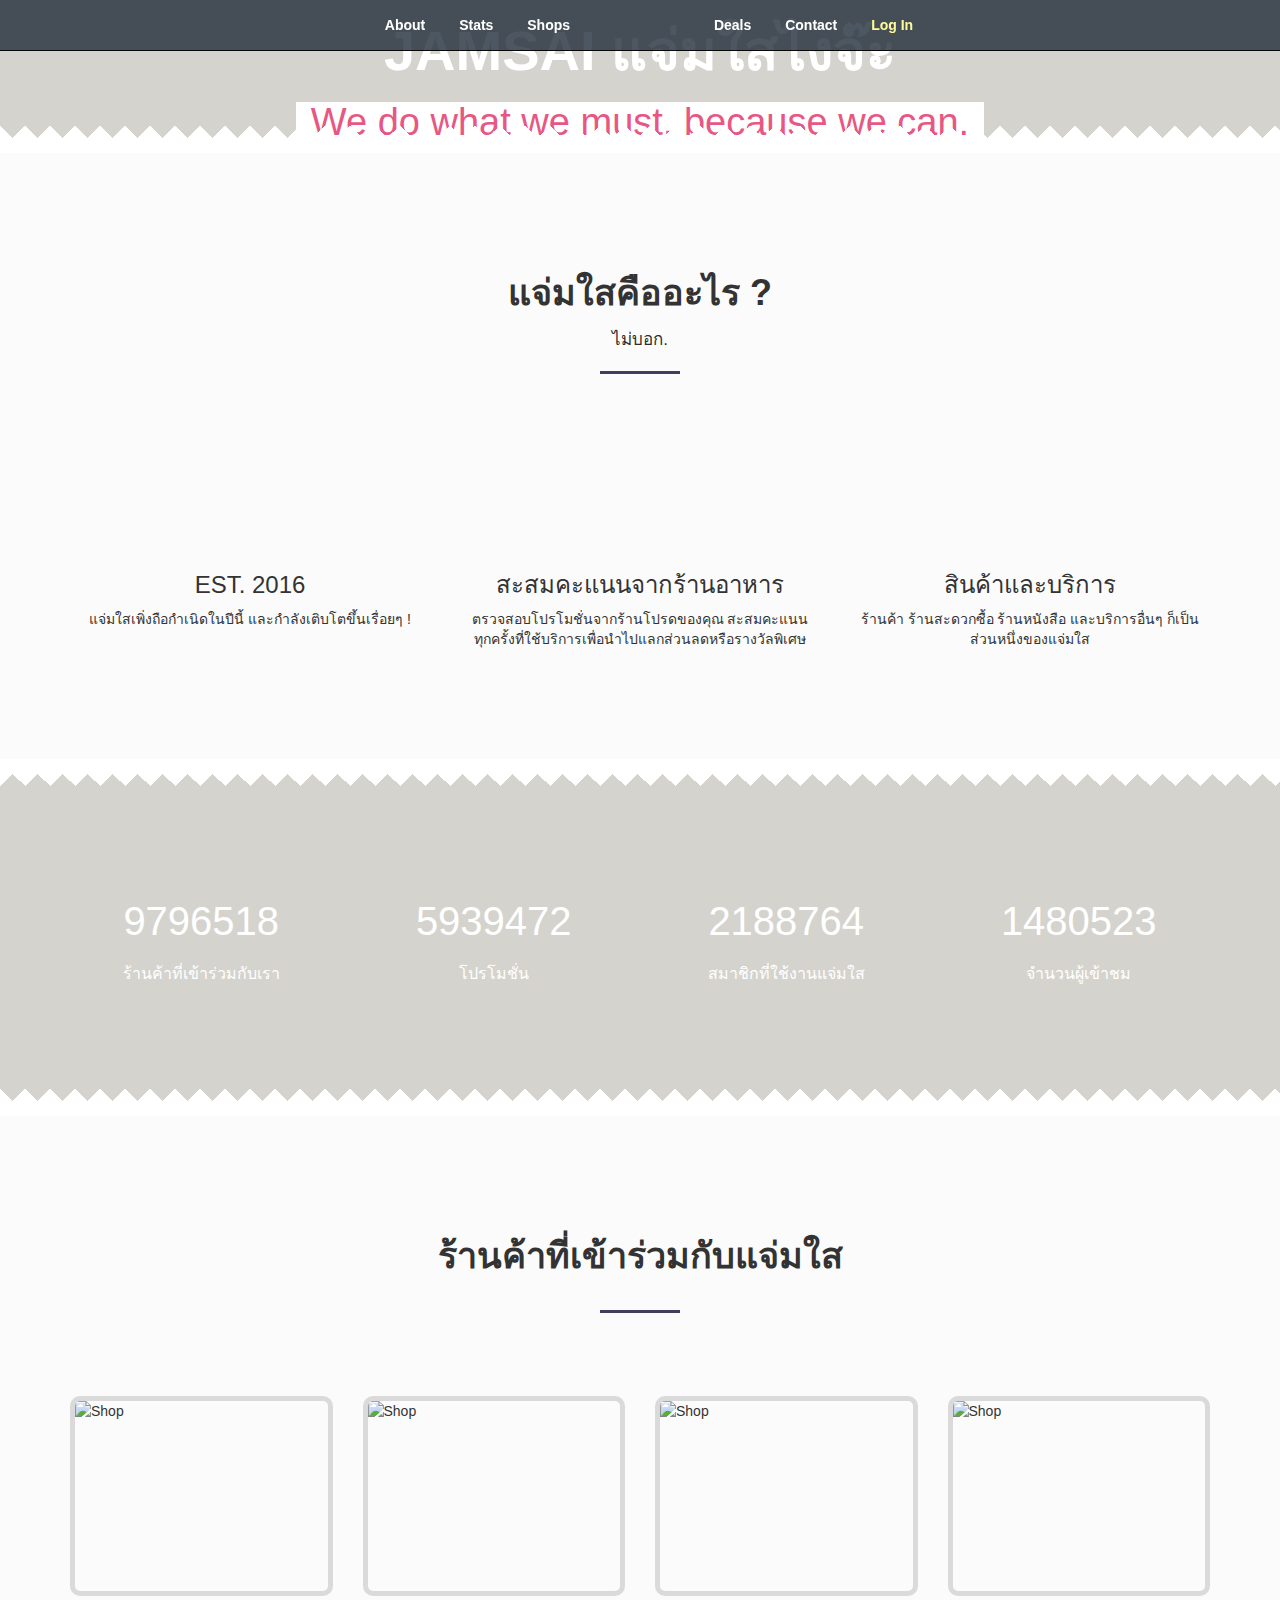
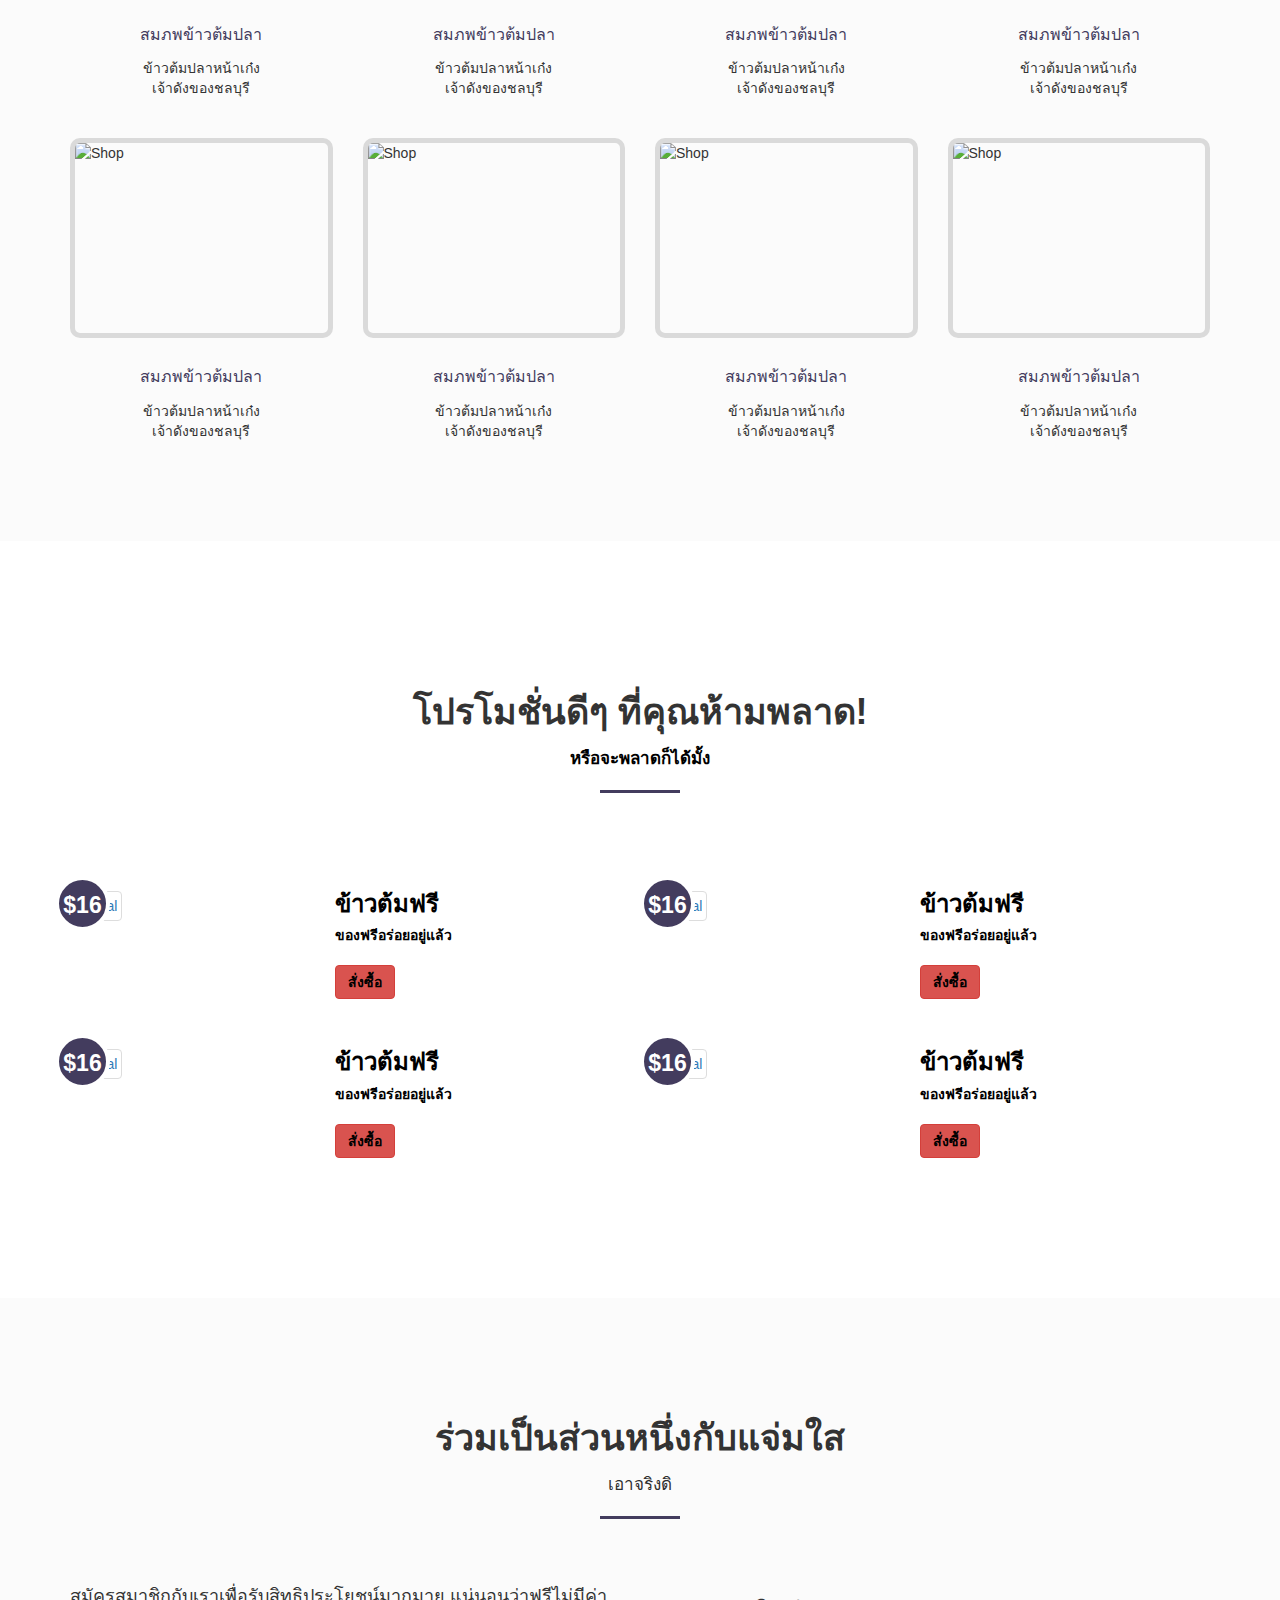
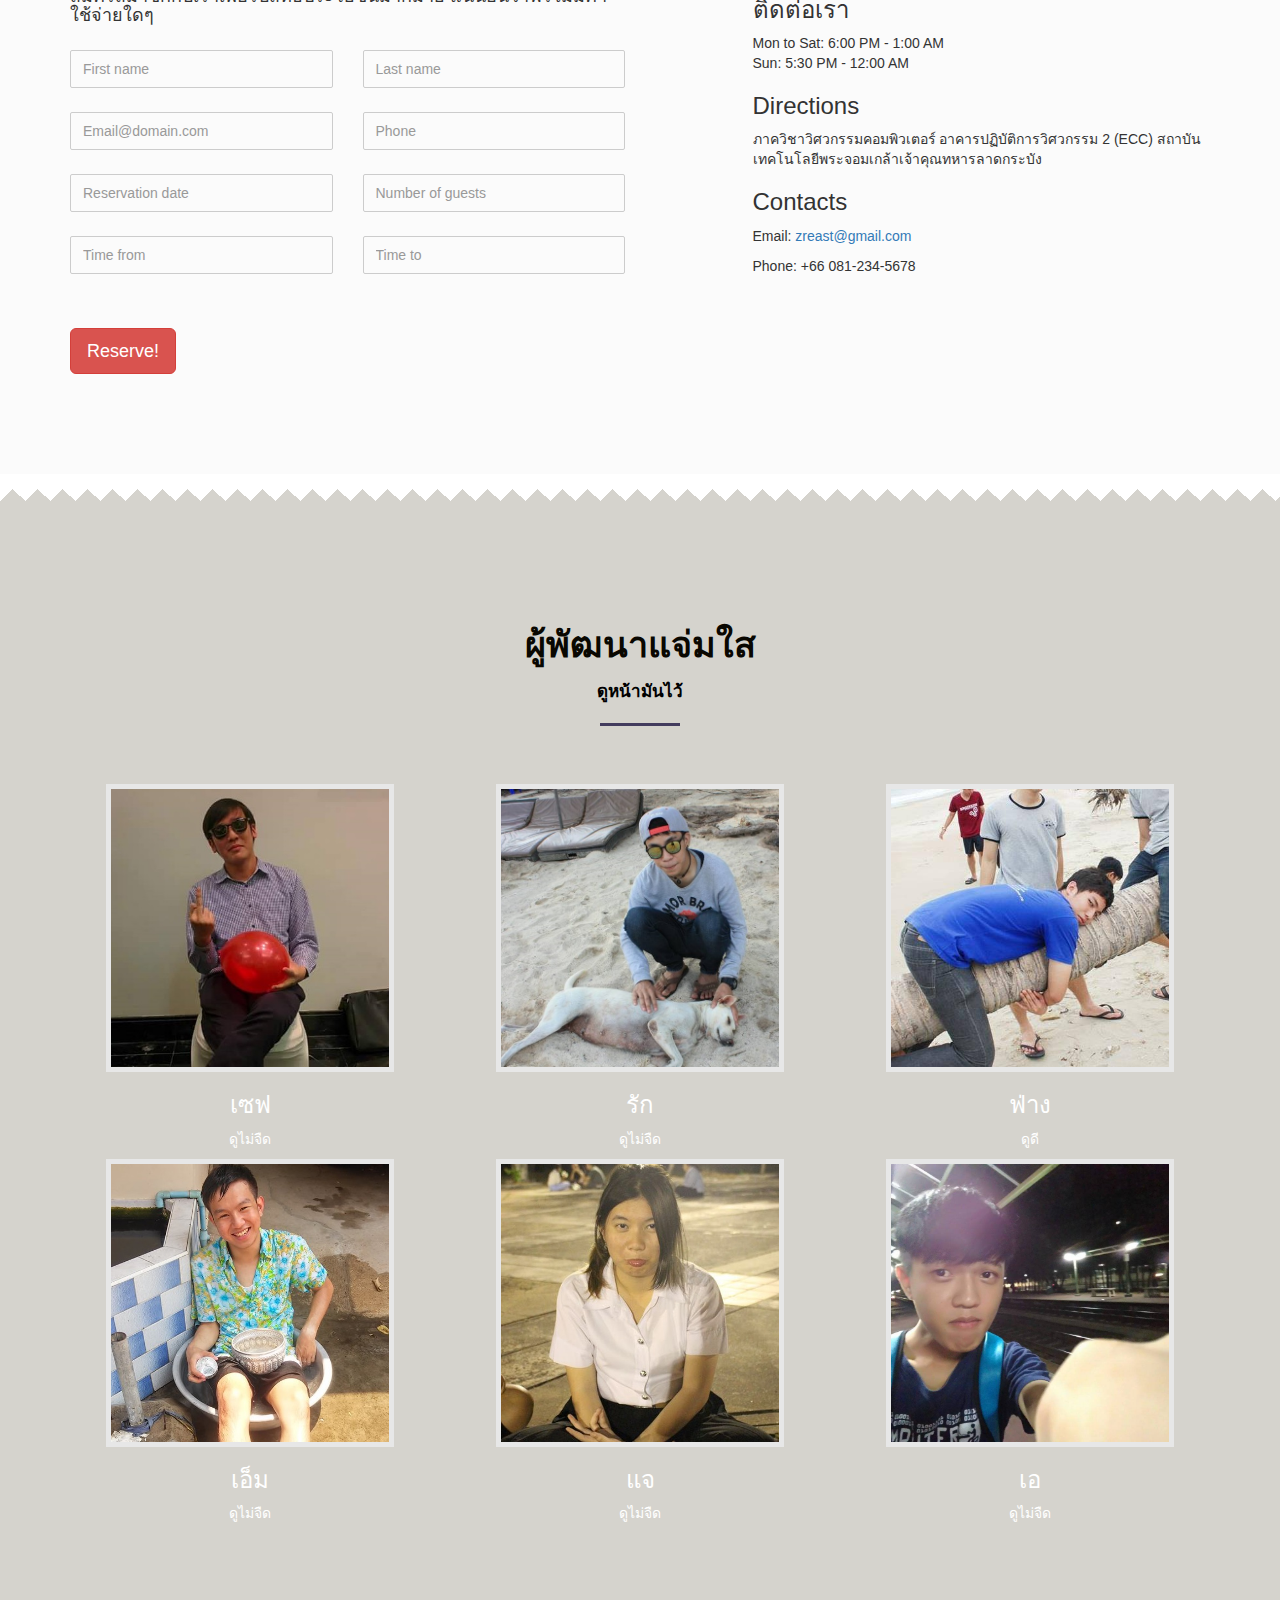
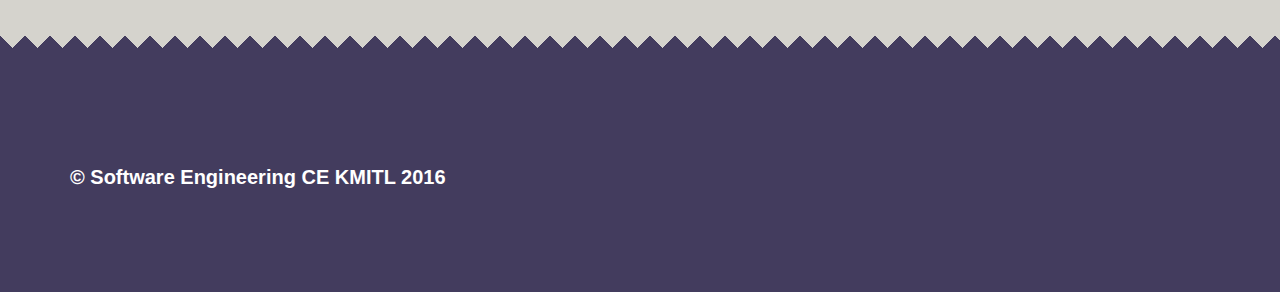
==== index.html @ 4656d829 "update dev photos" ====
<!--
        Zreast the Nerazzurri

Color Palette
- http://colorpalettes.net/color-palette-3062

Not forget it
- http://www.siamhtml.com/%E0%B8%84%E0%B8%A7%E0%B8%B2%E0%B8%A1%E0%B9%81%E0%B8%95%E0%B8%81%E0%B8%95%E0%B9%88%E0%B8%B2%E0%B8%87%E0%B8%82%E0%B8%AD%E0%B8%87-font-size-%E0%B9%81%E0%B8%9A%E0%B8%9A-percent-em-px-pt/

Current Requirement

- Add logged as user to navbar
- Add Site Description
- localize CDN
- edit Header Photo to some great material

Done

# init webfont
# Pick some cool palette
# Design jamsai icon

-->

<!DOCTYPE html>
<html >
  <head>
    <meta charset="UTF-8">
    <meta name="viewport" content="width=device-width, initial-scale=1">
    <title>ควย</title>
    <meta name="description" content="แจ่มใส | ที่เดียวที่รวบรวมทุกแต้มสะสมร้านอาหารและร้านค้า มาร่วมสัมผัสประสบการณ์ใหม่แห่งความสะดวกสบายไปกับเรา">
    <meta name="author" content="Emily and the gang.">

    <!-- Favicon -->
    <link rel="shortcut icon" href="assets/images/favicon.ico" />

    <!-- Bootstrap CDN -->
    <link rel='stylesheet prefetch' href='http://maxcdn.bootstrapcdn.com/bootstrap/3.3.5/css/bootstrap.min.css'>
    <link rel='stylesheet prefetch' href='http://maxcdn.bootstrapcdn.com/bootstrap/3.3.5/css/bootstrap-theme.min.css'>

    <!-- Main Design -->
    <link rel="stylesheet" href="css/style.css">
    <link rel="stylesheet" type="text/css"  href="assets/fonts/font.css">
    <link rel="stylesheet" href="assets/fonts/awesome/css/font-awesome.min.css">

  </head>

  <body>

    <div id="menu" class="navbar navbar-inverse navbar-fixed-top" role="navigation">
        <div class="container">
            <div class="navbar-header visible-xs">
                <button type="button" class="navbar-toggle" data-toggle="collapse" data-target=".navbar-collapse">
                <span class="sr-only">Toggle navigation</span>
                <span class="icon-bar"></span>
                <span class="icon-bar"></span>
                <span class="icon-bar"></span>
                </button>
                <a class="navbar-brand" href="#"><h2>Jamsai</h2></a>
            </div><!-- navbar-header -->
        <div id="navbar" class="navbar-collapse collapse">
            <div class="hidden-xs" id="logo"><a href="#header">
                <img src="assets/images/jamsai_logo.svg" alt="">
            </a></div>

            <ul class="nav navbar-nav navbar-right">
                <li><a href="#story">About</a></li>
                <li><a href="#facts">Stats</a></li>
                <li><a href="#food-menu">Shops</a></li>
                <li><a href="#special-offser">Deals</a></li>
                <li><a href="#reservation">Contact</a></li>
                <li><a href="#"><font color="#fefa99">Log In</font></a></li>

                <!--fix for scroll spy active menu element-->
                <li style="display:none;"><a href="#header"></a></li>

            </ul>
        </div><!--/.navbar-collapse -->
        </div><!-- container -->
    </div><!-- menu -->

    <div id="header">
        <div class="bg-overlay"></div>
        <div class="center text-center">
            <div class="banner">
                <h1 class="">Jamsai แจ่มใสไงจ๊ะ</h1>
            </div>
            <div class="subtitle"><h4>We do what we must, because we can.</h4></div>
        </div>
        <div class="bottom text-center">
            <a id="scrollDownArrow" href="#"><i class="fa fa-chevron-down"></i></a>
        </div>
    </div>
    <!-- /#header -->

    <div id="story" class="light-wrapper">
        <section class="ss-style-top"></section>
        <div class="container inner">
            <h2 class="section-title text-center">แจ่มใสคืออะไร ?</h2>
            <p class="lead main text-center">ไม่บอก.</p>
            <div class="row text-center story">
                <div class="col-sm-4">
                    <div class="col-wrapper">
                        <div class="icon-wrapper"> <i class="fa fa-anchor"></i> </div>
                        <h3>EST. 2016</h3>
                        <p>แจ่มใสเพิ่งถือกำเนิดในปีนี้ และกำลังเติบโตขึ้นเรื่อยๆ !</p>
                    </div>
                </div>
                <div class="col-sm-4">
                    <div class="col-wrapper">
                        <div class="icon-wrapper"> <i class="fa  fa-cutlery"></i> </div>
                        <h3>สะสมคะแนนจากร้านอาหาร</h3>
                        <p>ตรวจสอบโปรโมชั่นจากร้านโปรดของคุณ สะสมคะแนนทุกครั้งที่ใช้บริการเพื่อนำไปแลกส่วนลดหรือรางวัลพิเศษ </p>
                    </div>
                </div>
                <div class="col-sm-4">
                    <div class="col-wrapper">
                        <div class="icon-wrapper"> <i class="fa fa-coffee"></i> </div>
                        <h3>สินค้าและบริการ</h3>
                        <p>ร้านค้า ร้านสะดวกซื้อ ร้านหนังสือ และบริการอื่นๆ ก็เป็นส่วนหนึ่งของแจ่มใส</p>
                    </div>
                </div>
            </div>
            <!-- /.services -->
        </div>
        <!-- /.container -->
        <section class="ss-style-bottom"></section>
    </div><!-- #story -->

    <div id="facts" class="parallax parallax2 facts">
      <div class="bg-overlay"></div>
        <div class="container inner">
            <div class="row text-center services-3">
                <div class="col-sm-3">
                    <div class="col-wrapper">
                    <div class="icon-border bm10"> <i class="fa fa-shopping-bag"></i> </div>
                    <h4>9796518</h4>
                    <p>ร้านค้าที่เข้าร่วมกับเรา</p>
                </div>
            </div>
            <div class="col-sm-3">
                <div class="col-wrapper">
                    <div class="icon-border bm10"> <i class="fa fa-star"></i> </div>
                    <h4>5939472</h4>
                    <p>โปรโมชั่น</p>
                </div>
            </div>
            <div class="col-sm-3">
                <div class="col-wrapper">
                    <div class="icon-border bm10"> <i class="fa fa-user-circle-o"></i> </div>
                    <h4>2188764</h4>
                    <p>สมาชิกที่ใช้งานแจ่มใส</p>
                </div>
            </div>
            <div class="col-sm-3">
                <div class="col-wrapper">
                    <div class="icon-border bm10"> <i class="fa fa-users"></i> </div>
                    <h4>1480523</h4>
                    <p>จำนวนผู้เข้าชม</p>
                    </div>
                </div>
            </div>
        </div>
        <!-- /.container -->
    </div><!-- #facts -->

    <div id="food-menu" class="light-wrapper">
        <section class="ss-style-top"></section>
        <div class="container inner">
            <h2 class="section-title text-center">ร้านค้าที่เข้าร่วมกับแจ่มใส</h2>
            <p class="lead main text-center"></p>

                        <div class="row">
                <div class="col-sm-3 col-md-3">
                    <div class="menu-images "><img src="assets/images/shop1.jpg" alt="Shop"></div>
                    <div class="menu-titles"><h1 class="">สมภพข้าวต้มปลา</h1></div>
                    <div class="menu-items ">
                        <ul>
                            <li>ข้าวต้มปลาหน้าเก๋ง</li>
                            <li>เจ้าดังของชลบุรี</li>
                        </ul>
                    </div>
                </div>
                <div class="col-sm-3 col-md-3">
                    <div class="menu-images "><img src="assets/images/shop1.jpg" alt="Shop"></div>
                    <div class="menu-titles"><h1 class="">สมภพข้าวต้มปลา</h1></div>
                    <div class="menu-items ">
                        <ul>
                            <li>ข้าวต้มปลาหน้าเก๋ง</li>
                            <li>เจ้าดังของชลบุรี</li>
                        </ul>
                    </div>
                </div>
                <div class="col-sm-3 col-md-3">
                    <div class="menu-images "><img src="assets/images/shop1.jpg" alt="Shop"></div>
                    <div class="menu-titles"><h1 class="">สมภพข้าวต้มปลา</h1></div>
                    <div class="menu-items ">
                        <ul>
                            <li>ข้าวต้มปลาหน้าเก๋ง</li>
                            <li>เจ้าดังของชลบุรี</li>
                        </ul>
                    </div>
                </div>
                <div class="col-sm-3 col-md-3">
                    <div class="menu-images "><img src="assets/images/shop1.jpg" alt="Shop"></div>
                    <div class="menu-titles"><h1 class="">สมภพข้าวต้มปลา</h1></div>
                    <div class="menu-items ">
                        <ul>
                            <li>ข้าวต้มปลาหน้าเก๋ง</li>
                            <li>เจ้าดังของชลบุรี</li>
                        </ul>
                    </div>
                </div>
            </div>

            <div class="row">
              <div class="col-sm-3 col-md-3">
                  <div class="menu-images "><img src="assets/images/shop1.jpg" alt="Shop"></div>
                  <div class="menu-titles"><h1 class="">สมภพข้าวต้มปลา</h1></div>
                  <div class="menu-items ">
                      <ul>
                          <li>ข้าวต้มปลาหน้าเก๋ง</li>
                          <li>เจ้าดังของชลบุรี</li>
                      </ul>
                  </div>
              </div>
              <div class="col-sm-3 col-md-3">
                  <div class="menu-images "><img src="assets/images/shop1.jpg" alt="Shop"></div>
                  <div class="menu-titles"><h1 class="">สมภพข้าวต้มปลา</h1></div>
                  <div class="menu-items ">
                      <ul>
                          <li>ข้าวต้มปลาหน้าเก๋ง</li>
                          <li>เจ้าดังของชลบุรี</li>
                      </ul>
                  </div>
              </div>
              <div class="col-sm-3 col-md-3">
                  <div class="menu-images "><img src="assets/images/shop1.jpg" alt="Shop"></div>
                  <div class="menu-titles"><h1 class="">สมภพข้าวต้มปลา</h1></div>
                  <div class="menu-items ">
                      <ul>
                          <li>ข้าวต้มปลาหน้าเก๋ง</li>
                          <li>เจ้าดังของชลบุรี</li>
                      </ul>
                  </div>
              </div>
              <div class="col-sm-3 col-md-3">
                  <div class="menu-images "><img src="assets/images/shop1.jpg" alt="Shop"></div>
                  <div class="menu-titles"><h1 class="">สมภพข้าวต้มปลา</h1></div>
                  <div class="menu-items ">
                      <ul>
                          <li>ข้าวต้มปลาหน้าเก๋ง</li>
                          <li>เจ้าดังของชลบุรี</li>
                      </ul>
                  </div>
              </div>
            </div>

        </div>
        <!-- /.container -->
        <section class="ss-style-bottom"></section>
    </div><!--/#food-menu-->




    <div id="special-offser" class="parallax pricing">
      <div class="bg-overlay-white"></div>
        <div class="container inner">


            <h2 class="section-title text-center">โปรโมชั่นดีๆ ที่คุณห้ามพลาด!</h2>
            <p class="lead main text-center">หรือจะพลาดก็ได้มั้ง</p>

            <div class="row">
                <div class="col-md-6 col-sm-6">

                    <div class="pricing-item">

                        <a href="#"><img class="img-responsive img-thumbnail" src="assets/images/deal1.jpg" alt="deal"></a>

                        <div class="pricing-item-details">

                            <h3><a href="#">ข้าวต้มฟรี</a></h3>

                            <p>ของฟรีอร่อยอยู่แล้ว</p>

                            <a class="btn btn-danger" href="#">สั่งซื้อ</a>
                            <div class="clearfix"></div>
                        </div>
                        <!--price tag-->
                        <span class="hot-tag br-red">$16</span>
                        <div class="clearfix"></div>
                    </div>
                </div>
                <div class="col-md-6 col-sm-6">

                    <div class="pricing-item">

                        <a href="#"><img class="img-responsive img-thumbnail" src="assets/images/deal1.jpg" alt="deal"></a>

                        <div class="pricing-item-details">

                            <h3><a href="#">ข้าวต้มฟรี</a></h3>

                            <p>ของฟรีอร่อยอยู่แล้ว</p>

                            <a class="btn btn-danger" href="#">สั่งซื้อ</a>
                            <div class="clearfix"></div>
                        </div>
                        <!--price tag-->
                        <span class="hot-tag br-red">$16</span>
                        <div class="clearfix"></div>
                    </div>
                </div>
                <div class="col-md-6 col-sm-6">

                    <div class="pricing-item">

                        <a href="#"><img class="img-responsive img-thumbnail" src="assets/images/deal1.jpg" alt="deal"></a>

                        <div class="pricing-item-details">

                            <h3><a href="#">ข้าวต้มฟรี</a></h3>

                            <p>ของฟรีอร่อยอยู่แล้ว</p>

                            <a class="btn btn-danger" href="#">สั่งซื้อ</a>
                            <div class="clearfix"></div>
                        </div>
                        <!--price tag-->
                        <span class="hot-tag br-red">$16</span>
                        <div class="clearfix"></div>
                    </div>
                </div>
                <div class="col-md-6 col-sm-6">

                    <div class="pricing-item">

                        <a href="#"><img class="img-responsive img-thumbnail" src="assets/images/deal1.jpg" alt="deal"></a>

                        <div class="pricing-item-details">

                            <h3><a href="#">ข้าวต้มฟรี</a></h3>

                            <p>ของฟรีอร่อยอยู่แล้ว</p>

                            <a class="btn btn-danger" href="#">สั่งซื้อ</a>
                            <div class="clearfix"></div>
                        </div>
                        <!--price tag-->
                        <span class="hot-tag br-red">$16</span>
                        <div class="clearfix"></div>
                    </div>
                </div>
            </div>

        </div>
        <!-- /.container -->
    </div><!-- /#special-offser -->




    <div id="reservation" class="light-wrapper">
        <section class="ss-style-top"></section>
        <div class="container inner">
            <h2 class="section-title text-center">ร่วมเป็นส่วนหนึ่งกับแจ่มใส</h2>
            <p class="lead main text-center">เอาจริงดิ</p>
            <div class="row">
                <div class="col-md-6">
                    <form class="form form-table" method="post" name="">
                        <div class="form-group">
                            <h4>สมัครสมาชิกกับเราเพื่อรับสิทธิประโยชน์มากมาย แน่นอนว่าฟรีไม่มีค่าใช้จ่ายใดๆ</h4>
                        </div>

                        <div class="row">
                          <div class="col-lg-6 col-md-6 form-group">
                            <label class="sr-only" for="first_name1">first name</label>
                            <input class="form-control hint" type="text" id="first_name1" name="first_name" placeholder="First name" required="">
                          </div>
                          <div class="col-lg-6 col-md-6 form-group">
                            <label class="sr-only" for="last_name1">last name</label>
                            <input class="form-control hint" type="text" id="last_name1" name="last_name" placeholder="Last name" required="">
                          </div>
                        </div>
                        <div class="row">
                          <div class="col-lg-6 col-md-6 form-group">
                            <label class="sr-only" for="email1">email</label>
                            <input class="form-control hint" type="email" id="email1" name="email" placeholder="Email@domain.com" required="">
                          </div>
                          <div class="col-lg-6 col-md-6 form-group">
                            <label class="sr-only" for="phone1">phone</label>
                            <input class="form-control hint" type="text" id="phone1" name="phone" placeholder="Phone" required="">
                          </div>
                        </div>
                        <div class="row">
                          <div class="col-lg-6 col-md-6 form-group">
                            <label class="sr-only" for="reserv_date1">reservation date</label>
                            <input class="form-control datepicker hasDatepicker hint" type="text" id="reserv_date1" name="reserv_date" placeholder="Reservation date" required="">
                          </div>
                          <div class="col-lg-6 col-md-6 form-group">
                            <label class="sr-only" for="numb_guests1">number of guests</label>
                            <input class="form-control hint" type="text" id="numb_guests1" name="numb_guests" placeholder="Number of guests" required="">
                          </div>
                        </div>
                        <div class="row">
                          <div class="col-lg-6 col-md-6 form-group">
                            <label class="sr-only" for="alt_reserv_date1">time from</label>
                            <input class="form-control datepicker hasDatepicker hint" type="text" id="alt_reserv_date1" name="alt_reserv_date" placeholder="Time from" required="">
                          </div>
                          <div class="col-lg-6 col-md-6 form-group">
                            <label class="sr-only" for="time1">time</label>
                            <input class="form-control timepicker ui-timepicker-input hint" type="text" id="time1" name="time" placeholder="Time to" required="" autocomplete="off">
                          </div>
                        </div>
                        <div class="row">
                          <div class="col-lg-12 col-md-12">
                            <p></p>
                          </div>
                        </div>
                        <div class="row">
                          <div class="col-lg-12 col-md-12">
                            <button type="submit" class="btn btn-danger btn-lg">Reserve!</button>
                          </div>
                        </div>
                      </form>
                </div><!-- col-md-6 -->
                <div class="col-md-5 col-md-offset-1">

                    <h3><i class="fa fa-info-circle fa-fw"></i>ติดต่อเรา</h3>
                    <p>Mon to Sat: 6:00 PM -  1:00 AM<br>Sun: 5:30 PM - 12:00 AM</p>

                    <h3><i class="fa fa-map-marker fa-fw"></i>Directions</h3>
                    <p>ภาควิชาวิศวกรรมคอมพิวเตอร์ อาคารปฏิบัติการวิศวกรรม 2 (ECC) สถาบันเทคโนโลยีพระจอมเกล้าเจ้าคุณทหารลาดกระบัง</p>

                    <h3><i class="fa fa-mobile fa-fw"></i>Contacts</h3>
                    <p>Email: <a href="mailto:zreast@gmail.com">zreast@gmail.com</a></p>
                    <p>Phone: +66 081-234-5678</p>

                </div><!-- col-md-6 -->
            </div>
            <!-- /.services -->
        </div>
        <!-- /.container -->
        <section class="ss-style-bottom"></section>
    </div><!-- #reservation -->



    <div id="chefs" class="parallax pricing">
      <div class="bg-overlay"></div>
        <div class="container inner">

            <h2 class="section-title text-center">ผู้พัฒนาแจ่มใส</h2>
            <p class="lead main text-center">ดูหน้ามันไว้</p>

            <div class="row text-center chefs">
                <div class="col-sm-4">
                    <div class="col-wrapper">
                        <div class="icon-wrapper">
                            <img src="assets/images/dev1.jpg">
                        </div>
                        <h3>เซฟ</h3>
                        <p>ดูไม่จืด</p>
                    </div>
                </div>
                <div class="col-sm-4">
                    <div class="col-wrapper">
                        <div class="icon-wrapper">
                            <img src="assets/images/dev2.jpg">
                        </div>
                        <h3>รัก</h3>
                        <p>ดูไม่จืด</p>
                    </div>
                </div>
                <div class="col-sm-4">
                    <div class="col-wrapper">
                        <div class="icon-wrapper">
                            <img src="assets/images/dev3.jpg">
                        </div>
                        <h3>ฟ่าง</h3>
                        <p>ดูดี</p>
                    </div>
                </div>
            </div>

            <div class="row text-center chefs">
                <div class="col-sm-4">
                    <div class="col-wrapper">
                        <div class="icon-wrapper">
                            <img src="assets/images/dev4.jpg">
                        </div>
                        <h3>เอ็ม</h3>
                        <p>ดูไม่จืด</p>
                    </div>
                </div>
                <div class="col-sm-4">
                    <div class="col-wrapper">
                        <div class="icon-wrapper">
                            <img src="assets/images/dev5.jpg">
                        </div>
                        <h3>แจ</h3>
                        <p>ดูไม่จืด</p>
                    </div>
                </div>
                <div class="col-sm-4">
                    <div class="col-wrapper">
                        <div class="icon-wrapper">
                            <img src="assets/images/dev6.jpg">
                        </div>
                        <h3>เอ</h3>
                        <p>ดูไม่จืด</p>
                    </div>
                </div>
            </div>

        </div>
        <!-- /.container -->
    </div><!-- /#chefs -->

    <footer id="footer" class="dark-wrapper">
        <section class="ss-style-top"></section>
        <div class="container inner">
            <div class="row">
                <div class="col-sm-6">
                    &copy; Software Engineering CE KMITL 2016

                </div>
                <div class="col-sm-6">
                    <div class="social-bar">
                        <a href="#" class="fa fa-instagram tooltipped" title="instagram"></a>
                        <a href="#" class="fa fa-youtube-square tooltipped" title="youtube"></a>
                        <a href="#" class="fa fa-facebook-square tooltipped" title="facebook"></a>
                        <a href="#" class="fa fa-twitter-square tooltipped" title="twitter"></a>
                        <a href="#" class="fa fa-google-plus-square tooltipped" title="google+"></a>
                    </div>
                </div>
            </div>
        </div>
        <!-- /.container -->
    </footer>
<script src='http://cdnjs.cloudflare.com/ajax/libs/jquery/2.1.3/jquery.min.js'></script>
<script src='http://cdnjs.cloudflare.com/ajax/libs/jquery.actual/1.0.17/jquery.actual.min.js'></script>
<script src='http://cdnjs.cloudflare.com/ajax/libs/jquery-scrollTo/2.1.1/jquery.scrollTo.min.js'></script>
<script src='http://cdnjs.cloudflare.com/ajax/libs/twitter-bootstrap/3.3.5/js/bootstrap.min.js'></script>
<script src='http://cdnjs.cloudflare.com/ajax/libs/modernizr/2.8.3/modernizr.min.js'></script>

        <script src="js/index.js"></script>




  </body>
</html>
---- css/style.css ----
/*
Theme Name: Jamsai
Version:    0.1 BETA
Author:     Zreast


TABLE OF CONTENTS
    01 - General and Typography
    02 - Header
    03 - Navigation
    04 - Services
    05 - Parallax
    06 - Food menu
    07 - Special offers
    08 - Reservation
    09 - Chefs
    10 - Footer
    11 - Responsive styles
*/


/* ==========================================================================
    01. General and Typography
========================================================================== */
body {
    -webkit-font-smoothing:antialiased;
    -webkit-text-size-adjust:100%;
}
img {
    max-height:100%;
    max-width:100%;
}
section {
    position:relative;
    padding:0;
    background:#F0A830;
    color:#FFF;
    text-align:center;
}
section::before,section::after {
    position:absolute;
    content: '';
}

/* Separators Styles */
.ss-style-top::before {
    left:0;
    width:100%;
    height:30px;
    -webkit-background-size:25px 100%;
    -moz-background-size:25px 100%;
    -o-background-size:25px 100%;
    background-size:25px 100%;
    top:0;
    background-image:linear-gradient(315deg,#FFF 50%,transparent 50%),linear-gradient(45deg,#FFF 50%,transparent 50%);
    margin-top:-30px;
    z-index:100;
}
.ss-style-bottom::before {
    left:0;
    width:100%;
    height:30px;
    -webkit-background-size:25px 100%;
    -moz-background-size:25px 100%;
    -o-background-size:25px 100%;
    background-size:25px 100%;
    top:0;
    background-image:linear-gradient(583deg,#FFF 50%,transparent 50%),linear-gradient(136deg,#FFF 50%,transparent 50%);
    margin-top:0px;
    z-index: 100;
}


/* ==========================================================================
    02. Header
========================================================================== */
#header {
    background-image:url(../assets/images/bg1.png);
    -webkit-background-size:/*@@prefixmycss->No equivalent*/;
    -moz-background-size:cover;
    -o-background-size:/*@@prefixmycss->No equivalent*/;
    background-size:cover;
    background-position:center center;
    background-attachment:fixed;
    background-repeat:no-repeat;
    position:relative;
}
.bg-overlay {
    position:absolute;
    top:0;
    left:0;
    right:0;
    bottom:0;
    background:rgba(44,33,5,0.2);
    z-index:0;
}
#header .center {
    position:relative;
    z-index:1;
    color:white;
}
#header .bottom {
    color:white;
}
#header .center .slogan {
    font-size:26px;
    text-transform:uppercase;
}
#header .banner h1 {
    font-size:4em;
    color:white;
    text-transform:uppercase;
    font-weight:bold;
    display:inline-block;
    padding:0px 18px;
}
#header .subtitle h4 {
    display:inline-block;
    background:white;
    color:#e85783;
    font-size:38px;
    padding:0px 15px;
}
#header .bottom {
    text-align:center;
    width:100%;
    position:absolute;
    bottom:30px;
}
#header .bottom a {
    font-size:36px;
    color:whitesmoke;
    position:relative;
    top:-5px;
}
.navbar-nav>li:nth-child(3) {
    margin-right: 110px;
}


/* ==========================================================================
    03. Navigation
========================================================================== */
#menu {
    background:rgba(33,45,57,0.8);
    margin-bottom:0;
}
.navbar-brand h2 {
    margin-top:0;
    font-weight:bold;
    color:white;
}
.navbar-brand {
    padding-top:8px;
    padding-bottom:0;
}
/*logo*/
.navbar #logo {
  margin-top: -15px;
  background:rgba(33,45,57,0.0);
  background-position: bottom;
  -webkit-transition:all 0.4s;
    -moz-transition:all 0.4s;
    -o-transition:all 0.4s;
    transition:all 0.4s;
  color: #fff;
}

.navbar #logo:hover {
  background:#ebc1d2;
  -webkit-transition:all 0.4s;
    -moz-transition:all 0.4s;
    -o-transition:all 0.4s;
    transition:all 0.4s;

}
.navbar-inverse .navbar-nav>li>a {
    -webkit-transition:all 0.4s;
    -moz-transition:all 0.4s;
    -o-transition:all 0.4s;
    transition:all 0.4s;
    color:white;
    font-weight:bold;
}
.navbar-inverse .navbar-nav>li>a:hover,.navbar-inverse .navbar-nav>.active>a {
    background:#ebc1d2;
    color:white;
    text-shadow:none;
}


/* ==========================================================================
    04. Services
========================================================================== */
.light-wrapper {
    background:#fbfbfb;
}
.inner {
    padding-top:100px;
    padding-bottom:100px;
}
.section-title {
    font-size:36px;
    line-height:40px;
    text-transform:uppercase;
    margin-bottom:15px;
    font-weight:600;
}
.main.lead {
    margin-bottom:80px;
}
.lead {
    font-size:17px;
    line-height:24px;
    font-weight:normal;
    text-transform:uppercase;
    margin-bottom:15px;
    color:#2e2e2e;
    position:relative;
}
.lead:after {
    position:absolute;
    content:' ';
    background:#433c5e;
    width:80px;
    height:3px;
    bottom:-22px;
    left:50%;
    margin-left:-40px;
}
.story .col-wrapper {
    padding:0 10px;
}
.story .icon-wrapper {
    position:relative;
    height:80px;
    margin-top: 40px;
}


/* ==========================================================================
    05. parallax
========================================================================== */
.parallax {
  background: rgba(0,0,0,0.1);
}

.parallax {
    background:url(https://40.media.tumblr.com/70854822907e1f1fd71d911c16b3086b/tumblr_ntds0hCPzI1ud7rr3o1_1280.jpg) fixed no-repeat center center;
    -webkit-background-size:/*@@prefixmycss->No equivalent*/;
    -moz-background-size:cover;
    -o-background-size:/*@@prefixmycss->No equivalent*/;
    background-size:cover;
    position:relative;
    color:#FFF;
}
.parallax .inner {
    padding-top:130px;
    padding-bottom:130px;
}
.parallax.parallax2 {
    background-image:url(../assets/images/bg2.jpg);
}
.bm10 {
    margin-bottom:10px !important;
}
.facts h4 {
    font-size:40px;
    margin-bottom:20px;
}
.parallax h1,.parallax h2,.parallax h3,.parallax h4,.parallax h5,.parallax h6 {
    color:#fff;
}
.facts p {
    font-size:16px;
    text-transform:uppercase;
    margin:0;
}
.story .icon-wrapper i {
    font-size:70px;
}
.facts i {
    font-size: 70px;
}


/* ==========================================================================
    06. Food menu
========================================================================== */
.menu-items {
    text-align:center;
    margin:0 auto;
}
.menu-titles h1 {
    text-shadow:none;
    color:#433c5e;
    text-align:center;
    margin:0 auto;
    padding-top:30px;
    padding-bottom:15px;
}
#food-menu ul {
    margin:0;
    padding:0;
    list-style:none;
}
.menu-images img {
    -webkit-border-radius:10px;
    -moz-border-radius:10px;
    border-radius:10px;
    border:5px solid #dadada;
    display:block;
    margin:auto;
    margin-top: 40px;
    height: 200px;
}


/* ==========================================================================
    07. Special offers
========================================================================== */
/*Gets the overlay*/
.bg-overlay-white {
  position:absolute;
    top:0;
    left:0;
    right:0;
    bottom:0;
    background:rgba(255,255,255,0.2);
    z-index:0;
}
.hot-tag {
    position:absolute;
    bottom:0;
    right:0;
    z-index:15;
    display:inline-block;
    width:80px;
    height:80px;
    line-height:90px;
    text-align:center;
    font-weight:700;
    color:#fff;
    -webkit-border-radius:100px;
    -moz-border-radius:100px;
    border-radius:100px;
}
.br-red {
    background-color:#433c5e !important;
}
.br-lblue {
    background-color:#32c8de !important;
}
.br-green {
    background-color:#51d466 !important;
}
.pricing {
    border-top:1px solid #f1f1f1;
}
/*gets tastyboxbites h2*/
.pricing h2 {
  color: #000;
}

.pricing .pricing-item {
    position:relative;
    margin-top:40px;
    margin-bottom:10px;
}
.pricing .pricing-item img {
    max-width:250px;
    float:left;
}
/*Gets a, p elements*/
.pricing-item-details a,.pricing-item-details p,.pricing .lead {
    color:#000;
    font-weight:bold;
}
.pricing .pricing-item .pricing-item-details {
    margin-left:265px;
}
.pricing .pricing-item .pricing-item-details h3 {
    margin-top:0;
    margin-bottom:8px;

}
.pricing .pricing-item .pricing-item-details p {
    color: #000;
}
.pricing .pricing-item .pricing-item-details a.btn {
    margin-top:10px;
}
.pricing .pricing-item .pricing-item-details a.view-link {
    display:inline-block;
    margin-top:7px;
    font-size:12px;
    border-bottom:1px dotted #aeaeae;
}
.pricing .pricing-item .hot-tag {
    top:0;
    left:0;
    margin-top:-15px;
    margin-left:-15px;
    width:55px;
    height:55px;
    line-height:50px;
    font-size:23px;
    font-weight:700;
    border: 4px solid white;
}


/* ==========================================================================
    08. Reservation
========================================================================== */
.form-group {
    margin-bottom:24px;
}
.form-control[disabled],.form-control[readonly],fieldset[disabled] .form-control {
    cursor:not-allowed;
    background-color: transparent;
}
.form-control {
    height:38px;
    font-size:14px;
    vertical-align:middle;
    background-color:transparent;
    -webkit-border-radius:2px;
    -webkit-border-radius:2px;
    -moz-border-radius:2px;
    border-radius:2px;
    -webkit-box-shadow:none !important;
    -moz-box-shadow:none !important;
    box-shadow:none !important;
    -webkit-transition:none !important;
    -moz-transition:none !important;
    -o-transition:none !important;
    transition:none !important;
}

.form p {
    margin: 10px 0 30px 0;
}


/* ==========================================================================
    09. Chefs
========================================================================== */
.chefs img {
    border:5px solid #e7e7e7;
    width: 80%;
}


/* ==========================================================================
    10. Footer
========================================================================== */
.dark-wrapper {
    background:#433c5e;
    color:white;
    font-size:20px;
    font-weight:bold;
}
.dark-wrapper .ss-style-top::before {
    background-image:linear-gradient(315deg,#433c5e 50%,transparent 50%),linear-gradient(45deg,#433c5e 50%,transparent 50%);
}
.social-bar {
    width:100%;
    text-align:right;
}
.social-bar a {
    display:inline-block;
    margin-right:11px;
    font-size:2.15em;
    text-decoration:none;
    color:#fff;
    opacity:1;
    filter:alpha(opacity=100);
    -webkit-transition:opacity 350ms ease;
    -moz-transition:opacity 350ms ease;
    -o-transition:opacity 350ms ease;
    transition:opacity 350ms ease;
}
.social-bar a:hover {
    opacity:0.5;
    filter: alpha(opacity=50);
}

.themeBy{
    color: #433c5e;
    background: white;
}

/* ==========================================================================
    11. Responsive styles
========================================================================== */

@media (max-width: 991px){
    .pricing .pricing-item .pricing-item-details {
        margin-left: 0;
    }

    .pricing .pricing-item a img {
        float: none;
        margin-bottom: 30px;
    }
  .menu-titles h1 {
    font-size: 25px;
}
}

@media (min-width:768px) {
    .navbar-nav {
        float:none !important;
        width:100%;
        text-align:center;
        margin-left:9px;
    }
    .navbar-nav>li {
        display:inline-block;
        float:none;
    }
    #logo {
        position:absolute;
        display:block !important;
        width:110px;
        left:50%;
        margin-left:-55px;
        background:black;
        -webkit-border-radius:0 0 100% 100%;
        -moz-border-radius:0 0 100% 100%;
        border-radius:0 0 100% 100%;
        padding: 12px;
    }
}

@media (max-width:767px) {
    #header .banner h1 {
        font-size:60px;
    }
    #header .subtitle h4 {
        font-size: 22px;
    }
    .social-bar {
        text-align: left;
        margin-top: 30px;
    }
}
---- assets/fonts/font.css ----
@font-face
{
    font-family: 'thai_sans_literegular';
    src: url('thaisanslite_r1-webfont.eot');
    src: url('thaisanslite_r1-webfont.eot?#iefix') format('embedded-opentype'),
         url('thaisanslite_r1-webfont.woff2') format('woff2'),
         url('thaisanslite_r1-webfont.woff') format('woff'),
         url('thaisanslite_r1-webfont.ttf') format('truetype');
    font-weight: normal;
    font-style: normal;

}
html
{
    font-size: 62.5%;
}
body
{
	font-size: 14px;
  font-size 1.4em;
}
h1
{
	font-size: 16px;
  font-size 1.6em;
}
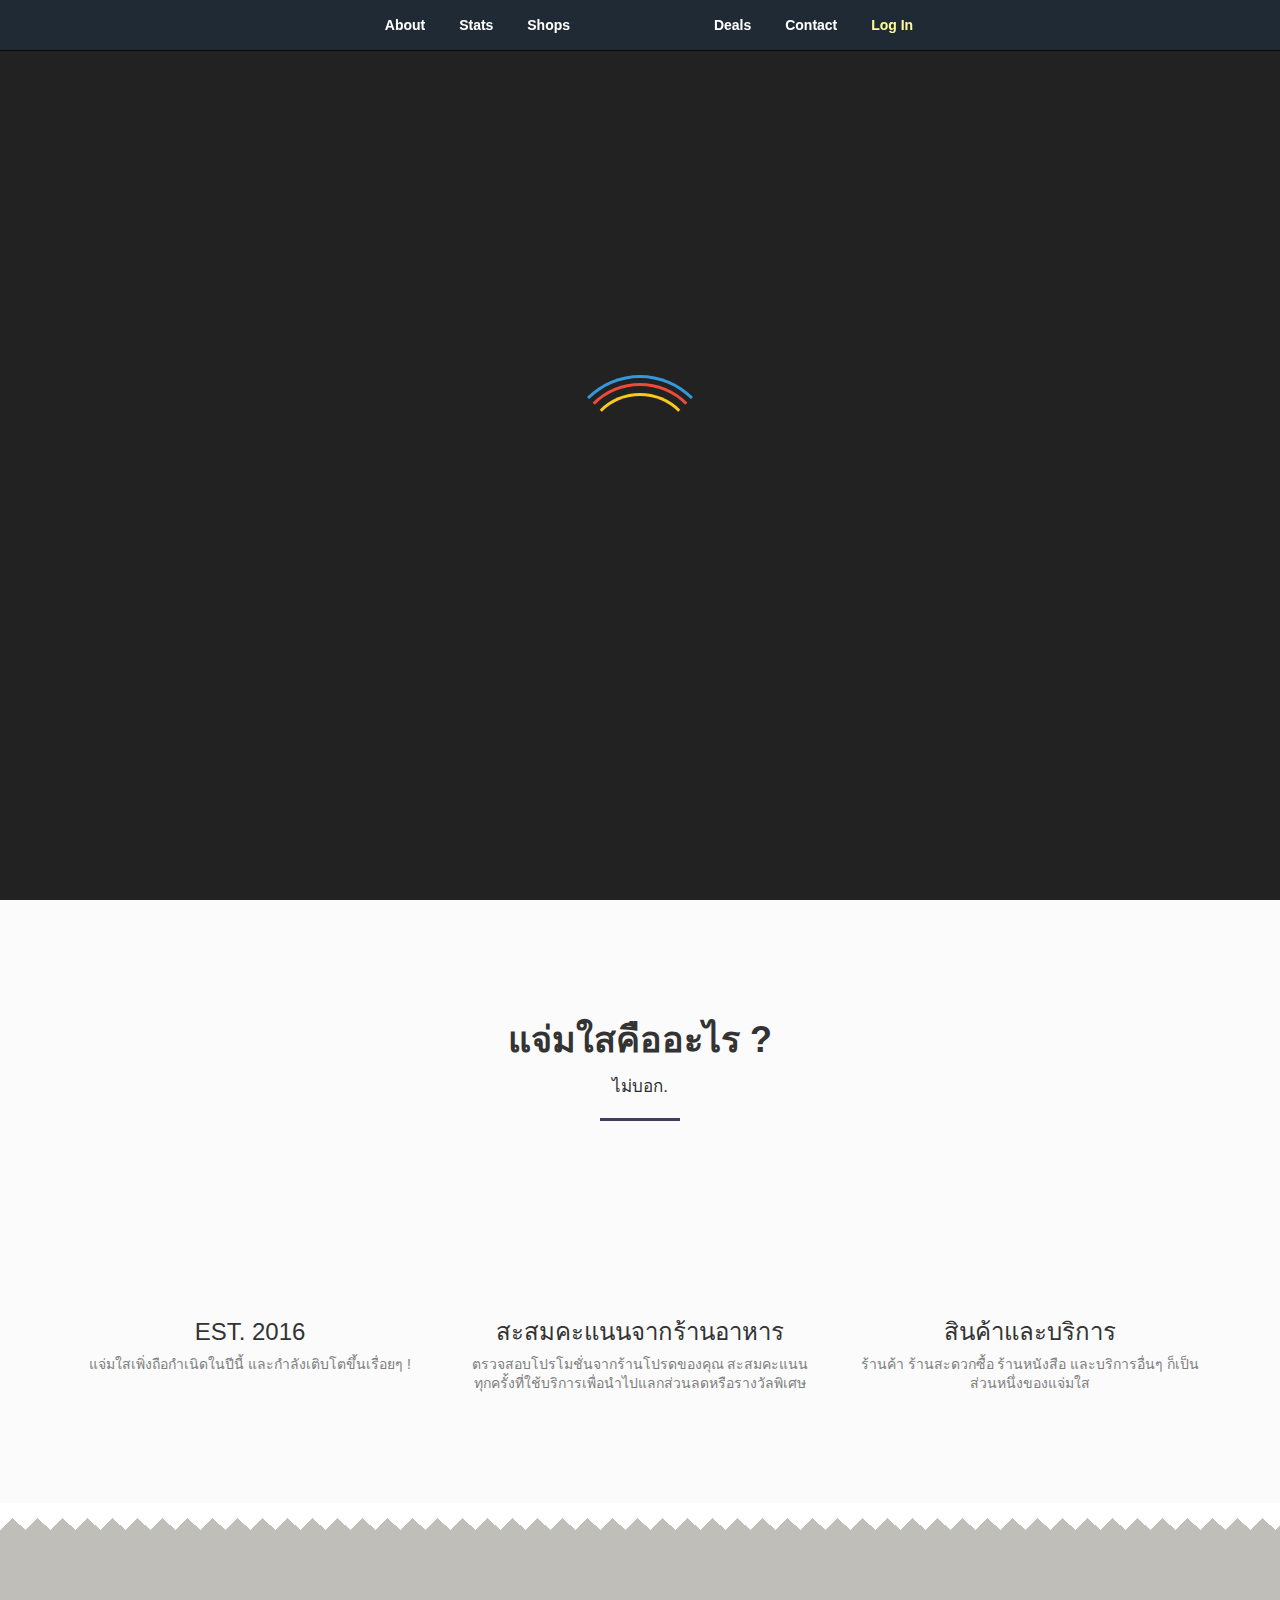
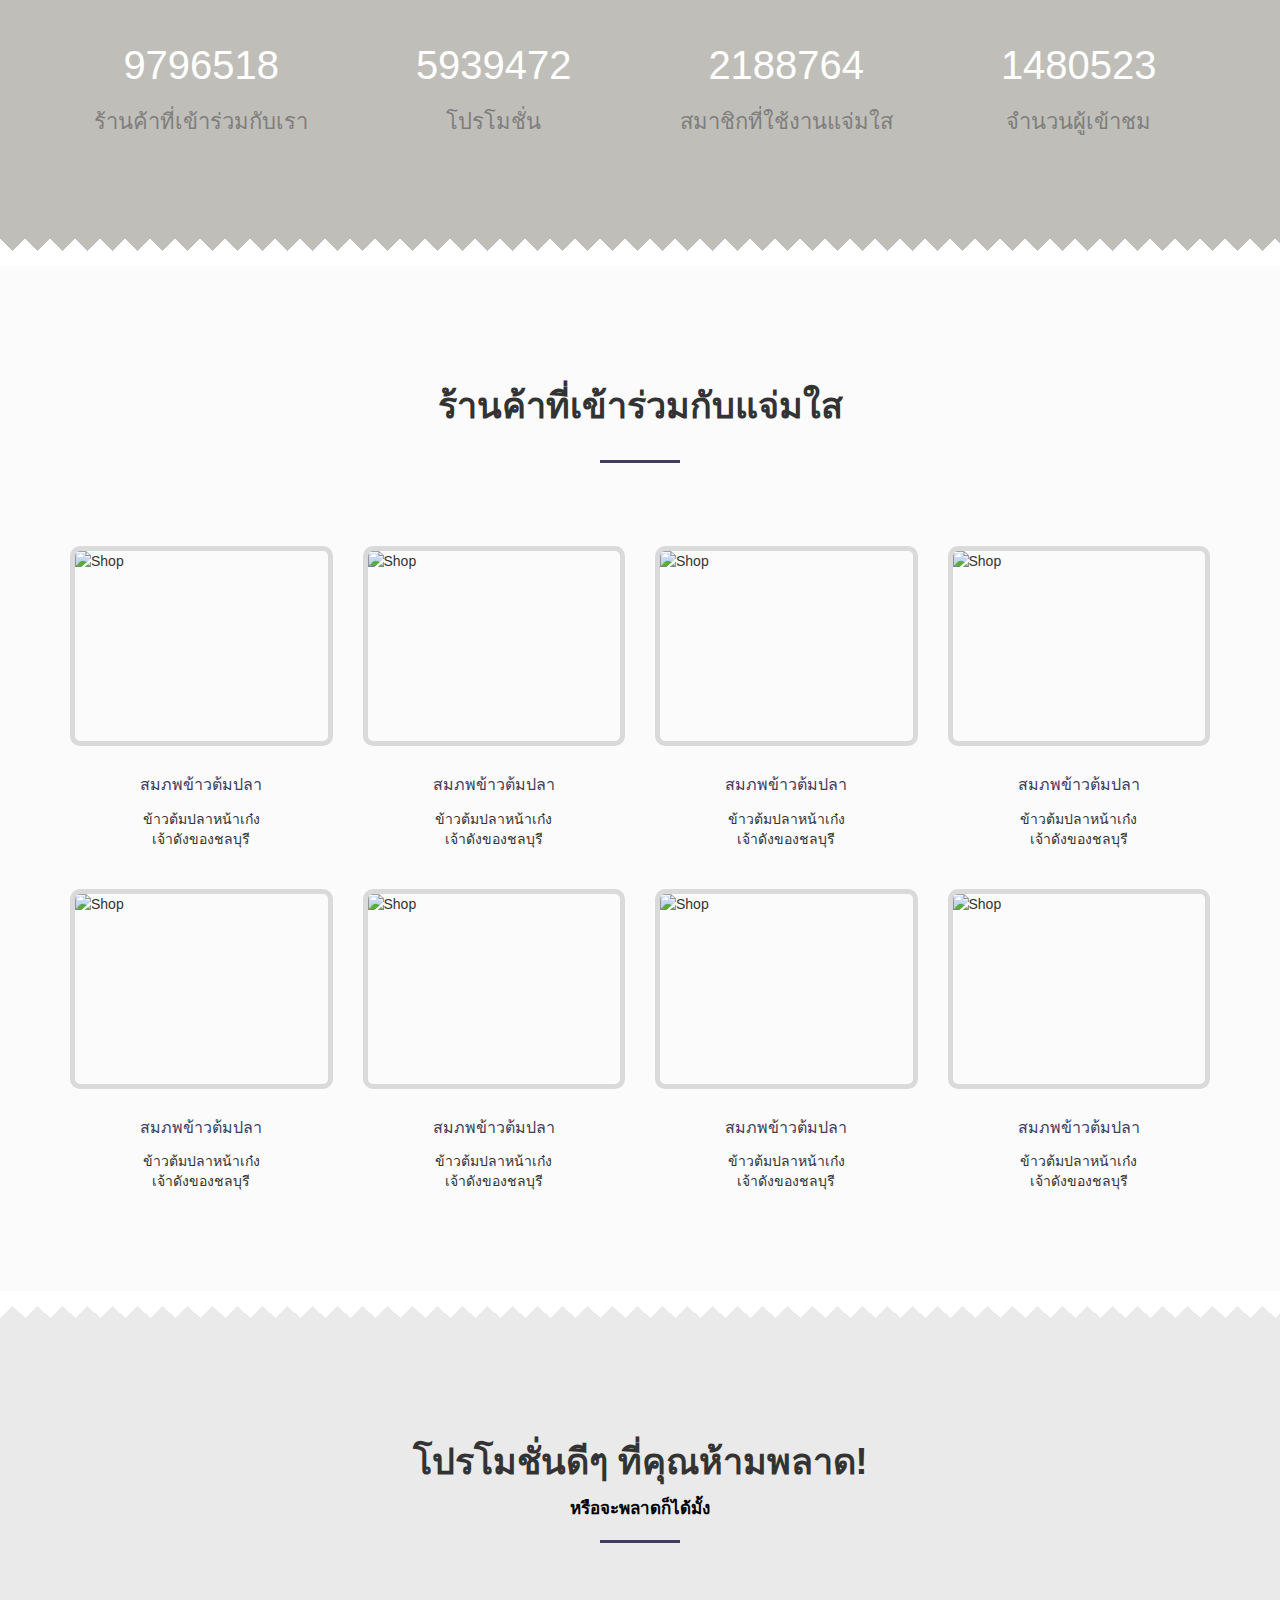
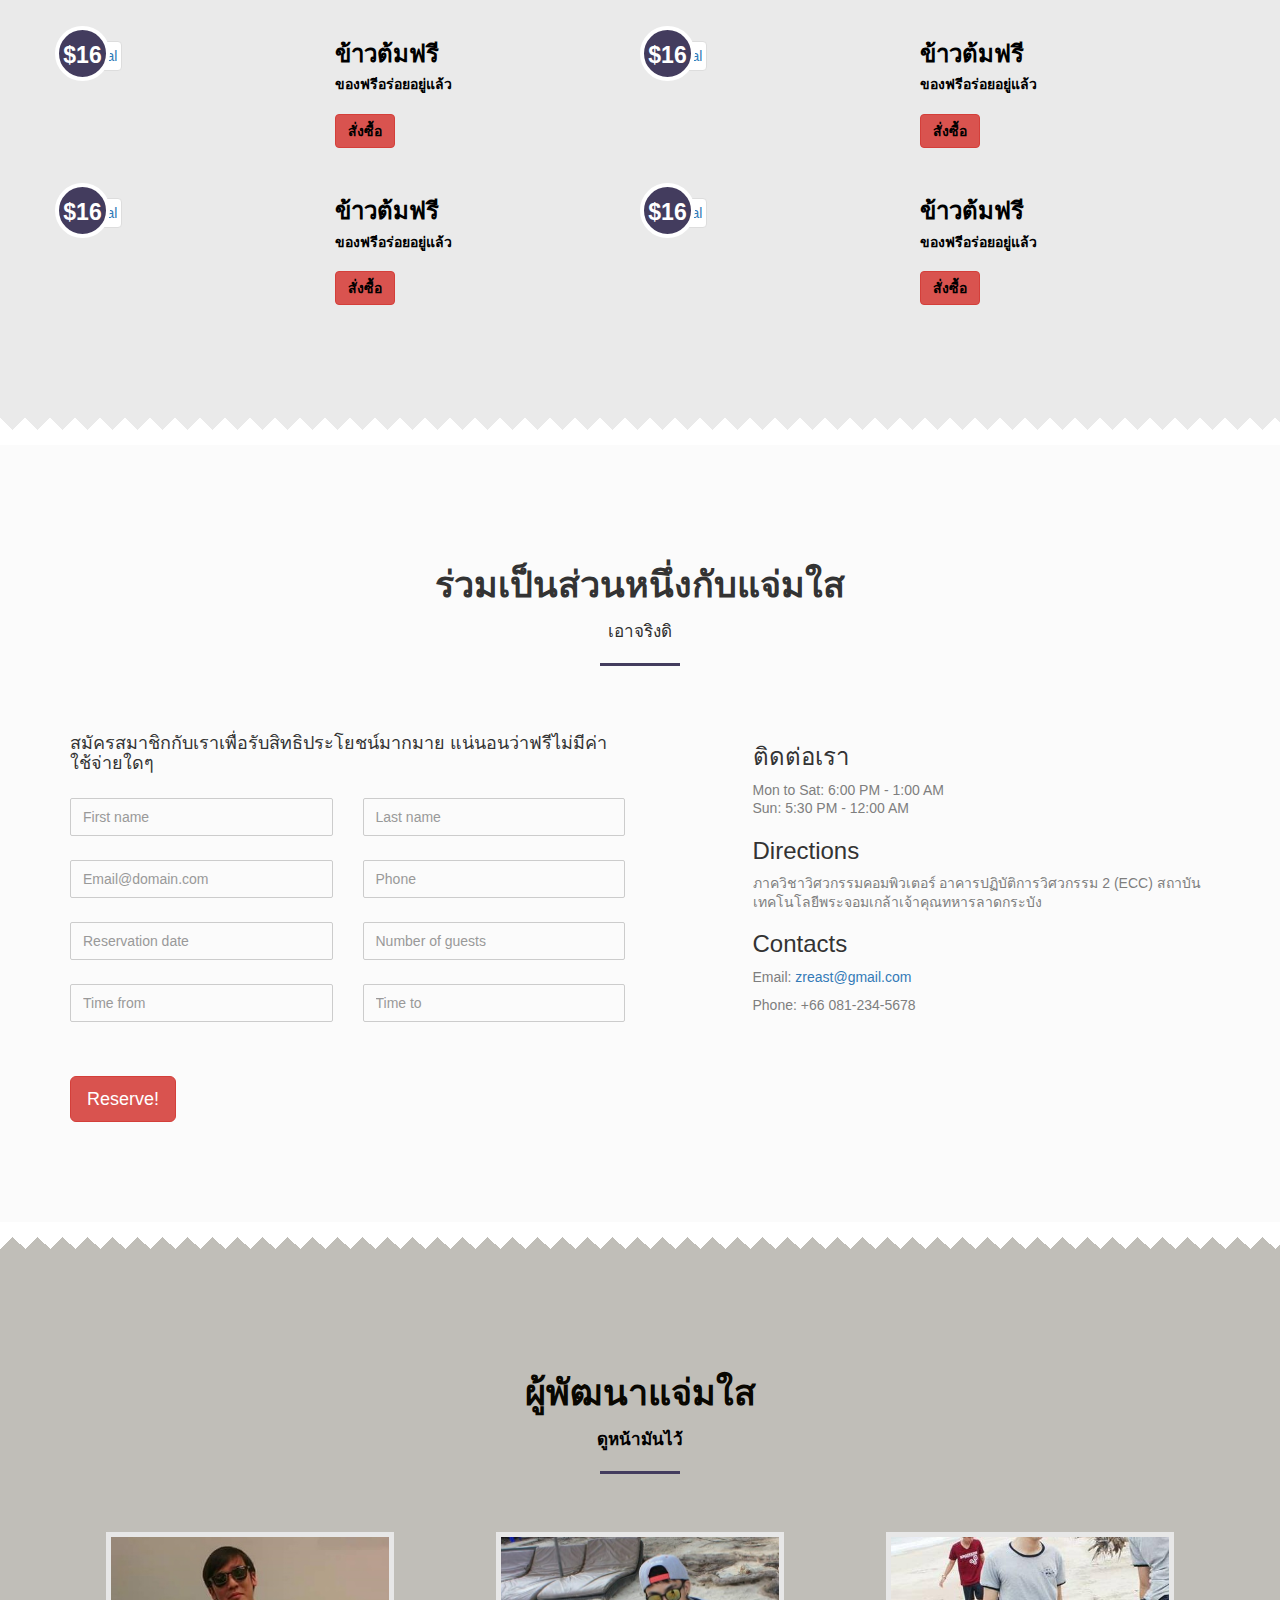
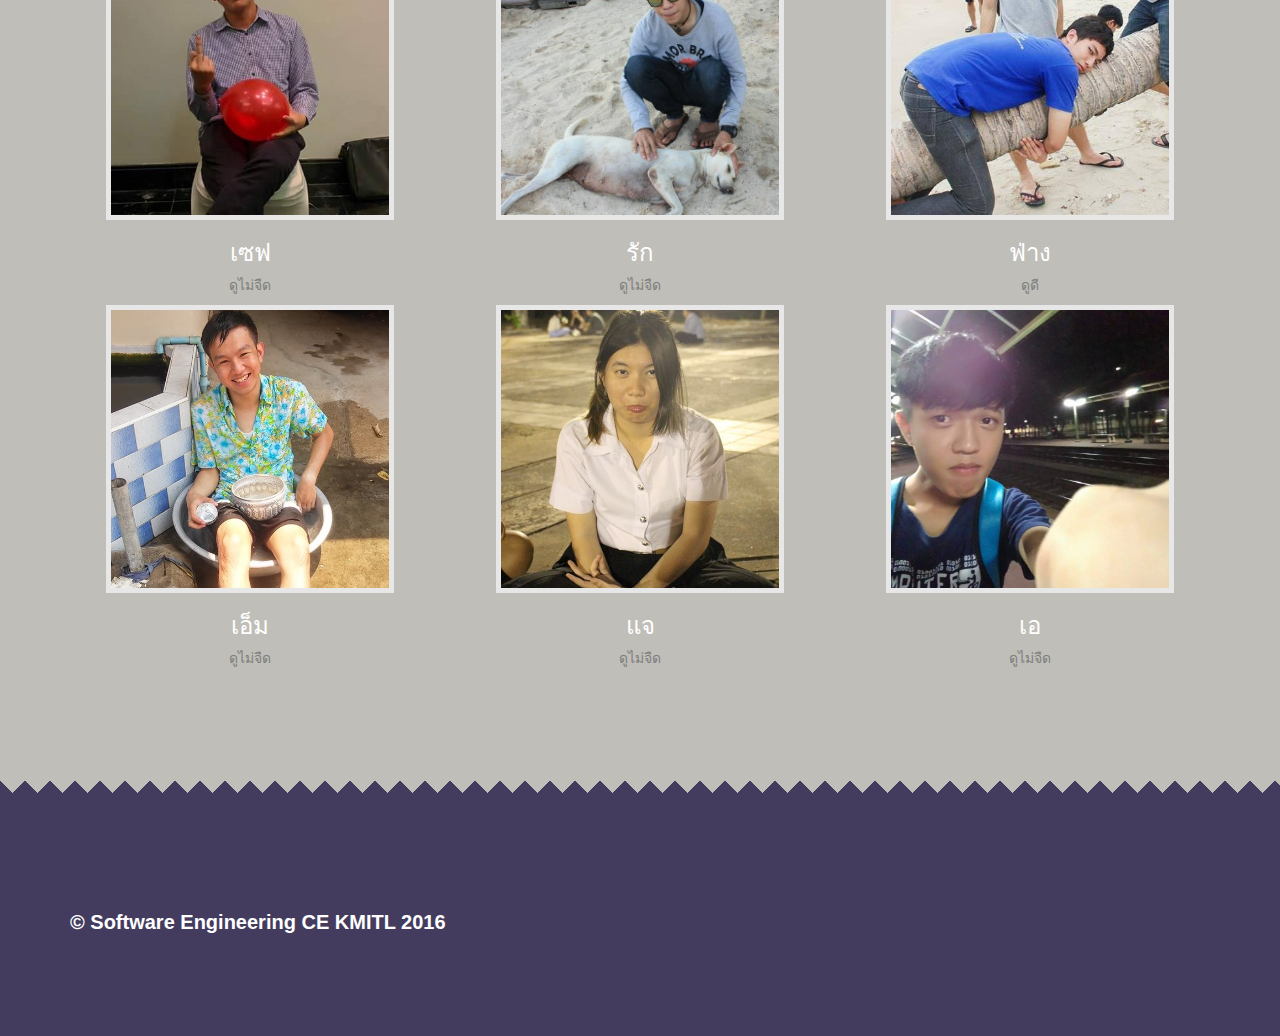
==== commit 944500ab: "add some FUCKIN COOL PRELOADER" ====
--- a/index.html
+++ b/index.html
@@ -8,7 +8,8 @@
 - http://www.siamhtml.com/%E0%B8%84%E0%B8%A7%E0%B8%B2%E0%B8%A1%E0%B9%81%E0%B8%95%E0%B8%81%E0%B8%95%E0%B9%88%E0%B8%B2%E0%B8%87%E0%B8%82%E0%B8%AD%E0%B8%87-font-size-%E0%B9%81%E0%B8%9A%E0%B8%9A-percent-em-px-pt/
 
 Current Requirement
-
+- Add 404 Page
+- Add Dashboard panel
 - Add logged as user to navbar
 - Add Site Description
 - localize CDN
@@ -46,6 +47,12 @@
   </head>
 
   <body>
+
+    <div id="loader-wrapper">
+      <div id="loader"></div>
+      <div class="loader-section section-left"></div>
+      <div class="loader-section section-right"></div>
+    </div>
 
     <div id="menu" class="navbar navbar-inverse navbar-fixed-top" role="navigation">
         <div class="container">
--- a/css/style.css
+++ b/css/style.css
@@ -17,6 +17,150 @@
     10 - Footer
     11 - Responsive styles
 */
+/* ==========================================================================
+    00. Preloader
+========================================================================== */
+
+.wrapper {
+  position: relative;
+  height: 100%;
+  width: 100%;
+}
+
+p {
+  line-height: 1.33em;
+  color: #7E7E7E;
+}
+
+h1 {
+  color: #EEE;
+}
+
+#content {
+  margin: 0 auto;
+  padding-bottom: 50px;
+  width: 80%;
+  max-width: 978px;
+}
+
+#loader-wrapper {
+  position: fixed;
+  top: 0;
+  left: 0;
+  width: 100%;
+  height: 100%;
+  z-index: 1000;
+}
+
+#loader {
+  display: block;
+  position: relative;
+  left: 50%;
+  top: 50%;
+  width: 150px;
+  height: 150px;
+  margin: -75px 0 0 -75px;
+  border-radius: 50%;
+  border: 3px solid transparent;
+  border-top-color: #3498db;
+  z-index: 1001;
+  -webkit-animation: spin 2s linear infinite;
+          animation: spin 2s linear infinite;
+}
+#loader:before {
+  content: "";
+  position: absolute;
+  top: 5px;
+  left: 5px;
+  right: 5px;
+  bottom: 5px;
+  border-radius: 50%;
+  border: 3px solid transparent;
+  border-top-color: #e74c3c;
+  -webkit-animation: spin 3s linear infinite;
+          animation: spin 3s linear infinite;
+}
+#loader:after {
+  content: "";
+  position: absolute;
+  top: 15px;
+  right: 15px;
+  left: 15px;
+  bottom: 15px;
+  border-radius: 50%;
+  border: 3px solid transparent;
+  border-top-color: #f9c922;
+  -webkit-animation: spin 1.5s linear infinite;
+          animation: spin 1.5s linear infinite;
+}
+
+#loader-wrapper .loader-section {
+  position: fixed;
+  top: 0;
+  width: 51%;
+  height: 100%;
+  background: #222;
+  z-index: 1000;
+  -webkit-transform: translateX(0);
+          transform: translateX(0);
+}
+
+#loader-wrapper .loader-section.section-left {
+  left: 0;
+}
+
+#loader-wrapper .loader-section.section-right {
+  right: 0;
+}
+
+@-webkit-keyframes spin {
+  0% {
+    -webkit-transform: rotate(0deg);
+            transform: rotate(0deg);
+  }
+  100% {
+    -webkit-transform: rotate(360deg);
+            transform: rotate(360deg);
+  }
+}
+
+@keyframes spin {
+  0% {
+    -webkit-transform: rotate(0deg);
+            transform: rotate(0deg);
+  }
+  100% {
+    -webkit-transform: rotate(360deg);
+            transform: rotate(360deg);
+  }
+}
+.loaded #loader-wrapper .loader-section.section-left {
+  -webkit-transform: translateX(-100%);
+          transform: translateX(-100%);
+  -webkit-transition: all 0.7s 0.3s cubic-bezier(0.645, 0.045, 0.355, 1);
+  transition: all 0.7s 0.3s cubic-bezier(0.645, 0.045, 0.355, 1);
+}
+
+.loaded #loader-wrapper .loader-section.section-right {
+  -webkit-transform: translateX(100%);
+          transform: translateX(100%);
+  -webkit-transition: all 0.7s 0.3s cubic-bezier(0.645, 0.045, 0.355, 1);
+  transition: all 0.7s 0.3s cubic-bezier(0.645, 0.045, 0.355, 1);
+}
+
+.loaded #loader {
+  opacity: 0;
+  -webkit-transition: all 0.3s ease-out;
+  transition: all 0.3s ease-out;
+}
+
+.loaded #loader-wrapper {
+  visibility: hidden;
+  -webkit-transform: translateY(-100%);
+          transform: translateY(-100%);
+  -webkit-transition: all 0.3s 1s ease-out;
+  transition: all 0.3s 1s ease-out;
+}
 
 
 /* ==========================================================================
@@ -246,7 +390,7 @@
 }
 
 .parallax {
-    background:url(https://40.media.tumblr.com/70854822907e1f1fd71d911c16b3086b/tumblr_ntds0hCPzI1ud7rr3o1_1280.jpg) fixed no-repeat center center;
+    background-image:url(../assets/images/bg3.jpg); fixed no-repeat center center;
     -webkit-background-size:/*@@prefixmycss->No equivalent*/;
     -moz-background-size:cover;
     -o-background-size:/*@@prefixmycss->No equivalent*/;
@@ -272,7 +416,7 @@
     color:#fff;
 }
 .facts p {
-    font-size:16px;
+    font-size:2.2rem;
     text-transform:uppercase;
     margin:0;
 }
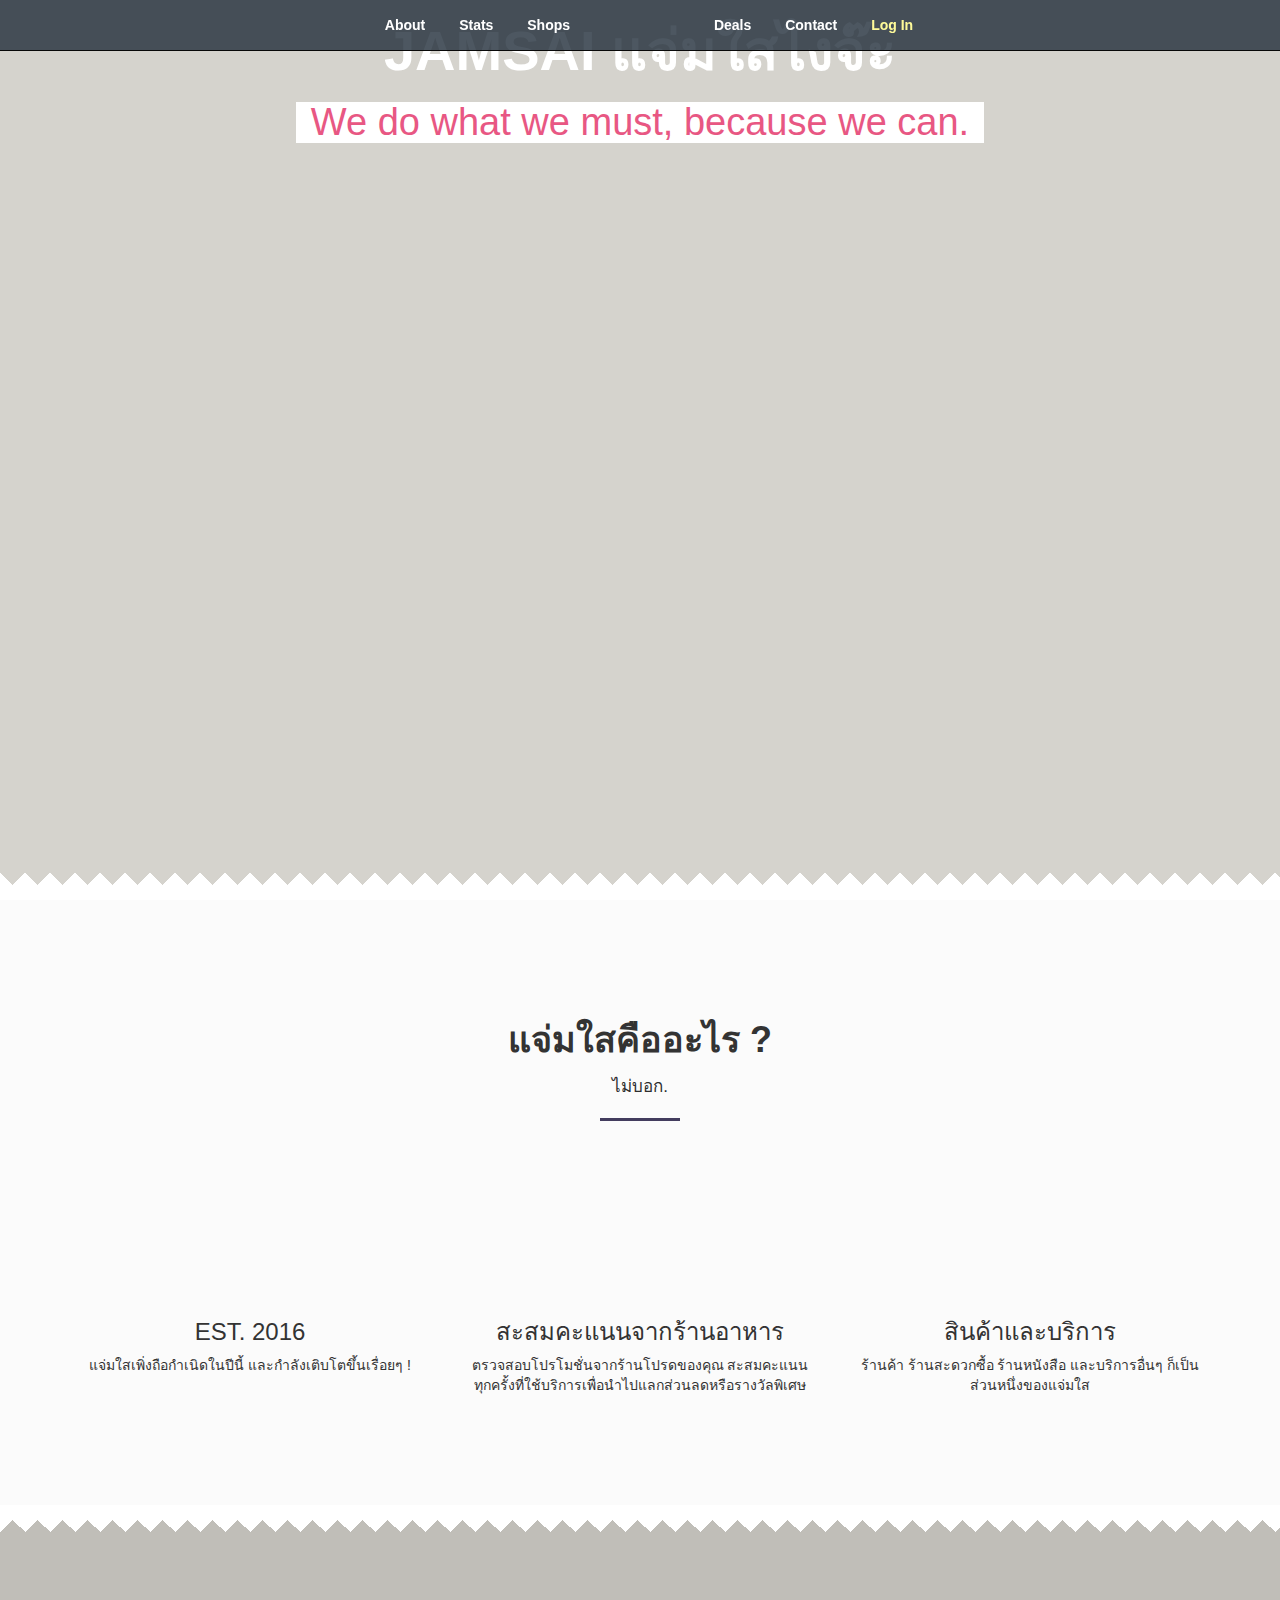
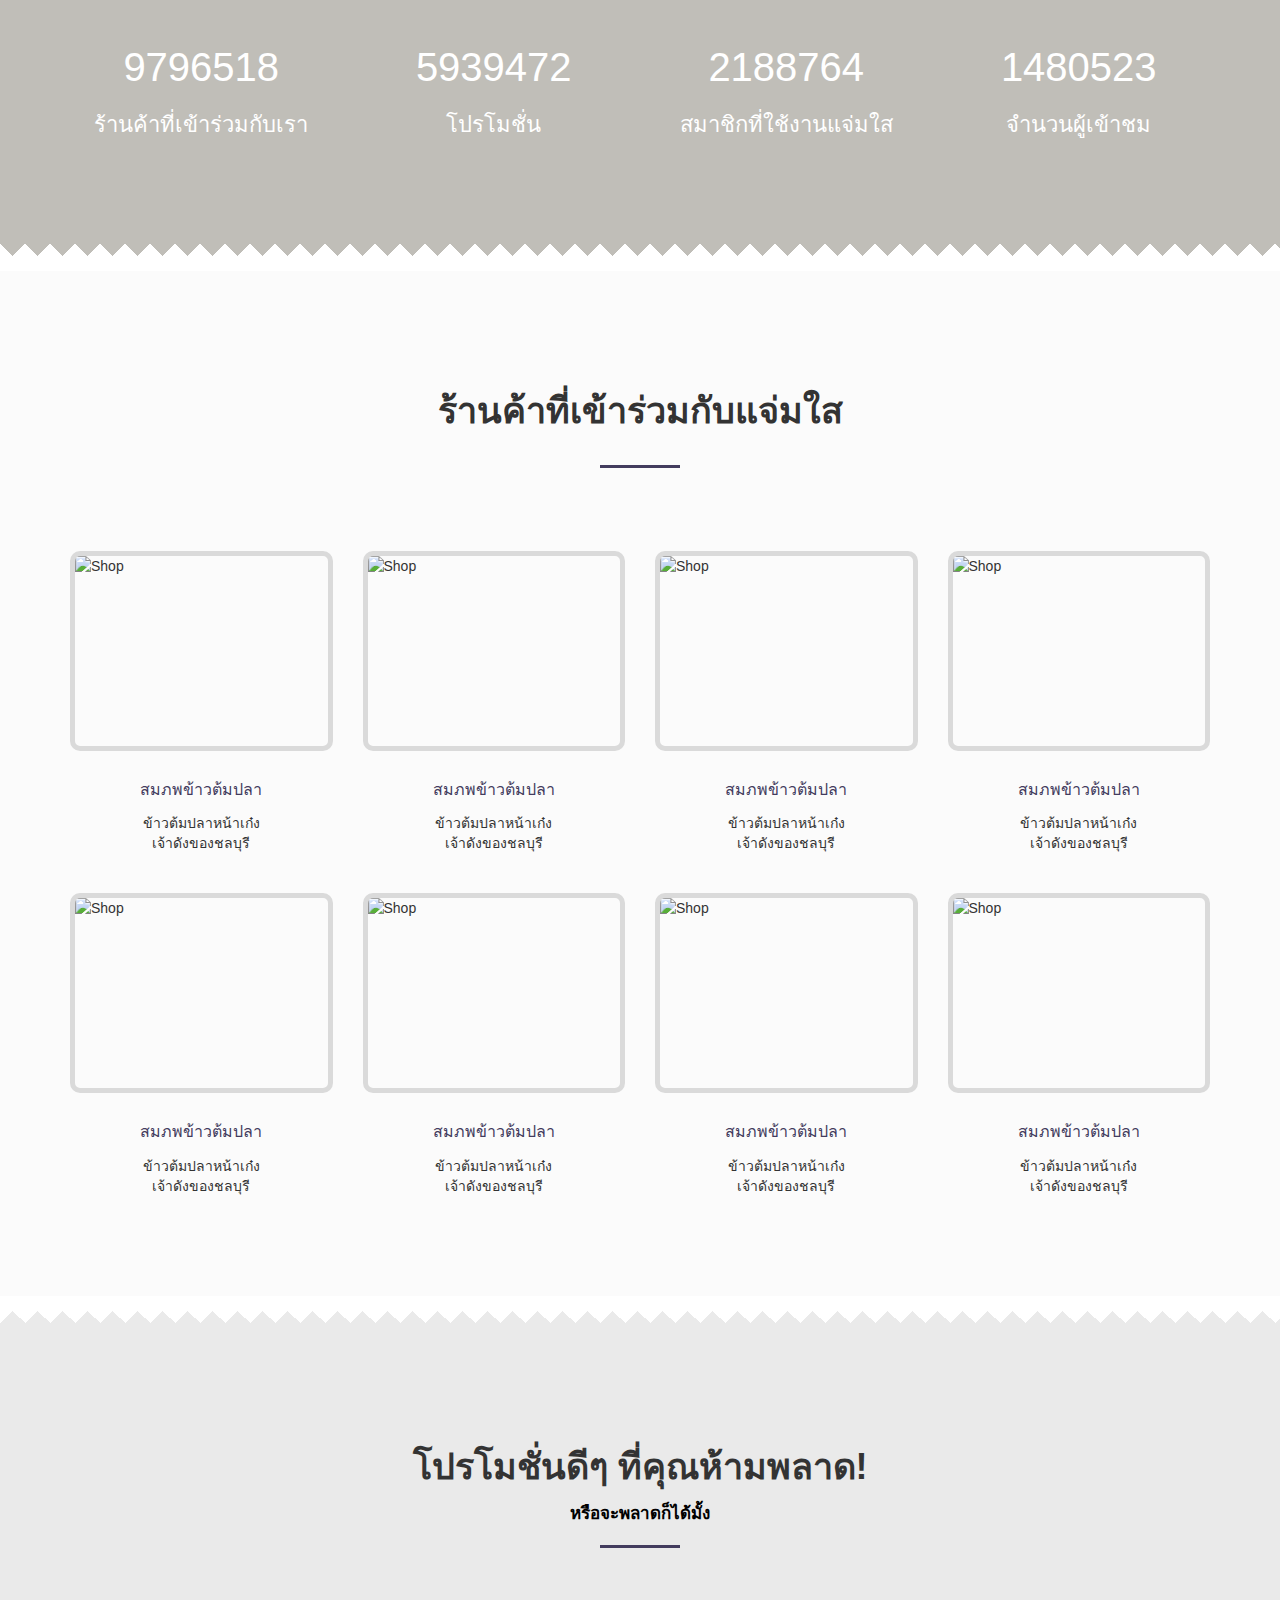
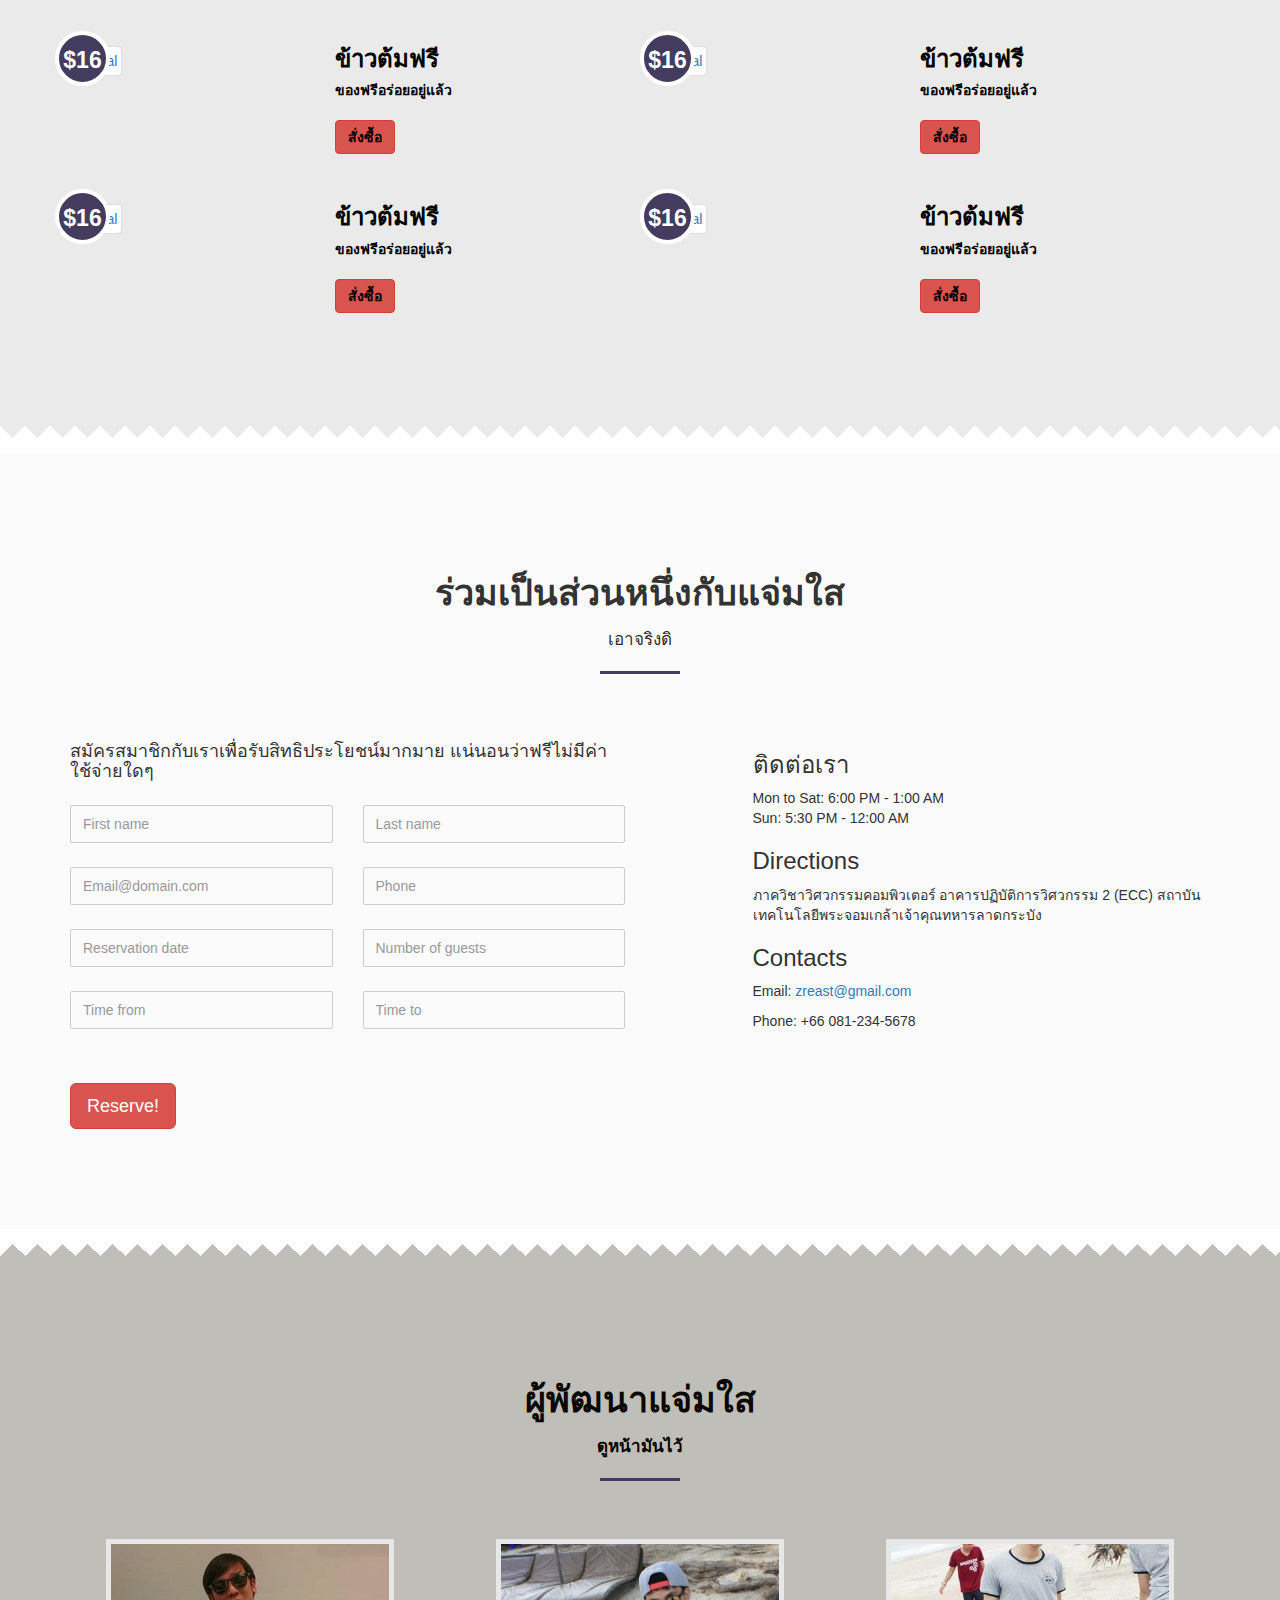
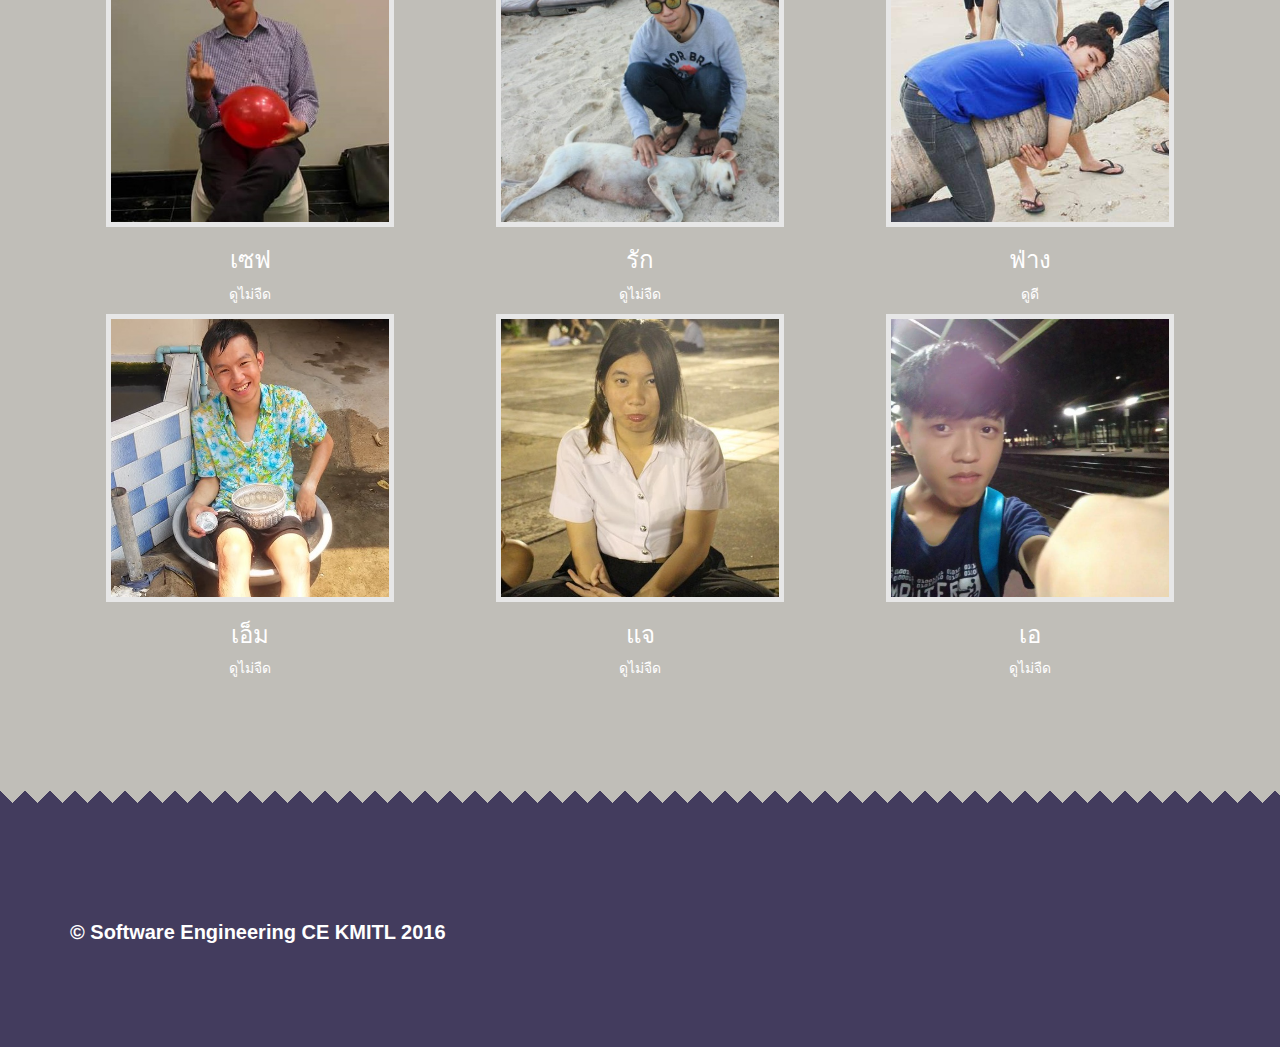
==== commit 7eab61cd: "Fuckoff preloader" ====
--- a/index.html
+++ b/index.html
@@ -48,11 +48,6 @@
 
   <body>
 
-    <div id="loader-wrapper">
-      <div id="loader"></div>
-      <div class="loader-section section-left"></div>
-      <div class="loader-section section-right"></div>
-    </div>
 
     <div id="menu" class="navbar navbar-inverse navbar-fixed-top" role="navigation">
         <div class="container">
--- a/css/style.css
+++ b/css/style.css
@@ -17,152 +17,6 @@
     10 - Footer
     11 - Responsive styles
 */
-/* ==========================================================================
-    00. Preloader
-========================================================================== */
-
-.wrapper {
-  position: relative;
-  height: 100%;
-  width: 100%;
-}
-
-p {
-  line-height: 1.33em;
-  color: #7E7E7E;
-}
-
-h1 {
-  color: #EEE;
-}
-
-#content {
-  margin: 0 auto;
-  padding-bottom: 50px;
-  width: 80%;
-  max-width: 978px;
-}
-
-#loader-wrapper {
-  position: fixed;
-  top: 0;
-  left: 0;
-  width: 100%;
-  height: 100%;
-  z-index: 1000;
-}
-
-#loader {
-  display: block;
-  position: relative;
-  left: 50%;
-  top: 50%;
-  width: 150px;
-  height: 150px;
-  margin: -75px 0 0 -75px;
-  border-radius: 50%;
-  border: 3px solid transparent;
-  border-top-color: #3498db;
-  z-index: 1001;
-  -webkit-animation: spin 2s linear infinite;
-          animation: spin 2s linear infinite;
-}
-#loader:before {
-  content: "";
-  position: absolute;
-  top: 5px;
-  left: 5px;
-  right: 5px;
-  bottom: 5px;
-  border-radius: 50%;
-  border: 3px solid transparent;
-  border-top-color: #e74c3c;
-  -webkit-animation: spin 3s linear infinite;
-          animation: spin 3s linear infinite;
-}
-#loader:after {
-  content: "";
-  position: absolute;
-  top: 15px;
-  right: 15px;
-  left: 15px;
-  bottom: 15px;
-  border-radius: 50%;
-  border: 3px solid transparent;
-  border-top-color: #f9c922;
-  -webkit-animation: spin 1.5s linear infinite;
-          animation: spin 1.5s linear infinite;
-}
-
-#loader-wrapper .loader-section {
-  position: fixed;
-  top: 0;
-  width: 51%;
-  height: 100%;
-  background: #222;
-  z-index: 1000;
-  -webkit-transform: translateX(0);
-          transform: translateX(0);
-}
-
-#loader-wrapper .loader-section.section-left {
-  left: 0;
-}
-
-#loader-wrapper .loader-section.section-right {
-  right: 0;
-}
-
-@-webkit-keyframes spin {
-  0% {
-    -webkit-transform: rotate(0deg);
-            transform: rotate(0deg);
-  }
-  100% {
-    -webkit-transform: rotate(360deg);
-            transform: rotate(360deg);
-  }
-}
-
-@keyframes spin {
-  0% {
-    -webkit-transform: rotate(0deg);
-            transform: rotate(0deg);
-  }
-  100% {
-    -webkit-transform: rotate(360deg);
-            transform: rotate(360deg);
-  }
-}
-.loaded #loader-wrapper .loader-section.section-left {
-  -webkit-transform: translateX(-100%);
-          transform: translateX(-100%);
-  -webkit-transition: all 0.7s 0.3s cubic-bezier(0.645, 0.045, 0.355, 1);
-  transition: all 0.7s 0.3s cubic-bezier(0.645, 0.045, 0.355, 1);
-}
-
-.loaded #loader-wrapper .loader-section.section-right {
-  -webkit-transform: translateX(100%);
-          transform: translateX(100%);
-  -webkit-transition: all 0.7s 0.3s cubic-bezier(0.645, 0.045, 0.355, 1);
-  transition: all 0.7s 0.3s cubic-bezier(0.645, 0.045, 0.355, 1);
-}
-
-.loaded #loader {
-  opacity: 0;
-  -webkit-transition: all 0.3s ease-out;
-  transition: all 0.3s ease-out;
-}
-
-.loaded #loader-wrapper {
-  visibility: hidden;
-  -webkit-transform: translateY(-100%);
-          transform: translateY(-100%);
-  -webkit-transition: all 0.3s 1s ease-out;
-  transition: all 0.3s 1s ease-out;
-}
-
-
 /* ==========================================================================
     01. General and Typography
 ========================================================================== */
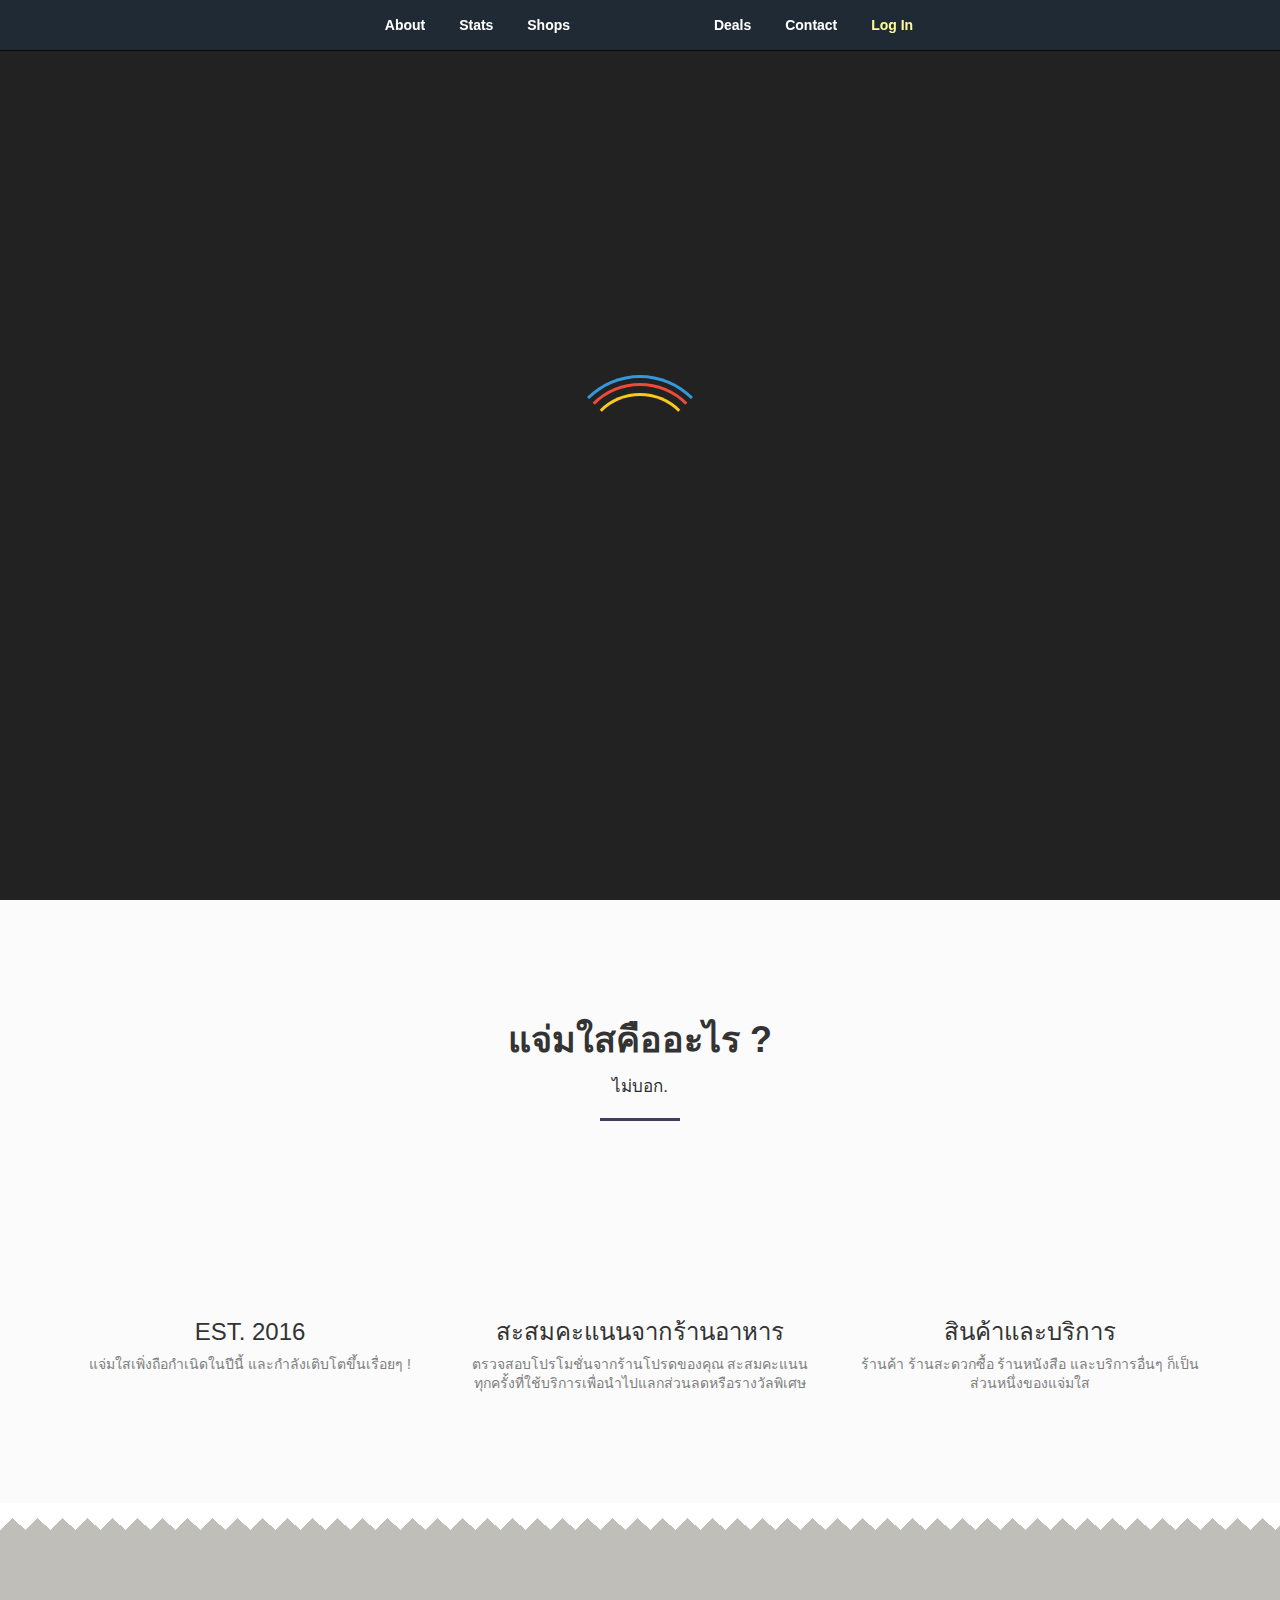
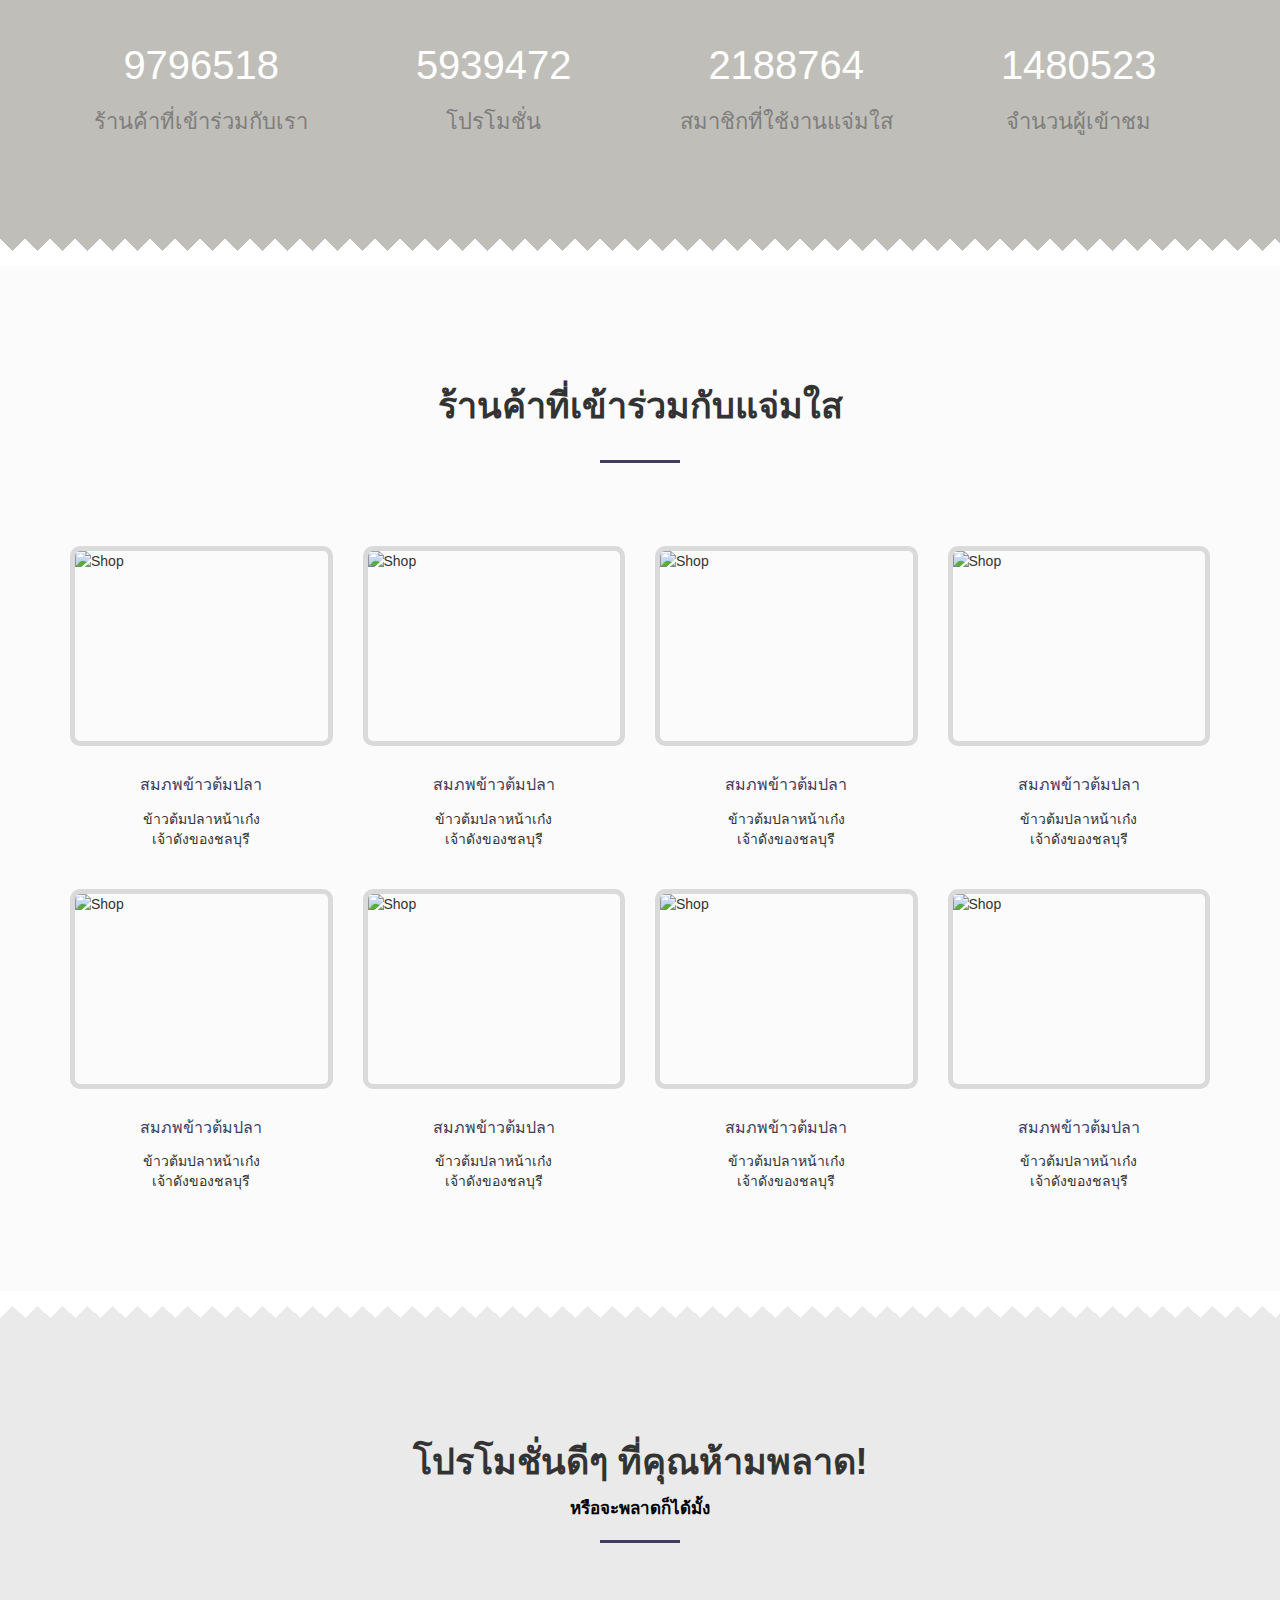
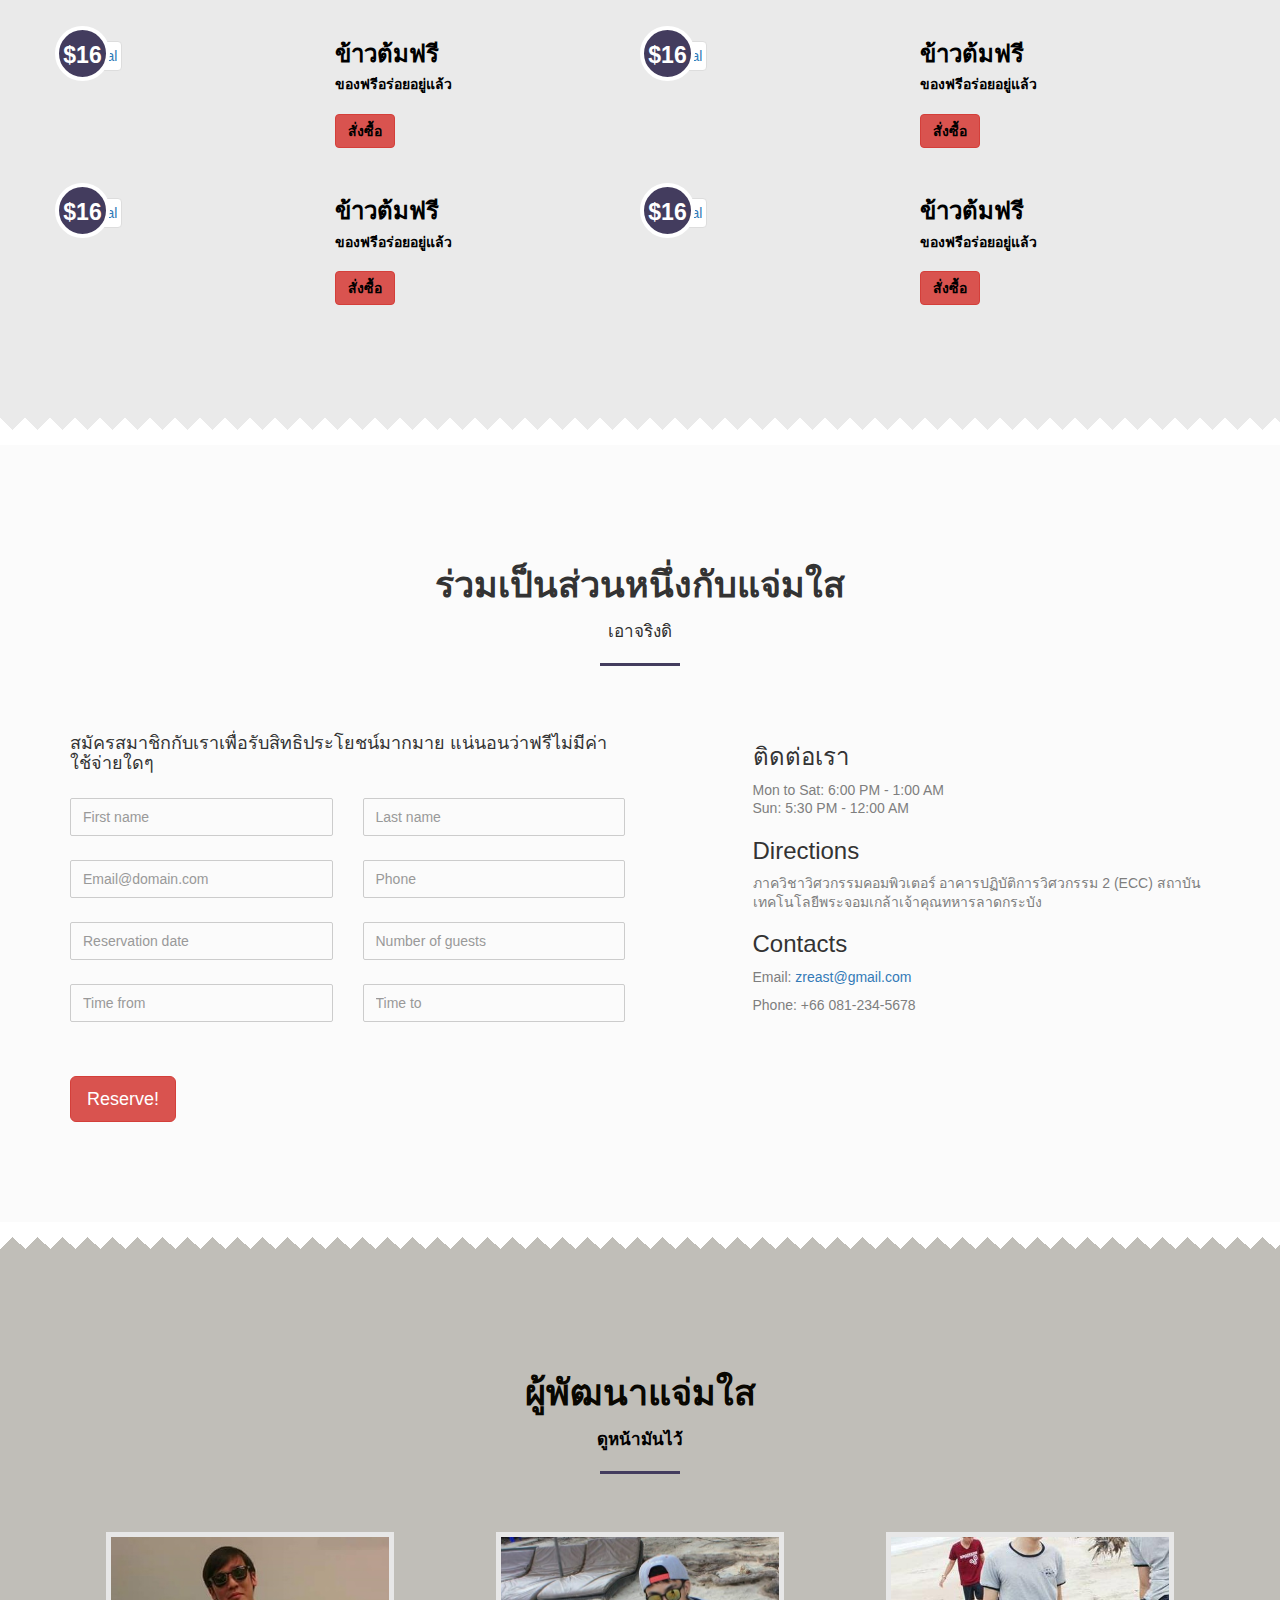
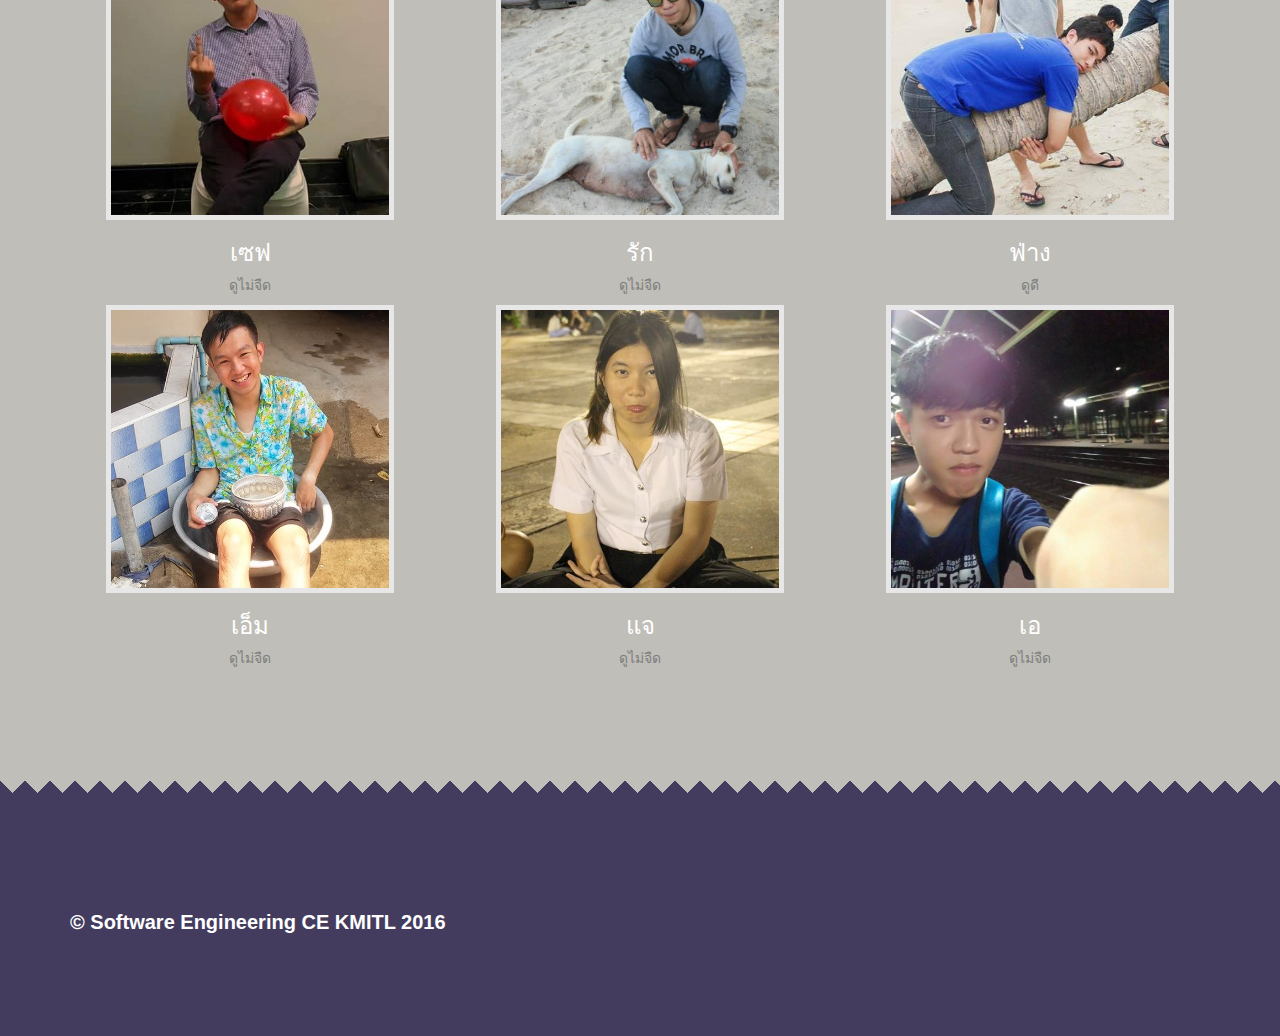
==== commit 1e14a7f1: "Revert "Fuckoff preloader"" ====
--- a/index.html
+++ b/index.html
@@ -3,6 +3,9 @@
 
 Color Palette
 - http://colorpalettes.net/color-palette-3062
+
+BackEnd Template
+- https://colorlib.com/wp/free-html5-admin-dashboard-templates/
 
 Not forget it
 - http://www.siamhtml.com/%E0%B8%84%E0%B8%A7%E0%B8%B2%E0%B8%A1%E0%B9%81%E0%B8%95%E0%B8%81%E0%B8%95%E0%B9%88%E0%B8%B2%E0%B8%87%E0%B8%82%E0%B8%AD%E0%B8%87-font-size-%E0%B9%81%E0%B8%9A%E0%B8%9A-percent-em-px-pt/
@@ -48,6 +51,11 @@
 
   <body>
 
+    <div id="loader-wrapper">
+      <div id="loader"></div>
+      <div class="loader-section section-left"></div>
+      <div class="loader-section section-right"></div>
+    </div>
 
     <div id="menu" class="navbar navbar-inverse navbar-fixed-top" role="navigation">
         <div class="container">
--- a/css/style.css
+++ b/css/style.css
@@ -17,6 +17,152 @@
     10 - Footer
     11 - Responsive styles
 */
+/* ==========================================================================
+    00. Preloader
+========================================================================== */
+
+.wrapper {
+  position: relative;
+  height: 100%;
+  width: 100%;
+}
+
+p {
+  line-height: 1.33em;
+  color: #7E7E7E;
+}
+
+h1 {
+  color: #EEE;
+}
+
+#content {
+  margin: 0 auto;
+  padding-bottom: 50px;
+  width: 80%;
+  max-width: 978px;
+}
+
+#loader-wrapper {
+  position: fixed;
+  top: 0;
+  left: 0;
+  width: 100%;
+  height: 100%;
+  z-index: 1000;
+}
+
+#loader {
+  display: block;
+  position: relative;
+  left: 50%;
+  top: 50%;
+  width: 150px;
+  height: 150px;
+  margin: -75px 0 0 -75px;
+  border-radius: 50%;
+  border: 3px solid transparent;
+  border-top-color: #3498db;
+  z-index: 1001;
+  -webkit-animation: spin 2s linear infinite;
+          animation: spin 2s linear infinite;
+}
+#loader:before {
+  content: "";
+  position: absolute;
+  top: 5px;
+  left: 5px;
+  right: 5px;
+  bottom: 5px;
+  border-radius: 50%;
+  border: 3px solid transparent;
+  border-top-color: #e74c3c;
+  -webkit-animation: spin 3s linear infinite;
+          animation: spin 3s linear infinite;
+}
+#loader:after {
+  content: "";
+  position: absolute;
+  top: 15px;
+  right: 15px;
+  left: 15px;
+  bottom: 15px;
+  border-radius: 50%;
+  border: 3px solid transparent;
+  border-top-color: #f9c922;
+  -webkit-animation: spin 1.5s linear infinite;
+          animation: spin 1.5s linear infinite;
+}
+
+#loader-wrapper .loader-section {
+  position: fixed;
+  top: 0;
+  width: 51%;
+  height: 100%;
+  background: #222;
+  z-index: 1000;
+  -webkit-transform: translateX(0);
+          transform: translateX(0);
+}
+
+#loader-wrapper .loader-section.section-left {
+  left: 0;
+}
+
+#loader-wrapper .loader-section.section-right {
+  right: 0;
+}
+
+@-webkit-keyframes spin {
+  0% {
+    -webkit-transform: rotate(0deg);
+            transform: rotate(0deg);
+  }
+  100% {
+    -webkit-transform: rotate(360deg);
+            transform: rotate(360deg);
+  }
+}
+
+@keyframes spin {
+  0% {
+    -webkit-transform: rotate(0deg);
+            transform: rotate(0deg);
+  }
+  100% {
+    -webkit-transform: rotate(360deg);
+            transform: rotate(360deg);
+  }
+}
+.loaded #loader-wrapper .loader-section.section-left {
+  -webkit-transform: translateX(-100%);
+          transform: translateX(-100%);
+  -webkit-transition: all 0.7s 0.3s cubic-bezier(0.645, 0.045, 0.355, 1);
+  transition: all 0.7s 0.3s cubic-bezier(0.645, 0.045, 0.355, 1);
+}
+
+.loaded #loader-wrapper .loader-section.section-right {
+  -webkit-transform: translateX(100%);
+          transform: translateX(100%);
+  -webkit-transition: all 0.7s 0.3s cubic-bezier(0.645, 0.045, 0.355, 1);
+  transition: all 0.7s 0.3s cubic-bezier(0.645, 0.045, 0.355, 1);
+}
+
+.loaded #loader {
+  opacity: 0;
+  -webkit-transition: all 0.3s ease-out;
+  transition: all 0.3s ease-out;
+}
+
+.loaded #loader-wrapper {
+  visibility: hidden;
+  -webkit-transform: translateY(-100%);
+          transform: translateY(-100%);
+  -webkit-transition: all 0.3s 1s ease-out;
+  transition: all 0.3s 1s ease-out;
+}
+
+
 /* ==========================================================================
     01. General and Typography
 ========================================================================== */
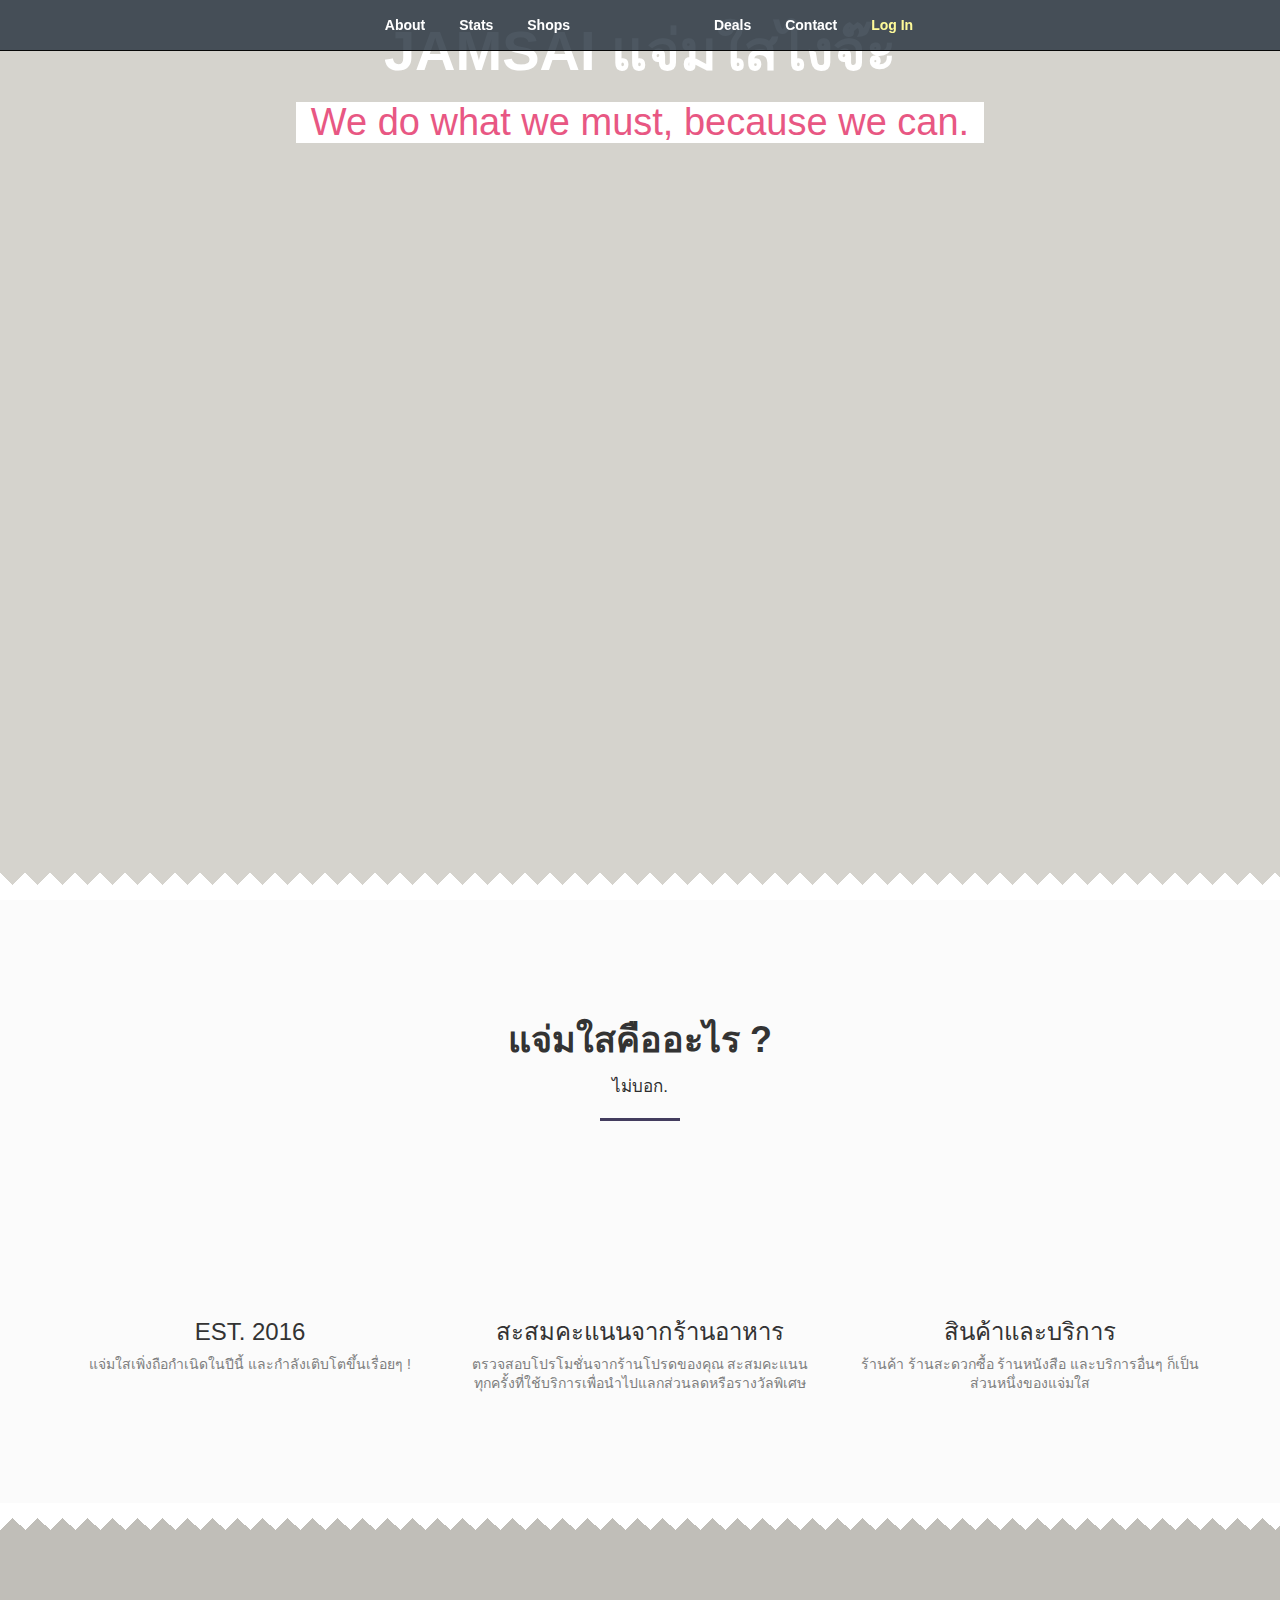
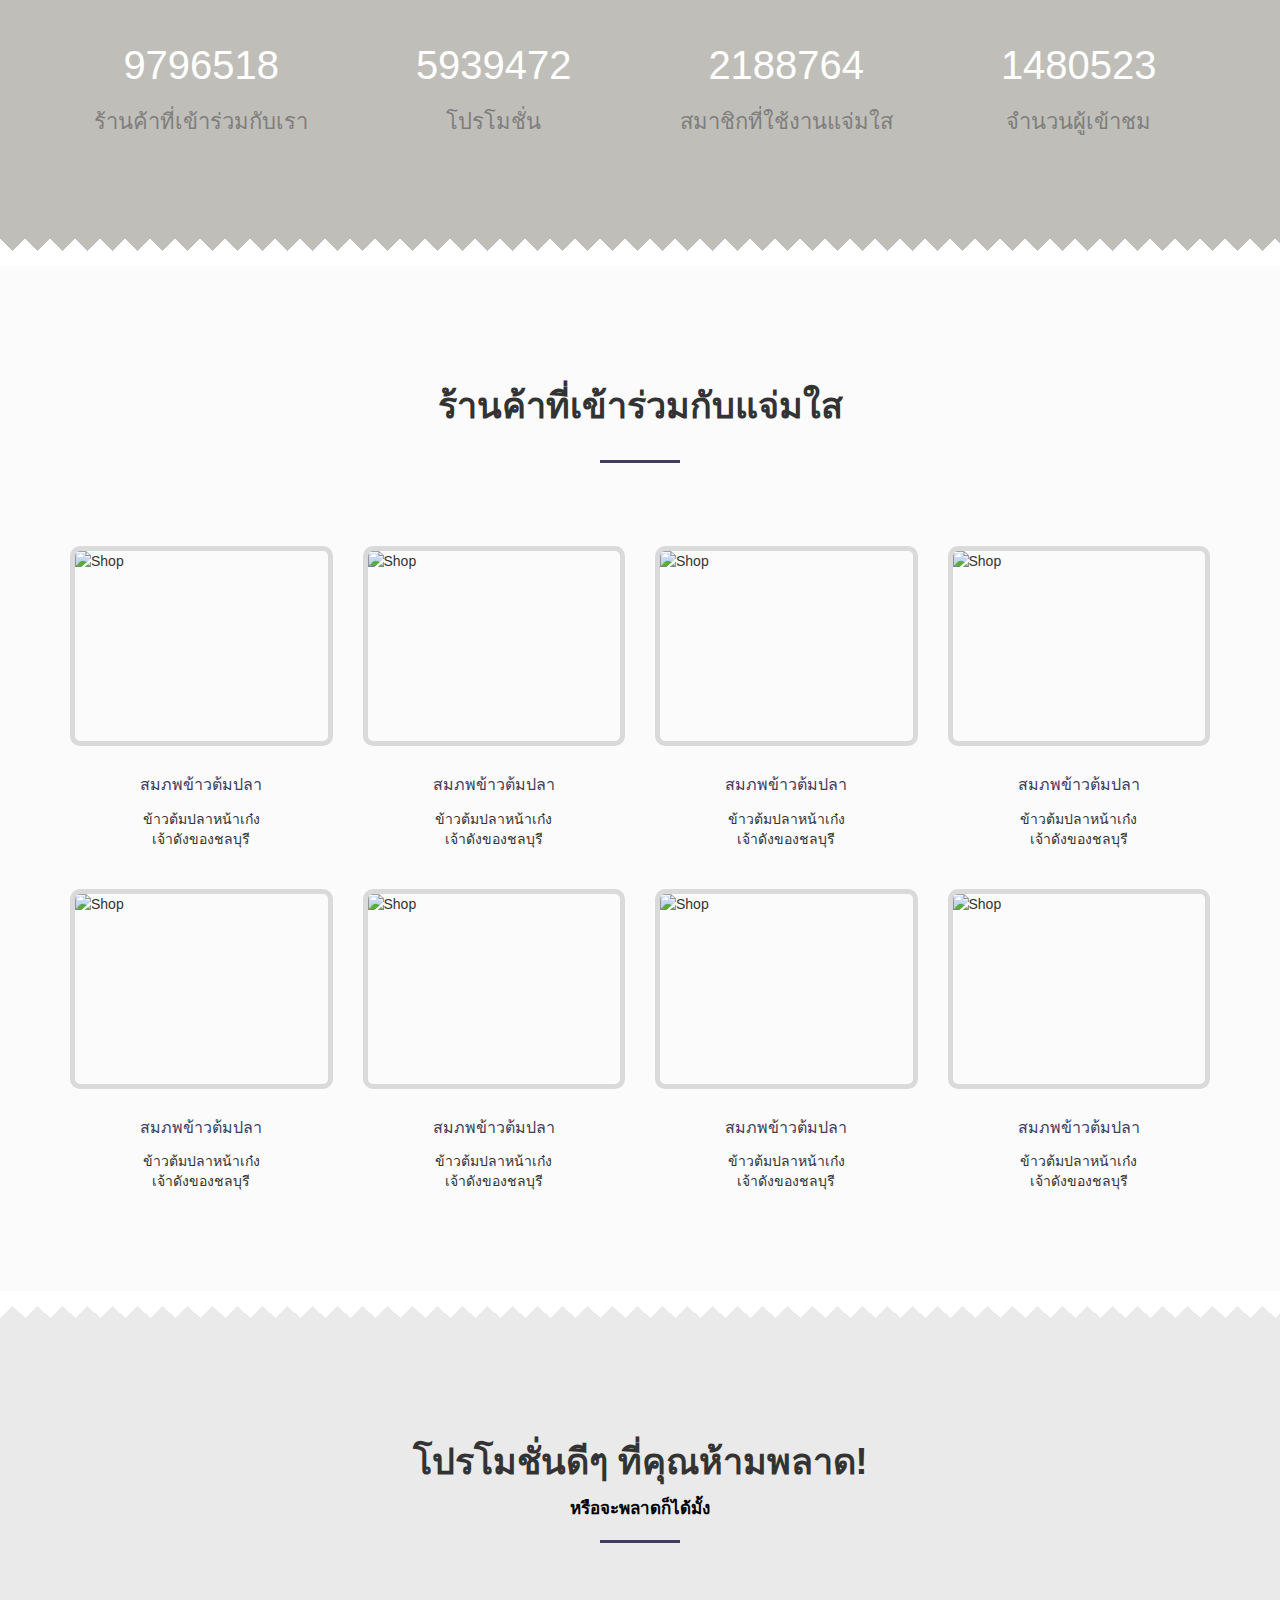
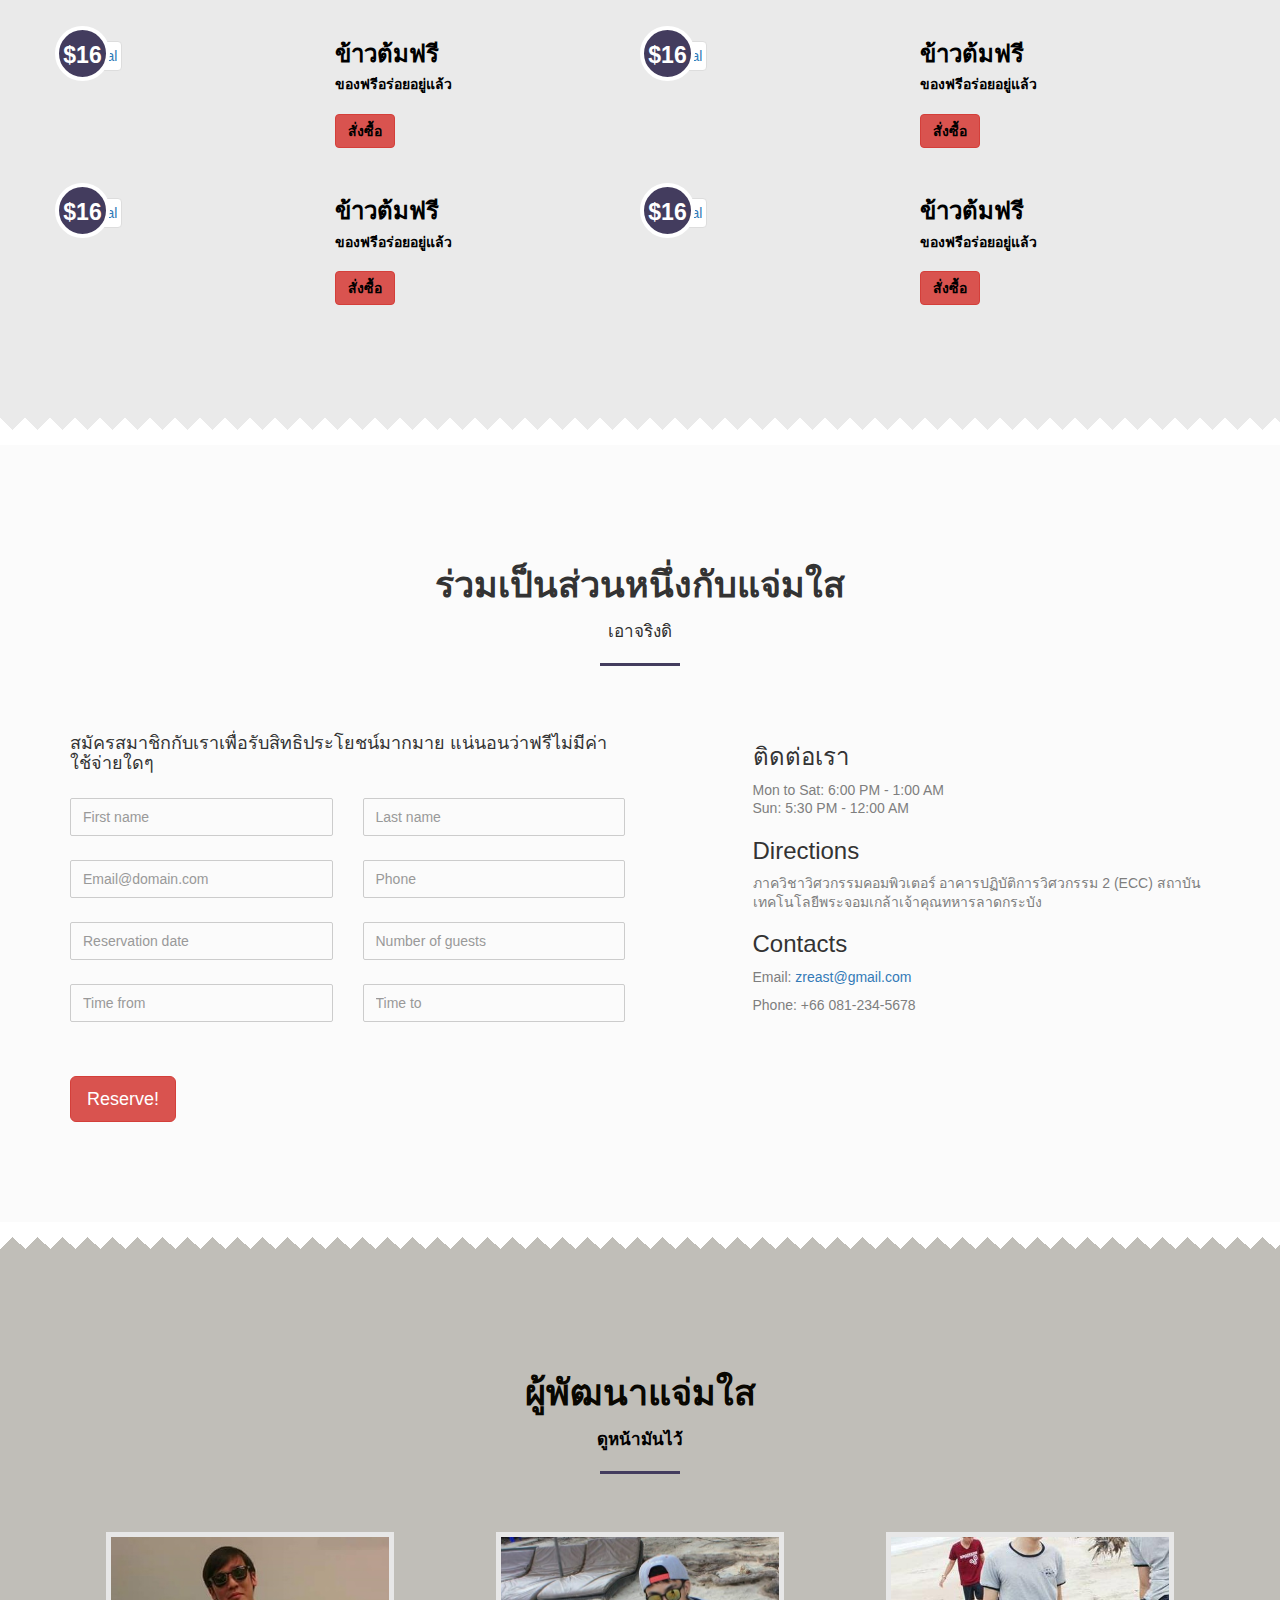
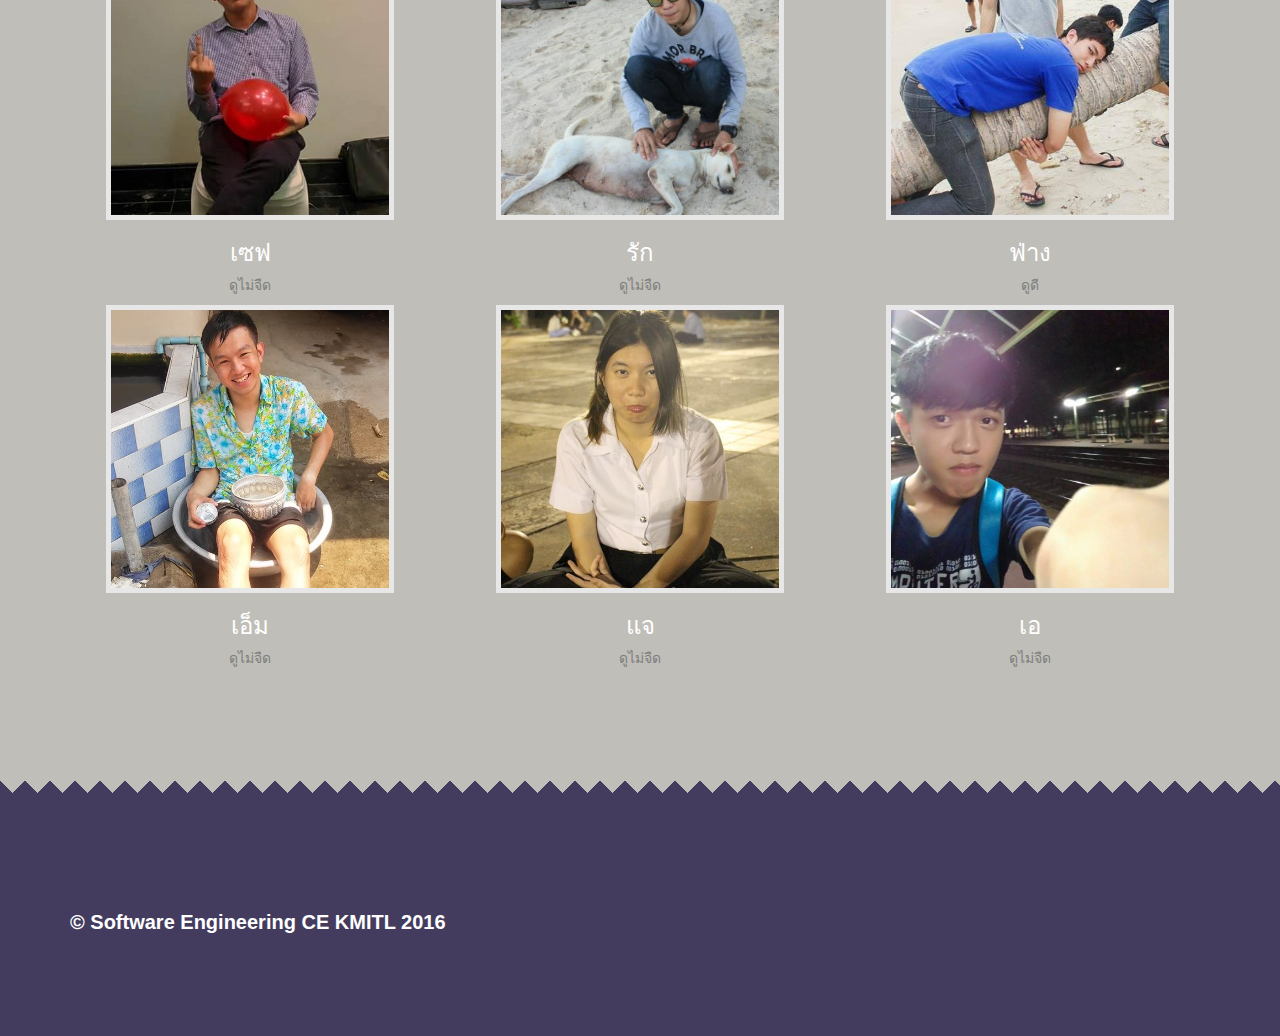
==== commit 07ea243e: "Revert "Revert "Edit comment memo""" ====
--- a/index.html
+++ b/index.html
@@ -11,8 +11,7 @@
 - http://www.siamhtml.com/%E0%B8%84%E0%B8%A7%E0%B8%B2%E0%B8%A1%E0%B9%81%E0%B8%95%E0%B8%81%E0%B8%95%E0%B9%88%E0%B8%B2%E0%B8%87%E0%B8%82%E0%B8%AD%E0%B8%87-font-size-%E0%B9%81%E0%B8%9A%E0%B8%9A-percent-em-px-pt/
 
 Current Requirement
-- Add 404 Page
-- Add Dashboard panel
+
 - Add logged as user to navbar
 - Add Site Description
 - localize CDN
@@ -50,12 +49,6 @@
   </head>
 
   <body>
-
-    <div id="loader-wrapper">
-      <div id="loader"></div>
-      <div class="loader-section section-left"></div>
-      <div class="loader-section section-right"></div>
-    </div>
 
     <div id="menu" class="navbar navbar-inverse navbar-fixed-top" role="navigation">
         <div class="container">
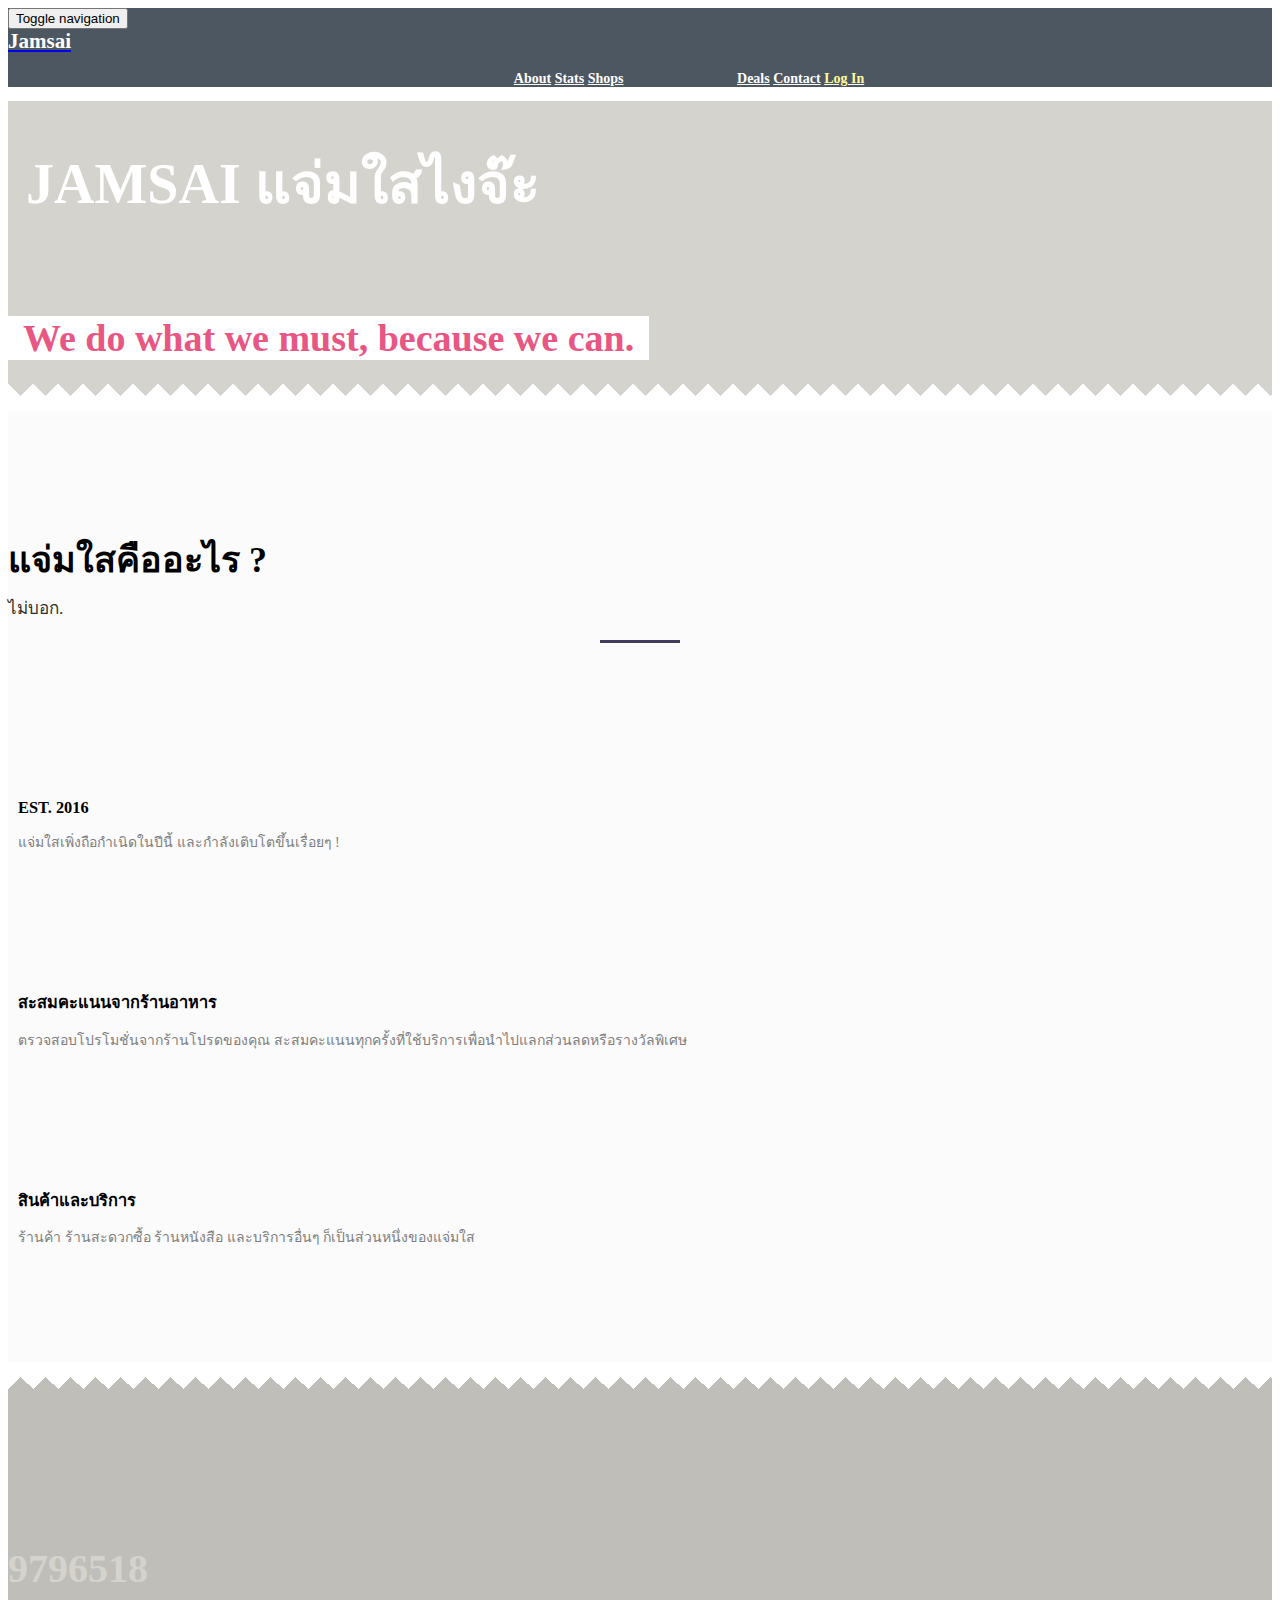
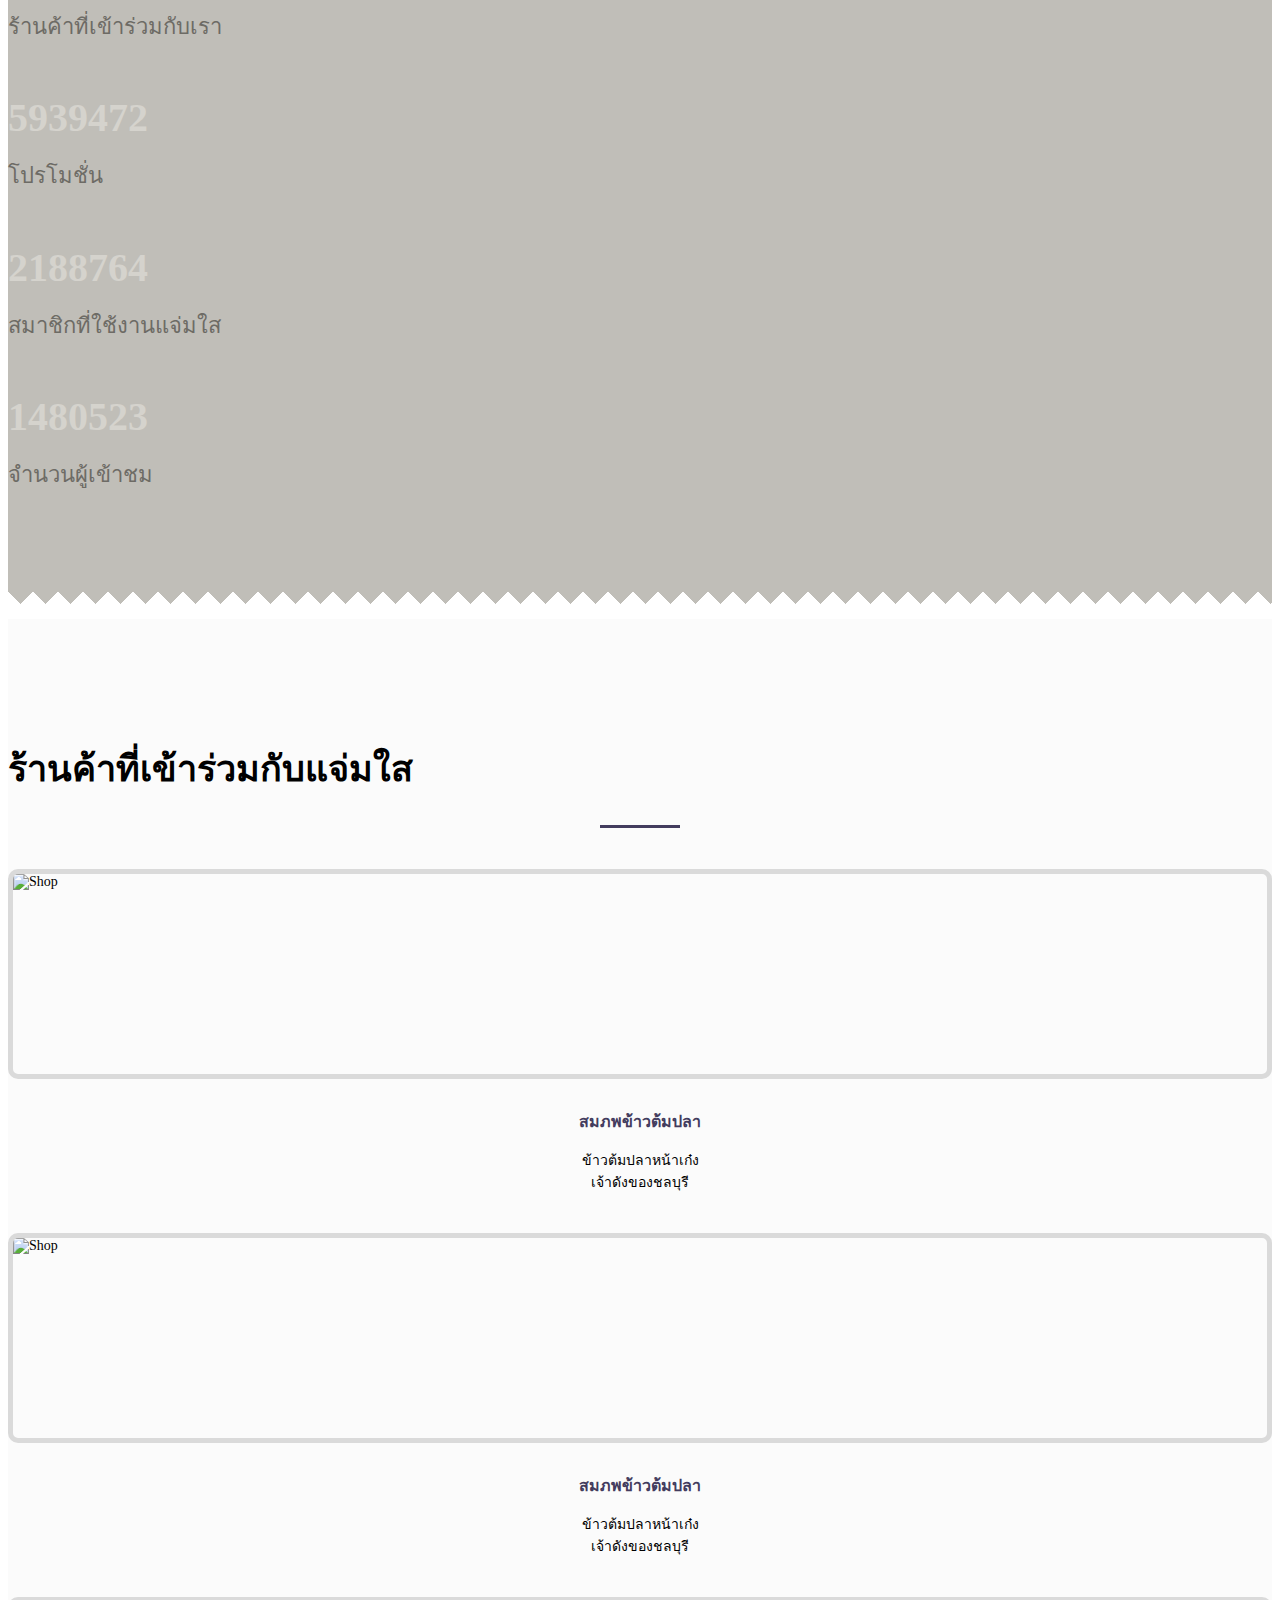
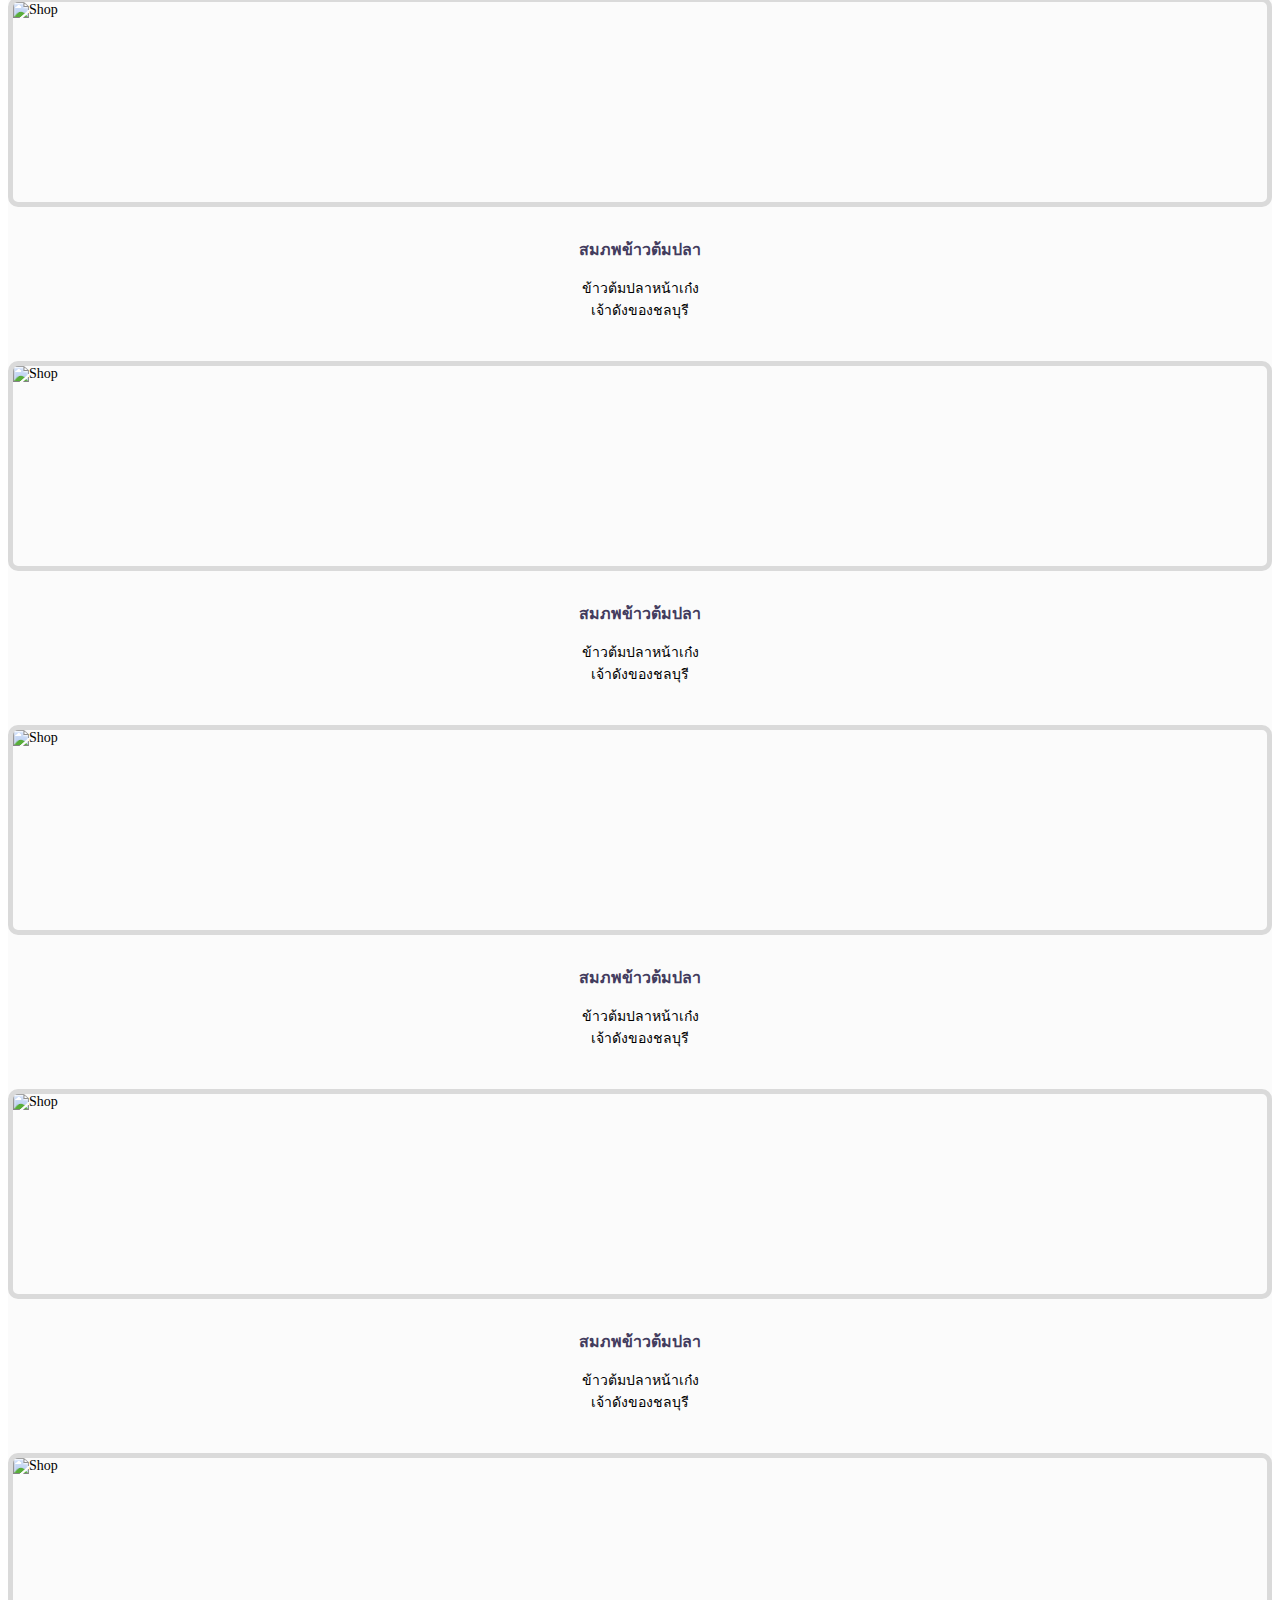
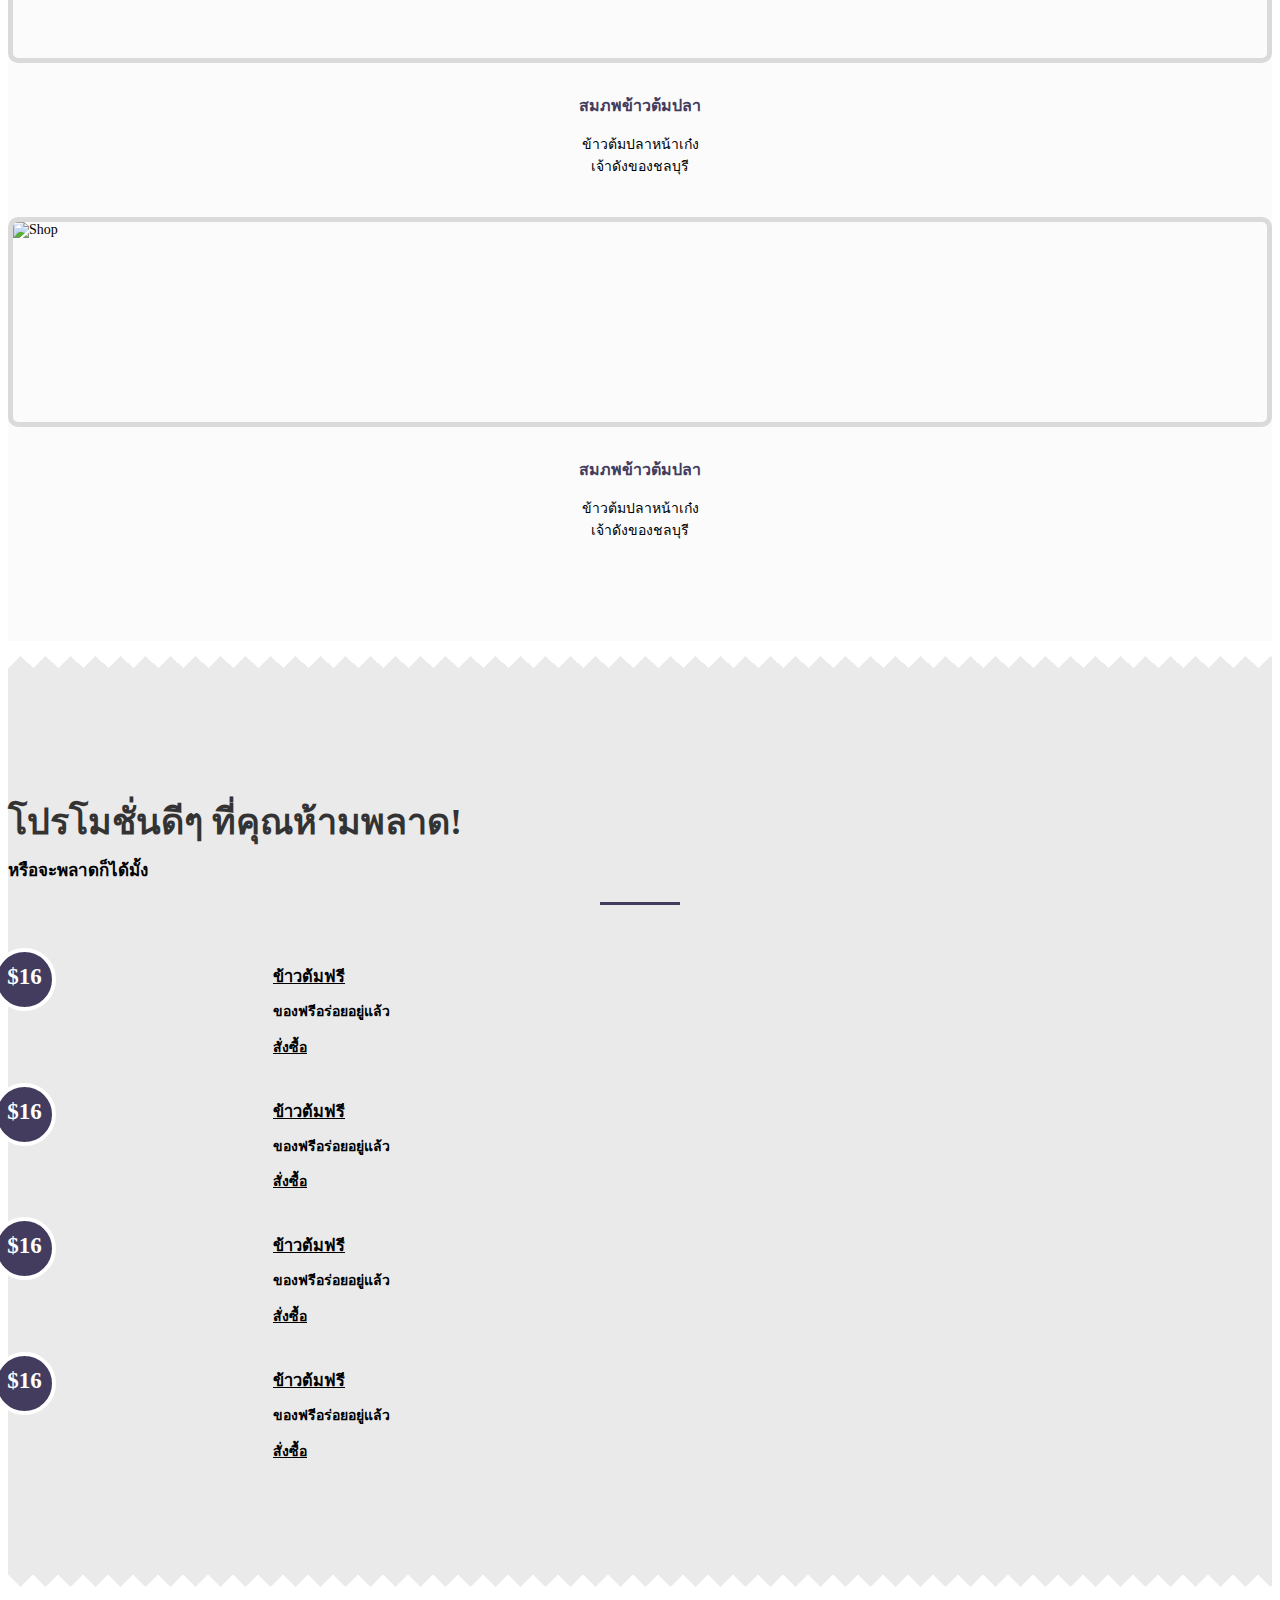
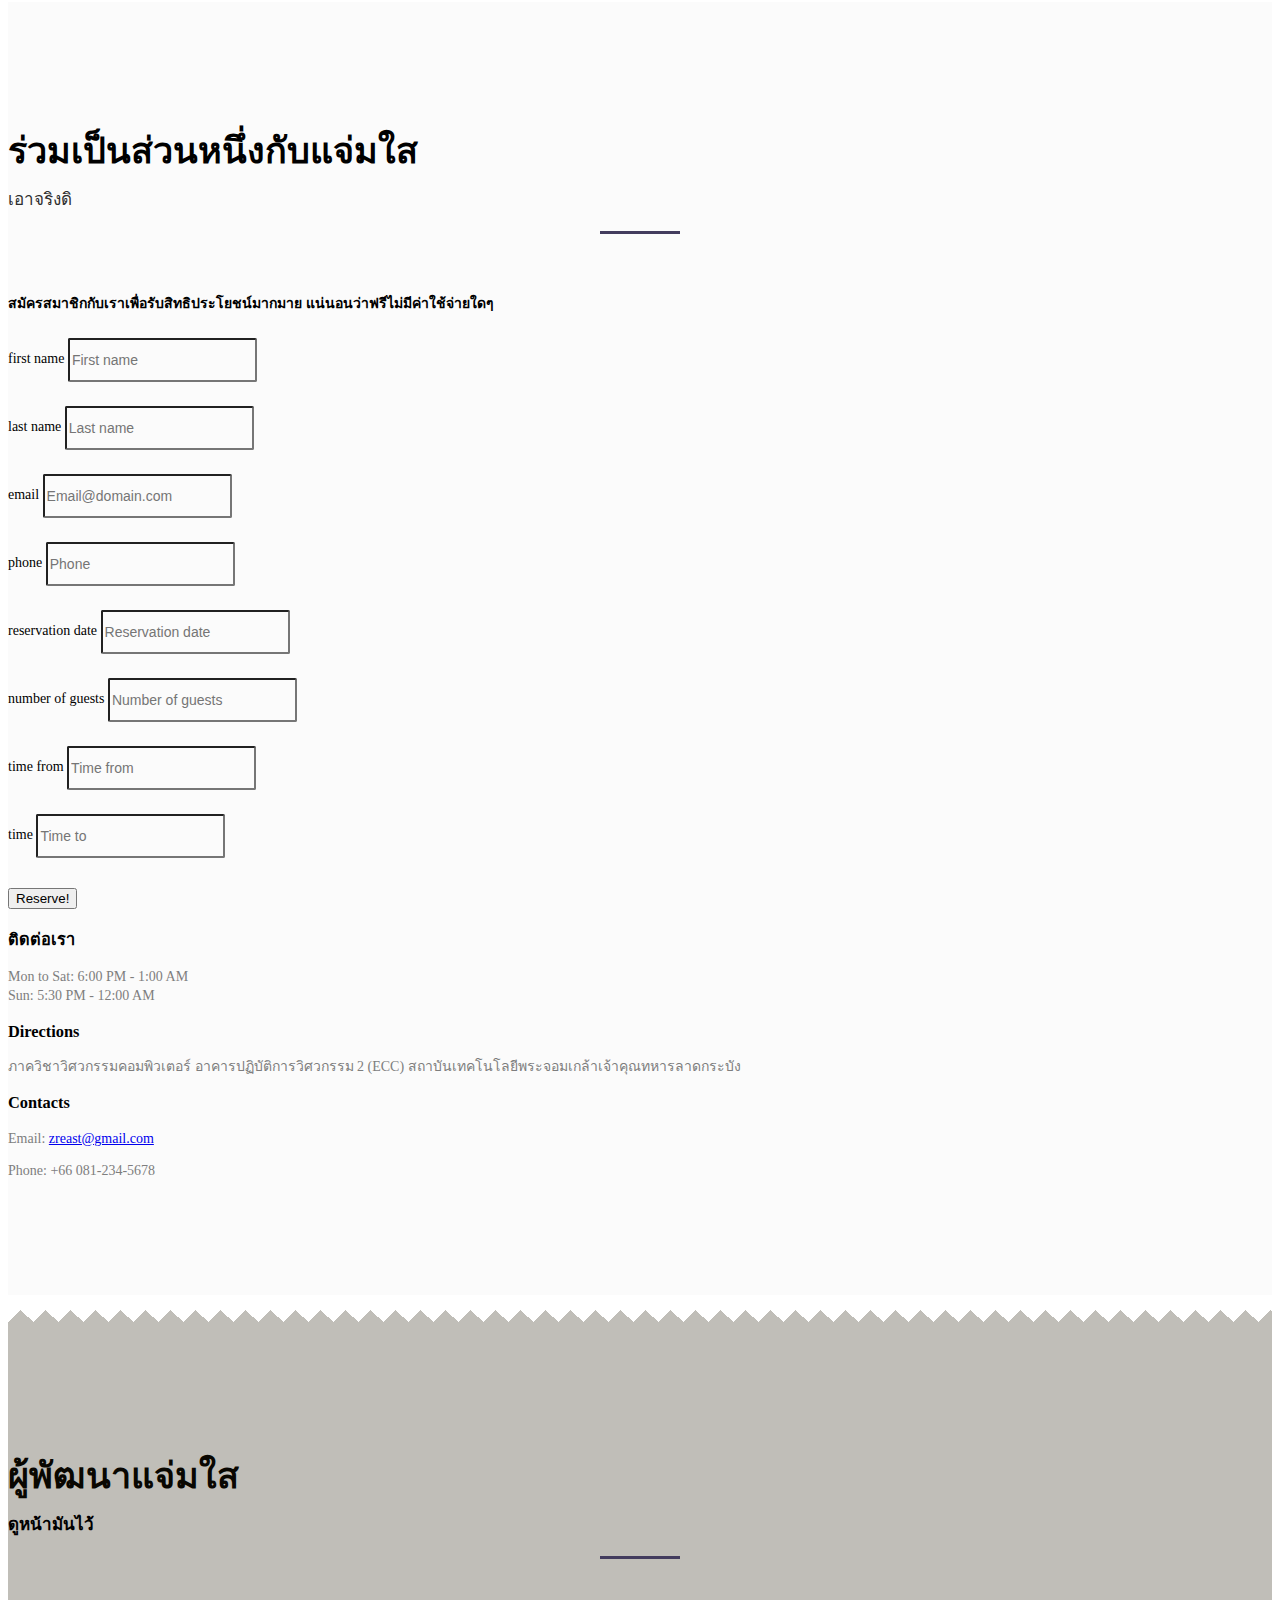
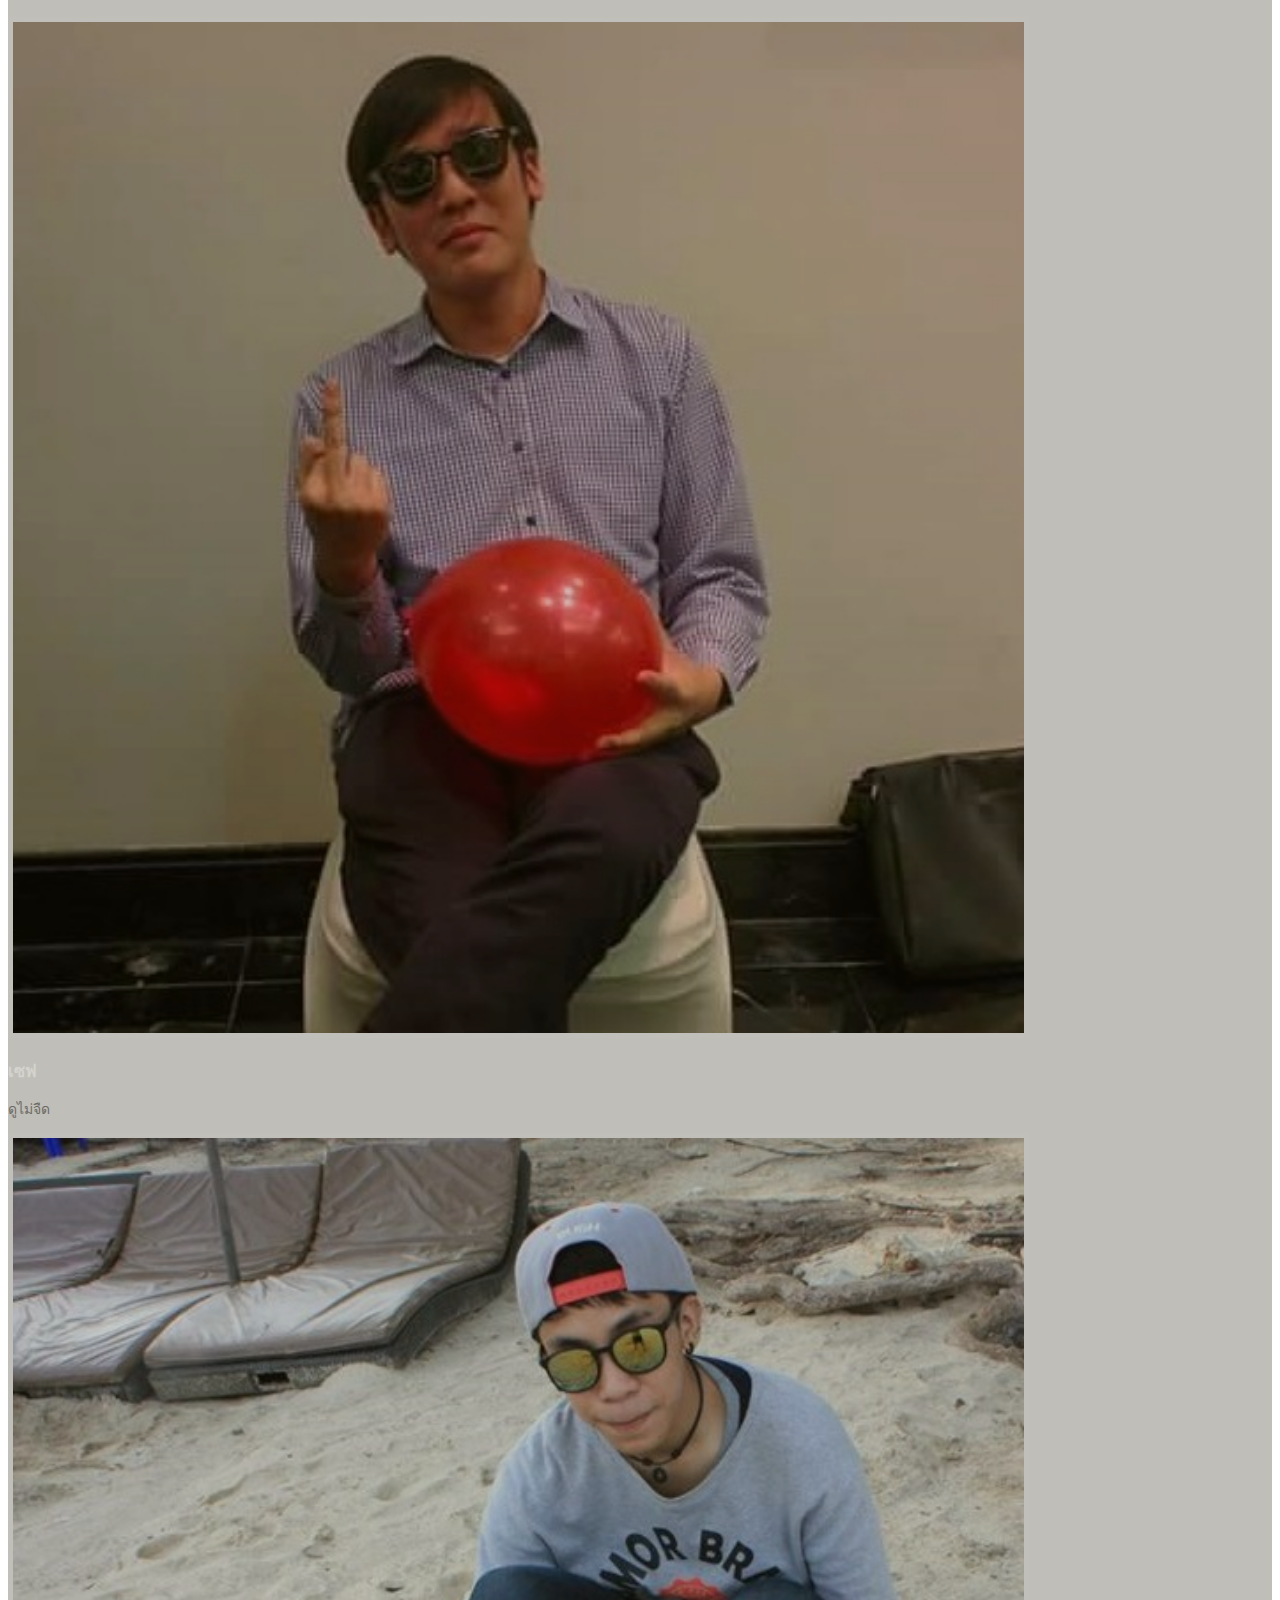
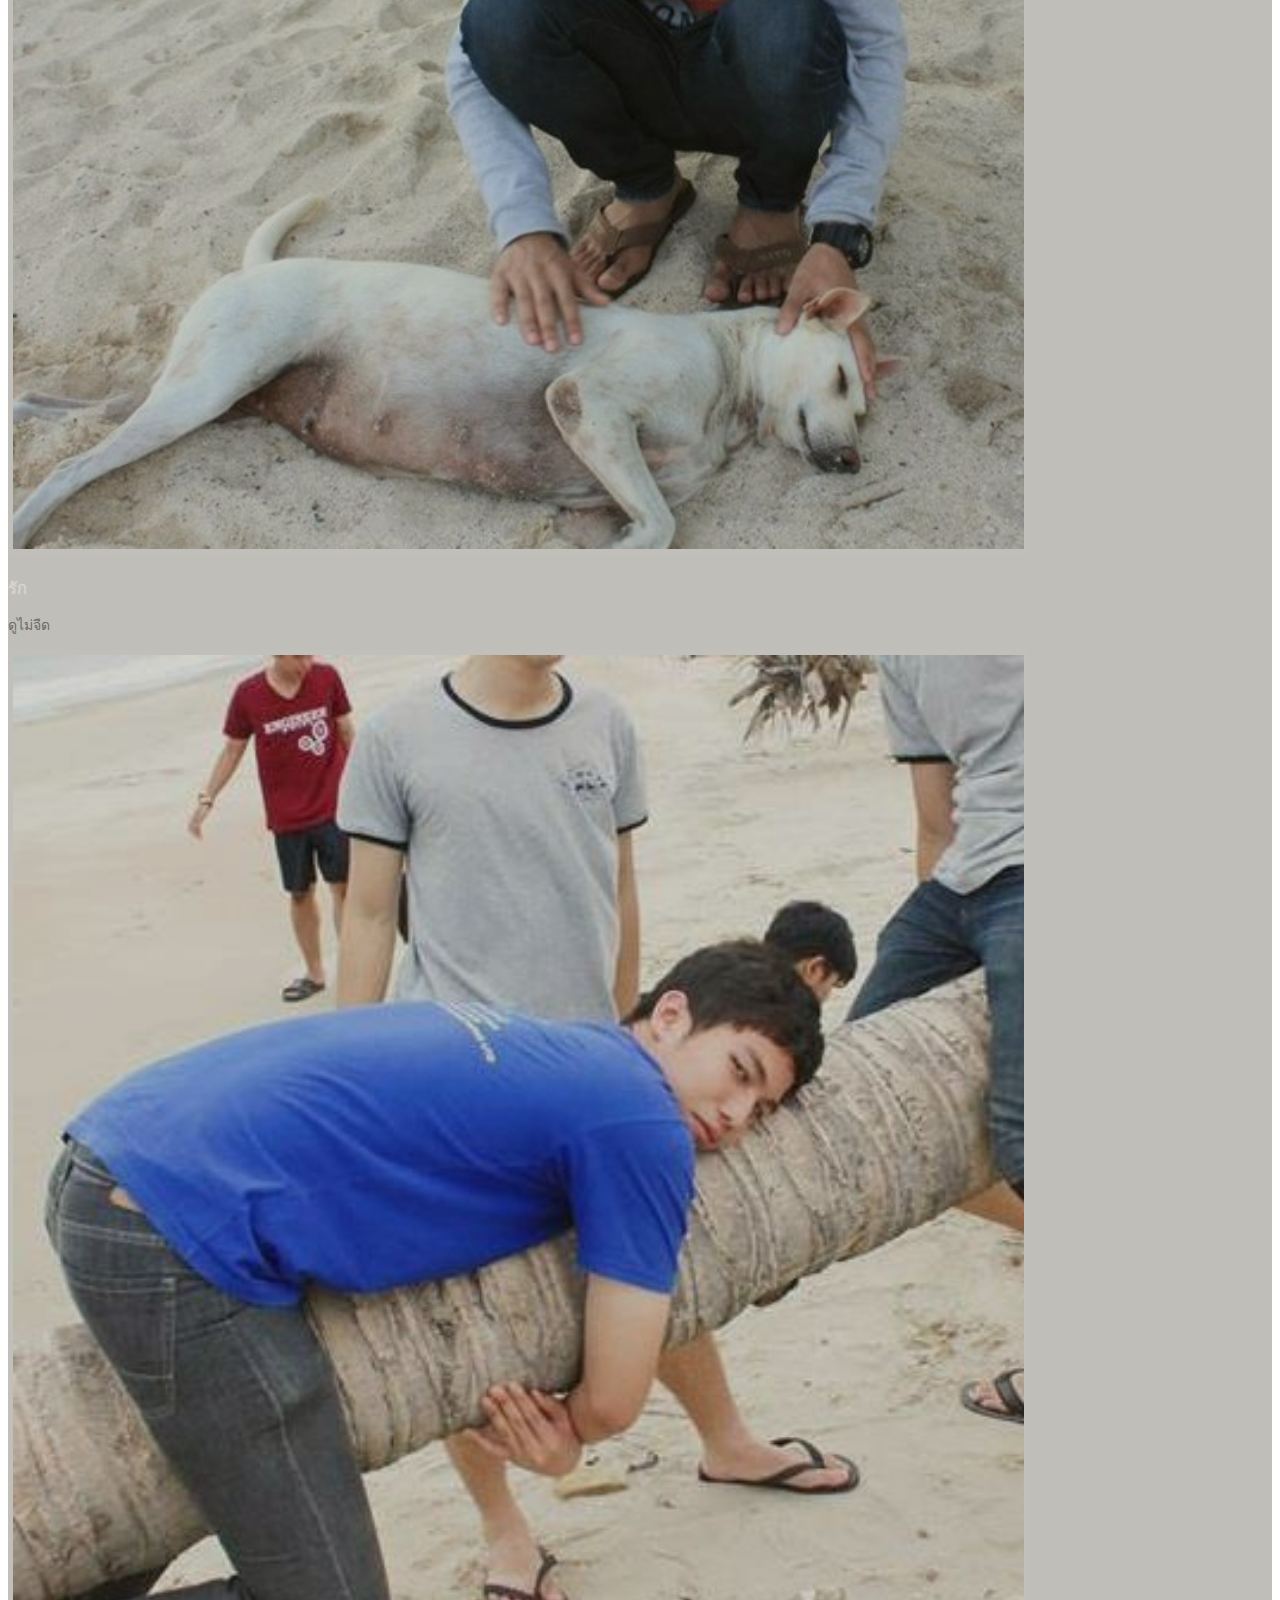
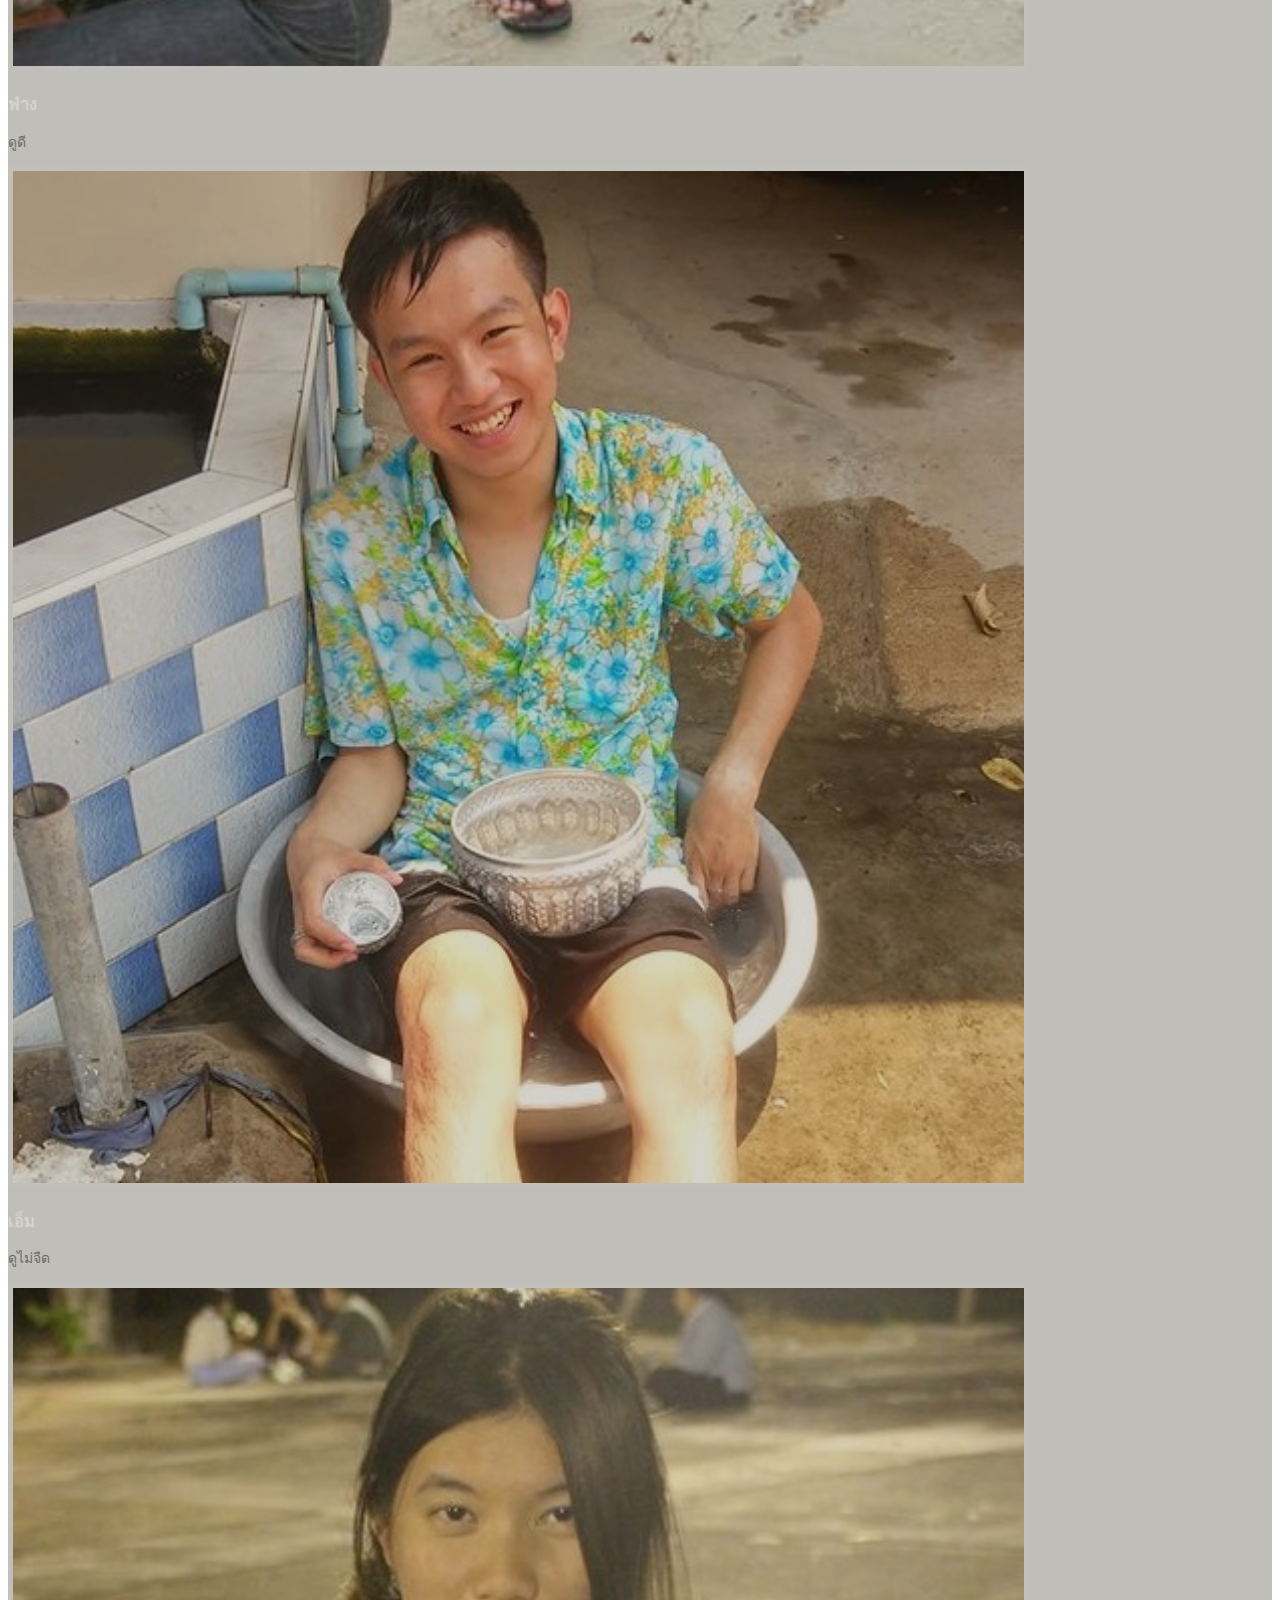
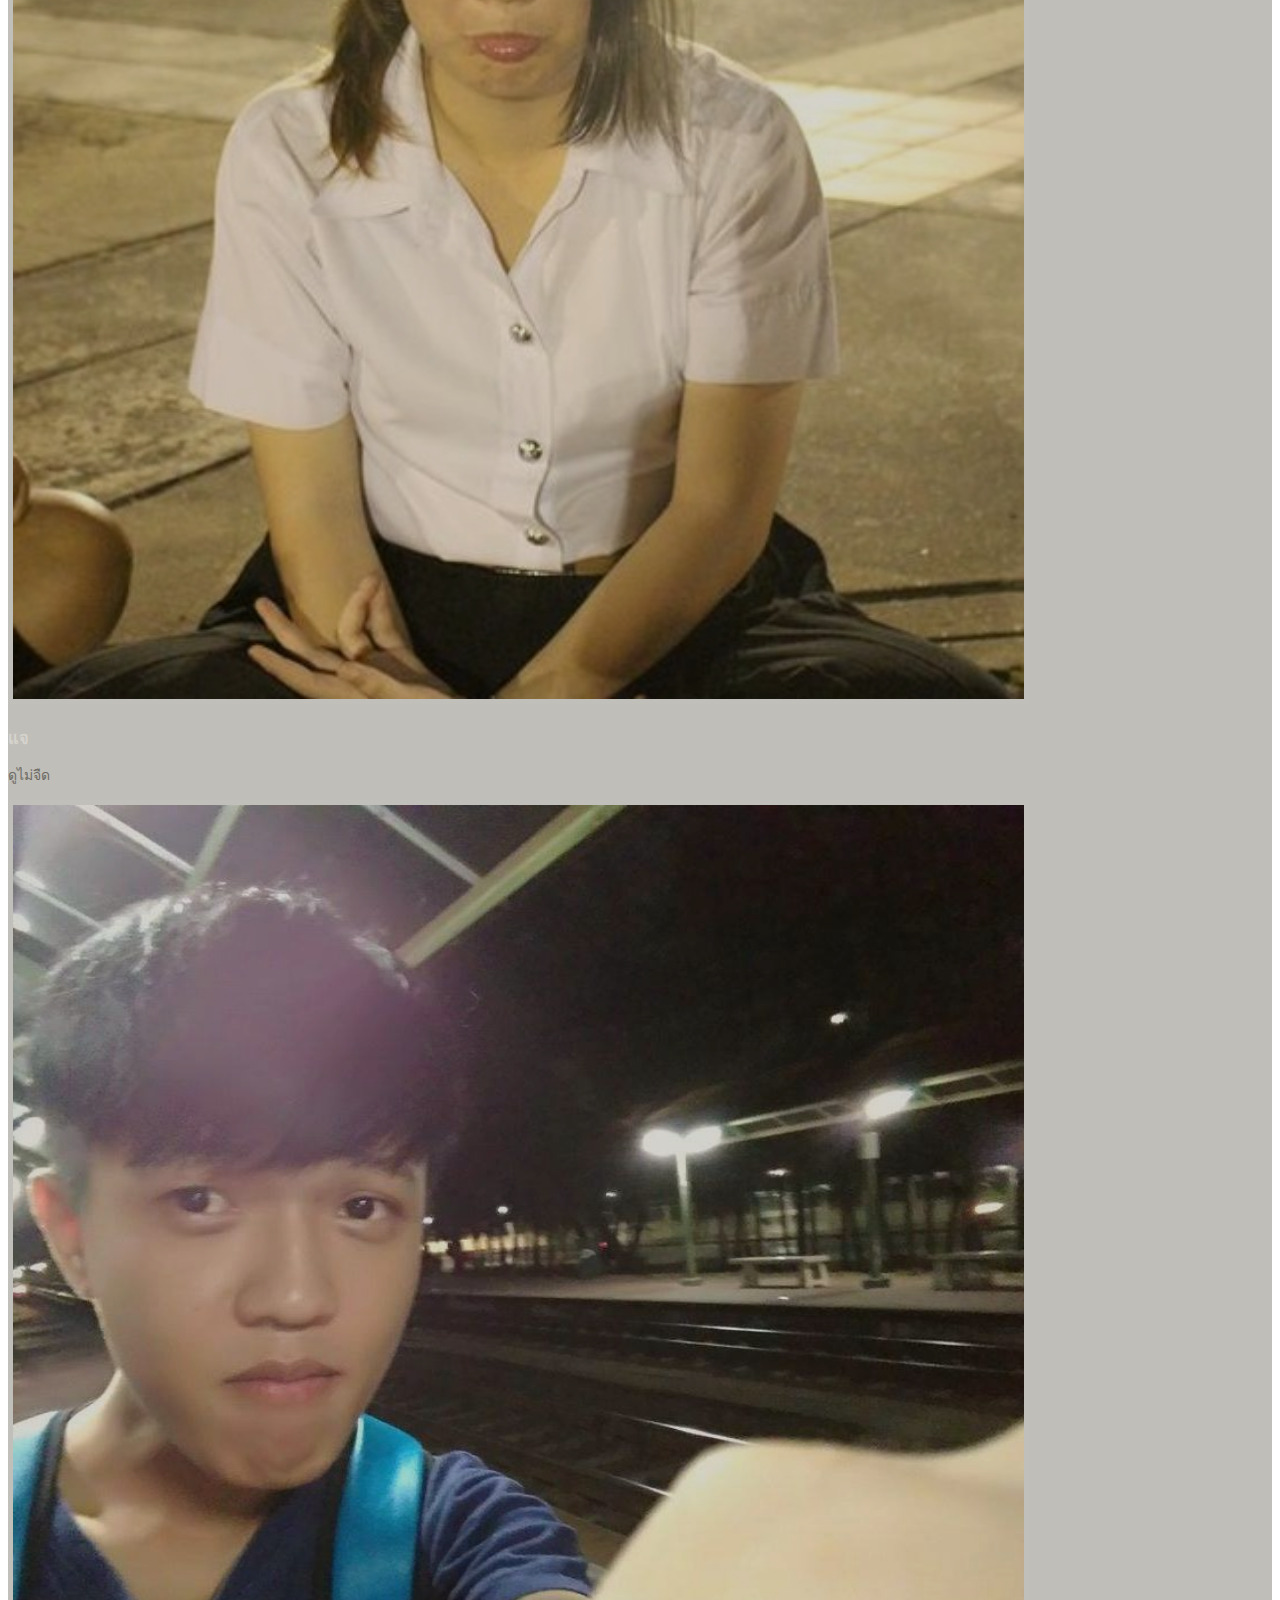
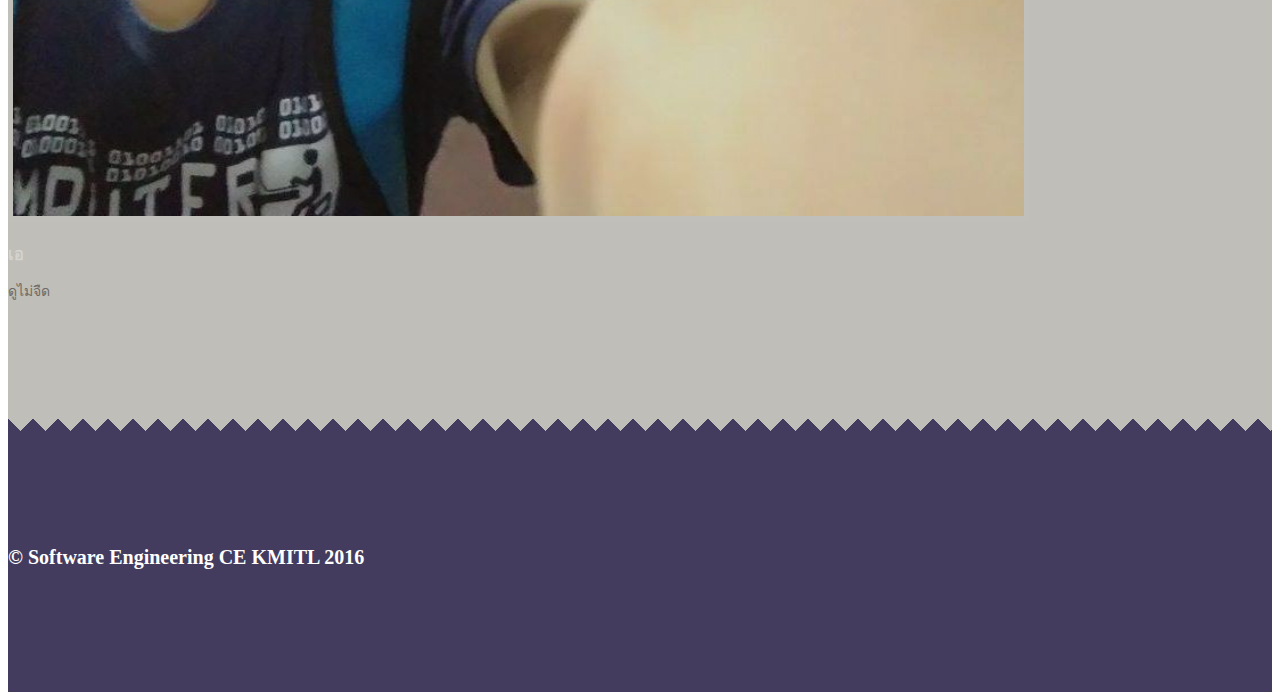
==== commit 0f819315: "Edit comment memo" ====
--- a/index.html
+++ b/index.html
@@ -13,12 +13,13 @@
 Current Requirement
 
 - Add logged as user to navbar
-- Add Site Description
-- localize CDN
 - edit Header Photo to some great material
+- Log in modal
 
 Done
 
+# Add Site Description
+# localize CDN
 # init webfont
 # Pick some cool palette
 # Design jamsai icon
@@ -38,8 +39,8 @@
     <link rel="shortcut icon" href="assets/images/favicon.ico" />
 
     <!-- Bootstrap CDN -->
-    <link rel='stylesheet prefetch' href='http://maxcdn.bootstrapcdn.com/bootstrap/3.3.5/css/bootstrap.min.css'>
-    <link rel='stylesheet prefetch' href='http://maxcdn.bootstrapcdn.com/bootstrap/3.3.5/css/bootstrap-theme.min.css'>
+    <link rel='stylesheet prefetch' href='css/bootstrap.min.css'>
+    <link rel='stylesheet prefetch' href='css/bootstrap-theme.min.css'>
 
     <!-- Main Design -->
     <link rel="stylesheet" href="css/style.css">
@@ -543,11 +544,11 @@
         </div>
         <!-- /.container -->
     </footer>
-<script src='http://cdnjs.cloudflare.com/ajax/libs/jquery/2.1.3/jquery.min.js'></script>
-<script src='http://cdnjs.cloudflare.com/ajax/libs/jquery.actual/1.0.17/jquery.actual.min.js'></script>
-<script src='http://cdnjs.cloudflare.com/ajax/libs/jquery-scrollTo/2.1.1/jquery.scrollTo.min.js'></script>
-<script src='http://cdnjs.cloudflare.com/ajax/libs/twitter-bootstrap/3.3.5/js/bootstrap.min.js'></script>
-<script src='http://cdnjs.cloudflare.com/ajax/libs/modernizr/2.8.3/modernizr.min.js'></script>
+<script src='js/jquery.min.js'></script>
+<script src='js/jquery.actual.min.js'></script>
+<script src='js/jquery.scrollTo.min.js'></script>
+<script src='js/bootstrap.min.js'></script>
+<script src='js/modernizr.min.js'></script>
 
         <script src="js/index.js"></script>
 
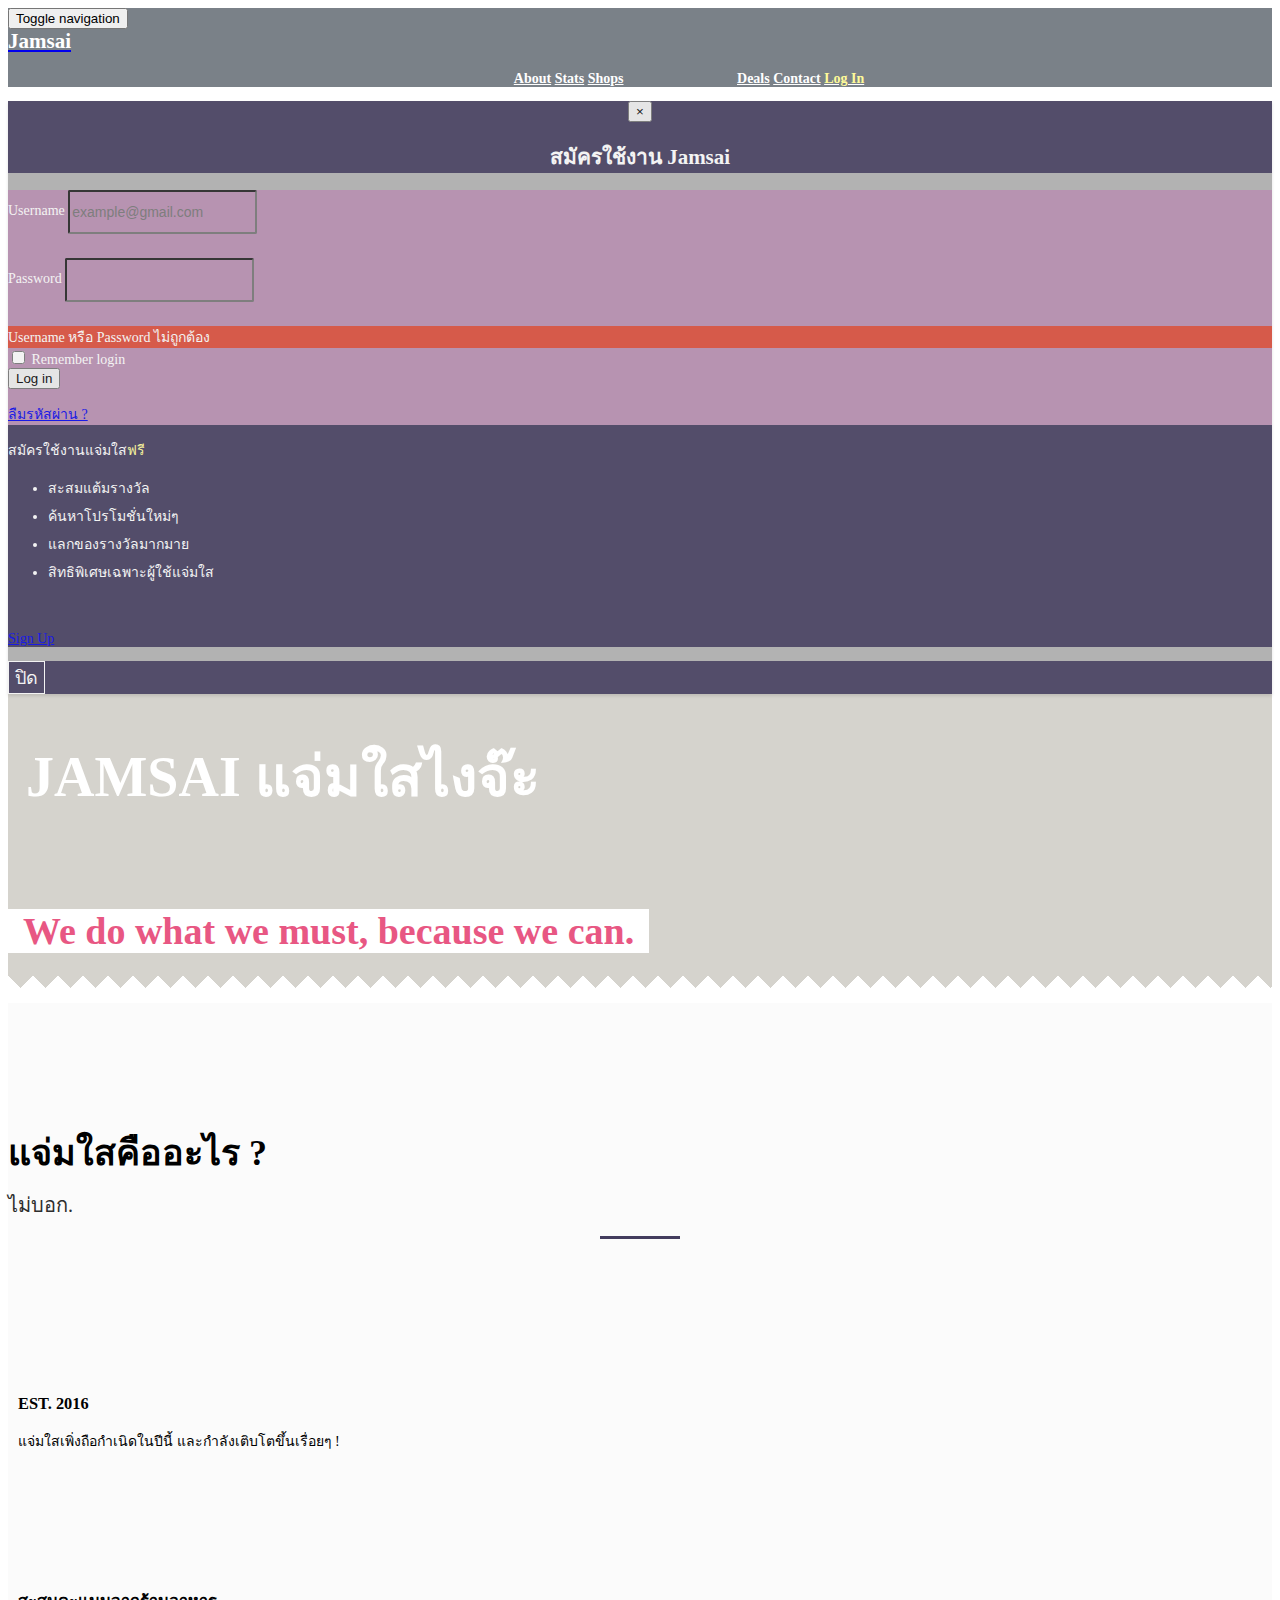
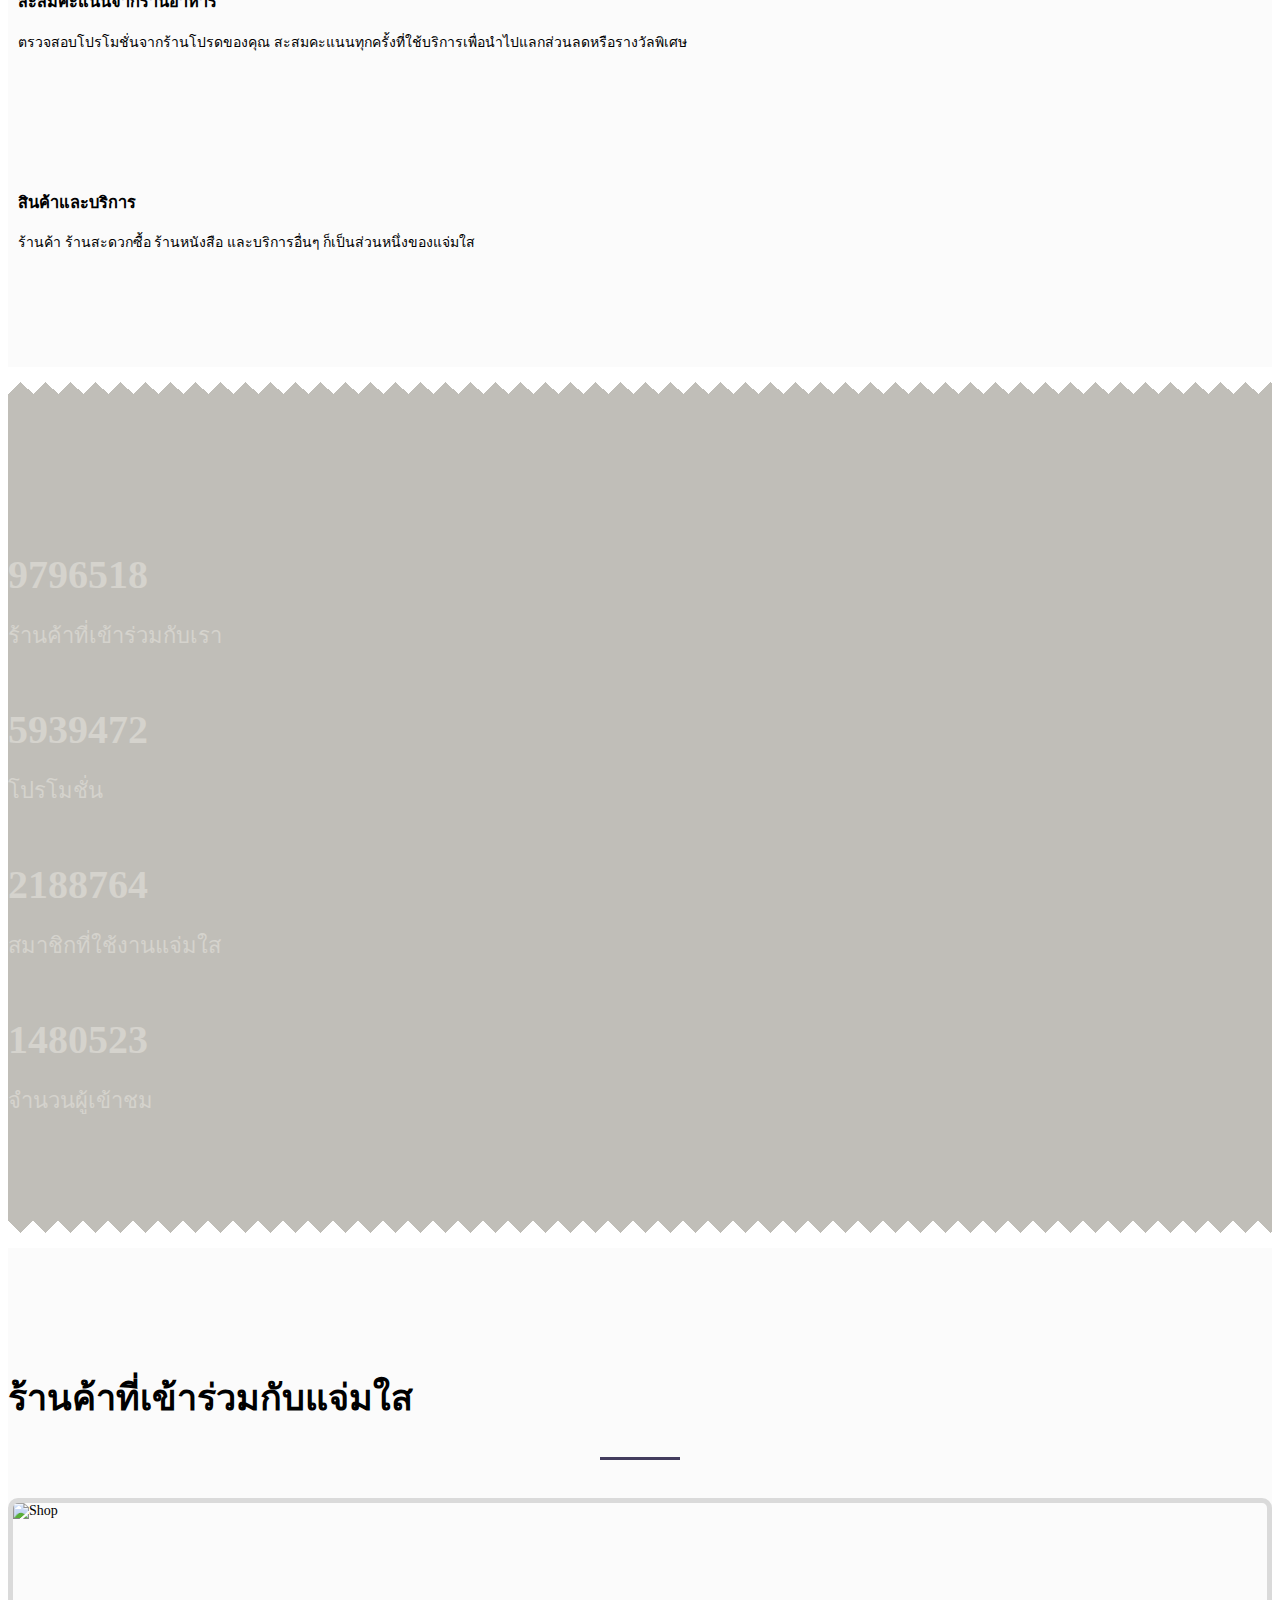
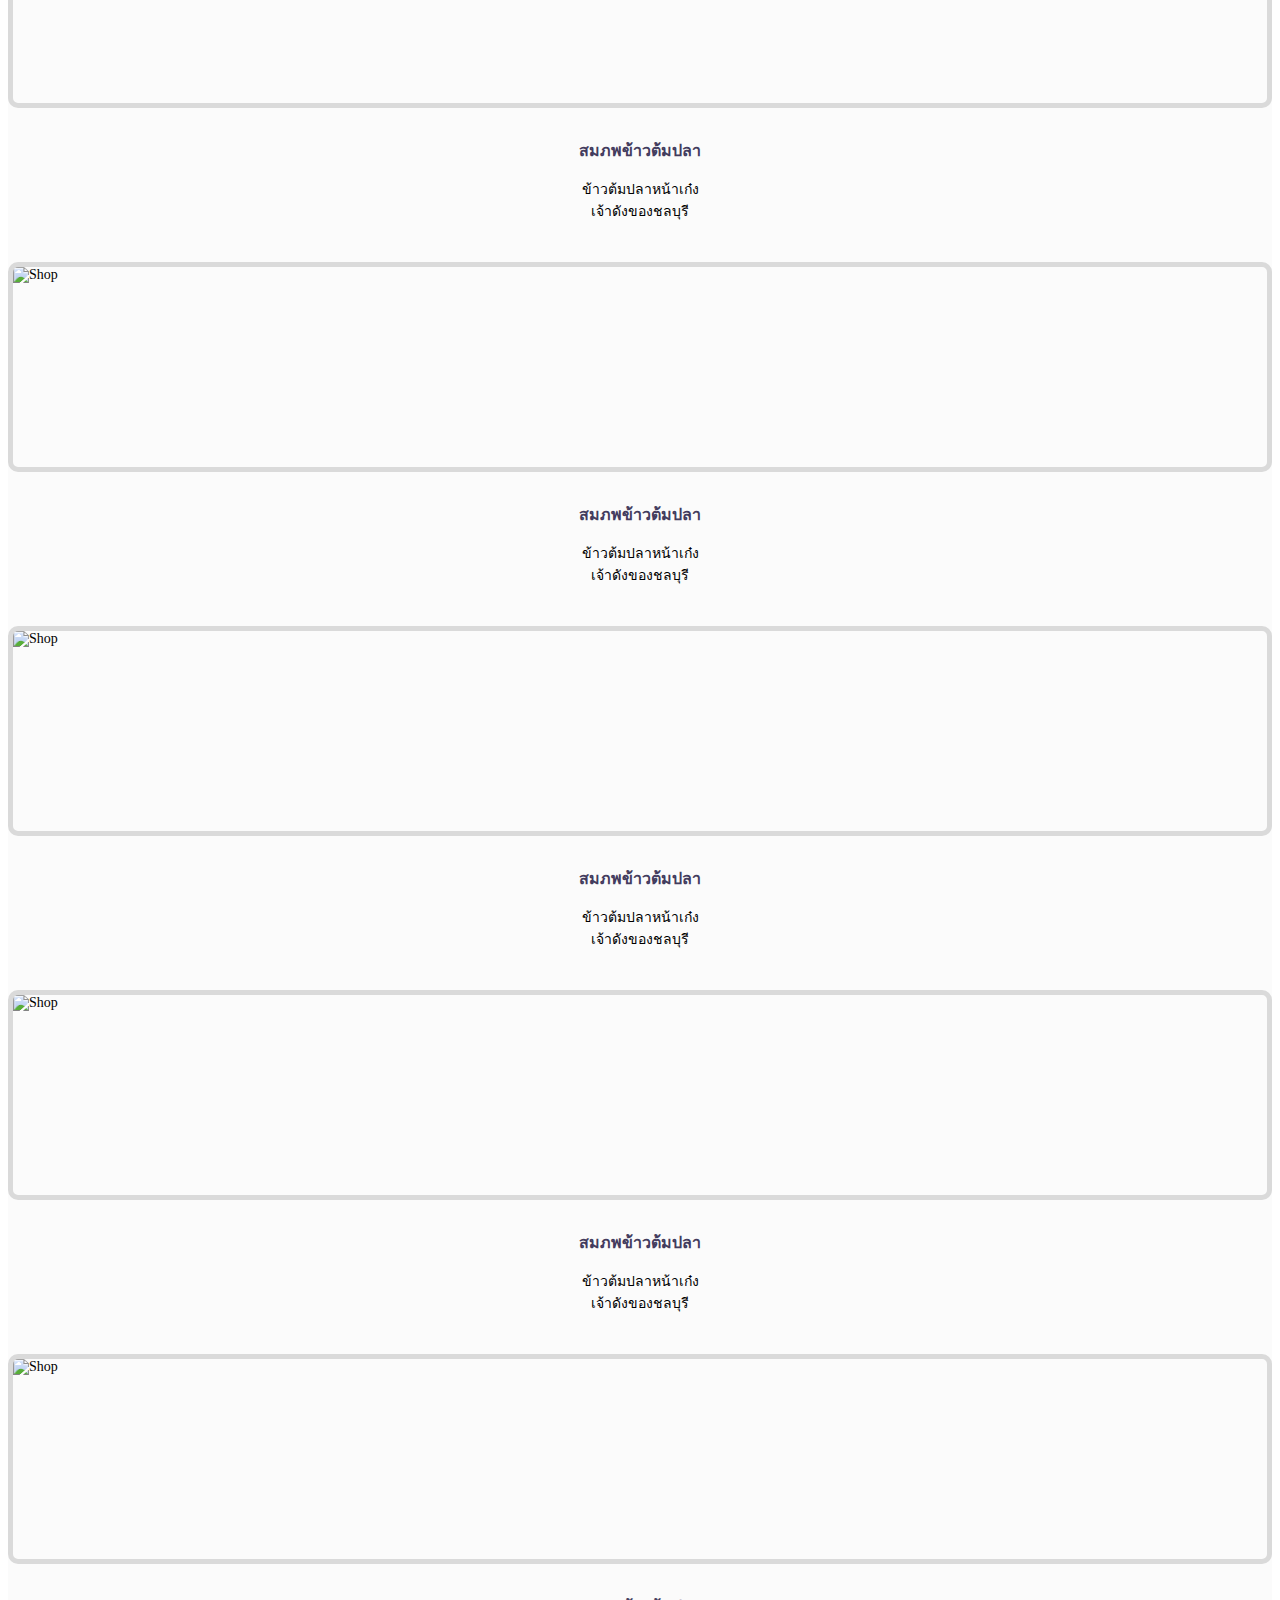
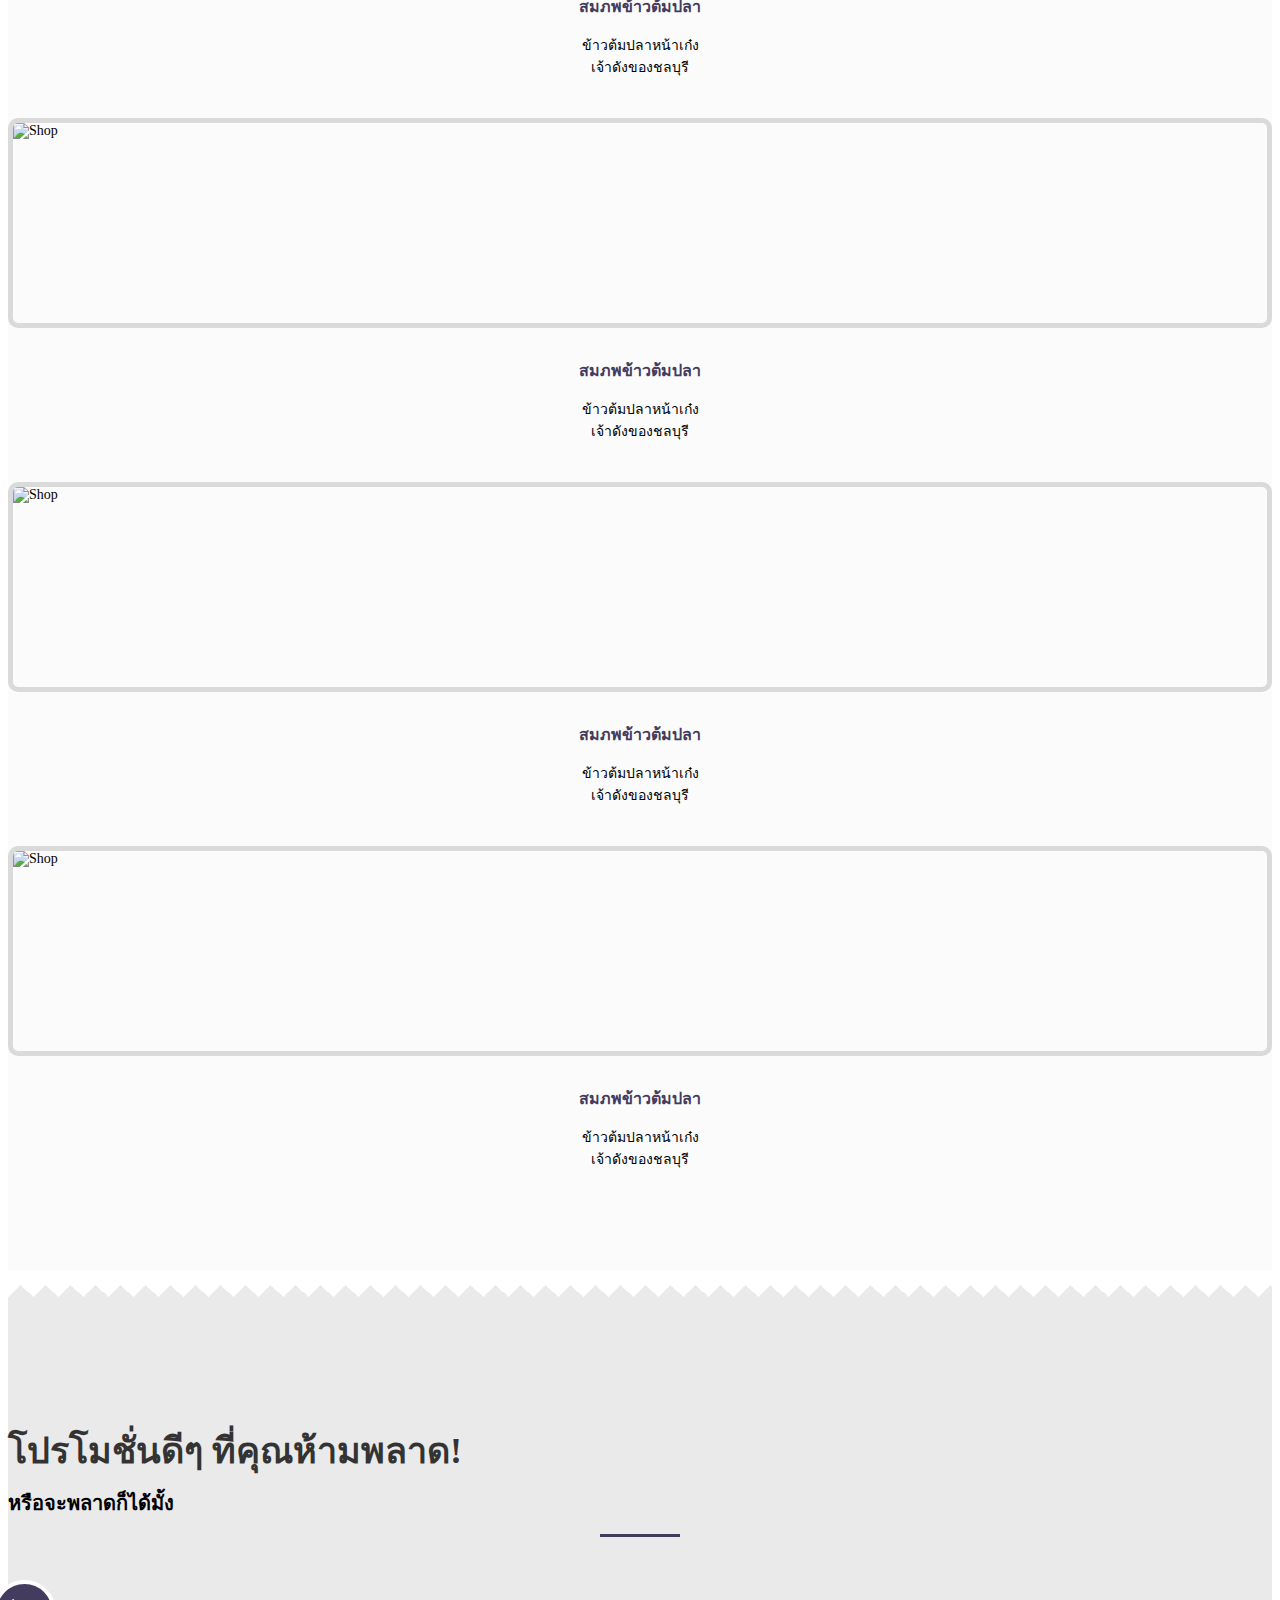
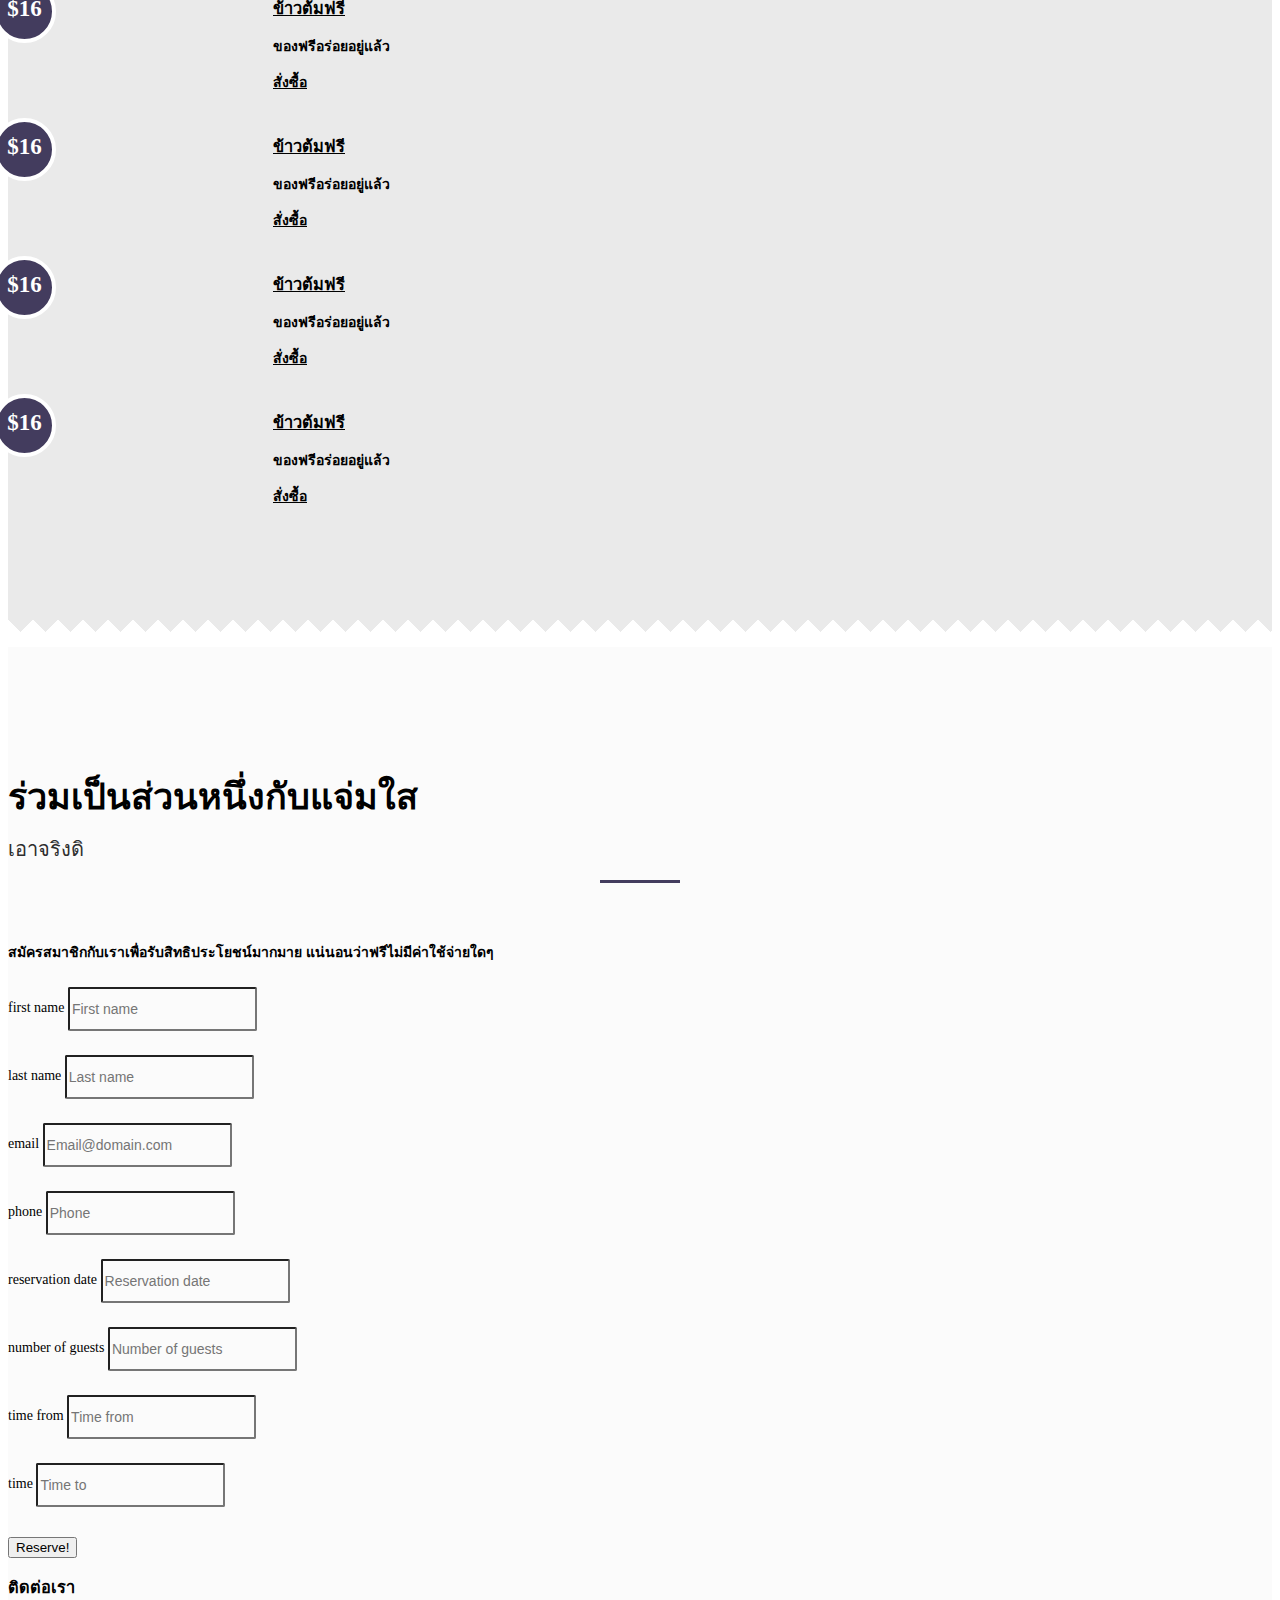
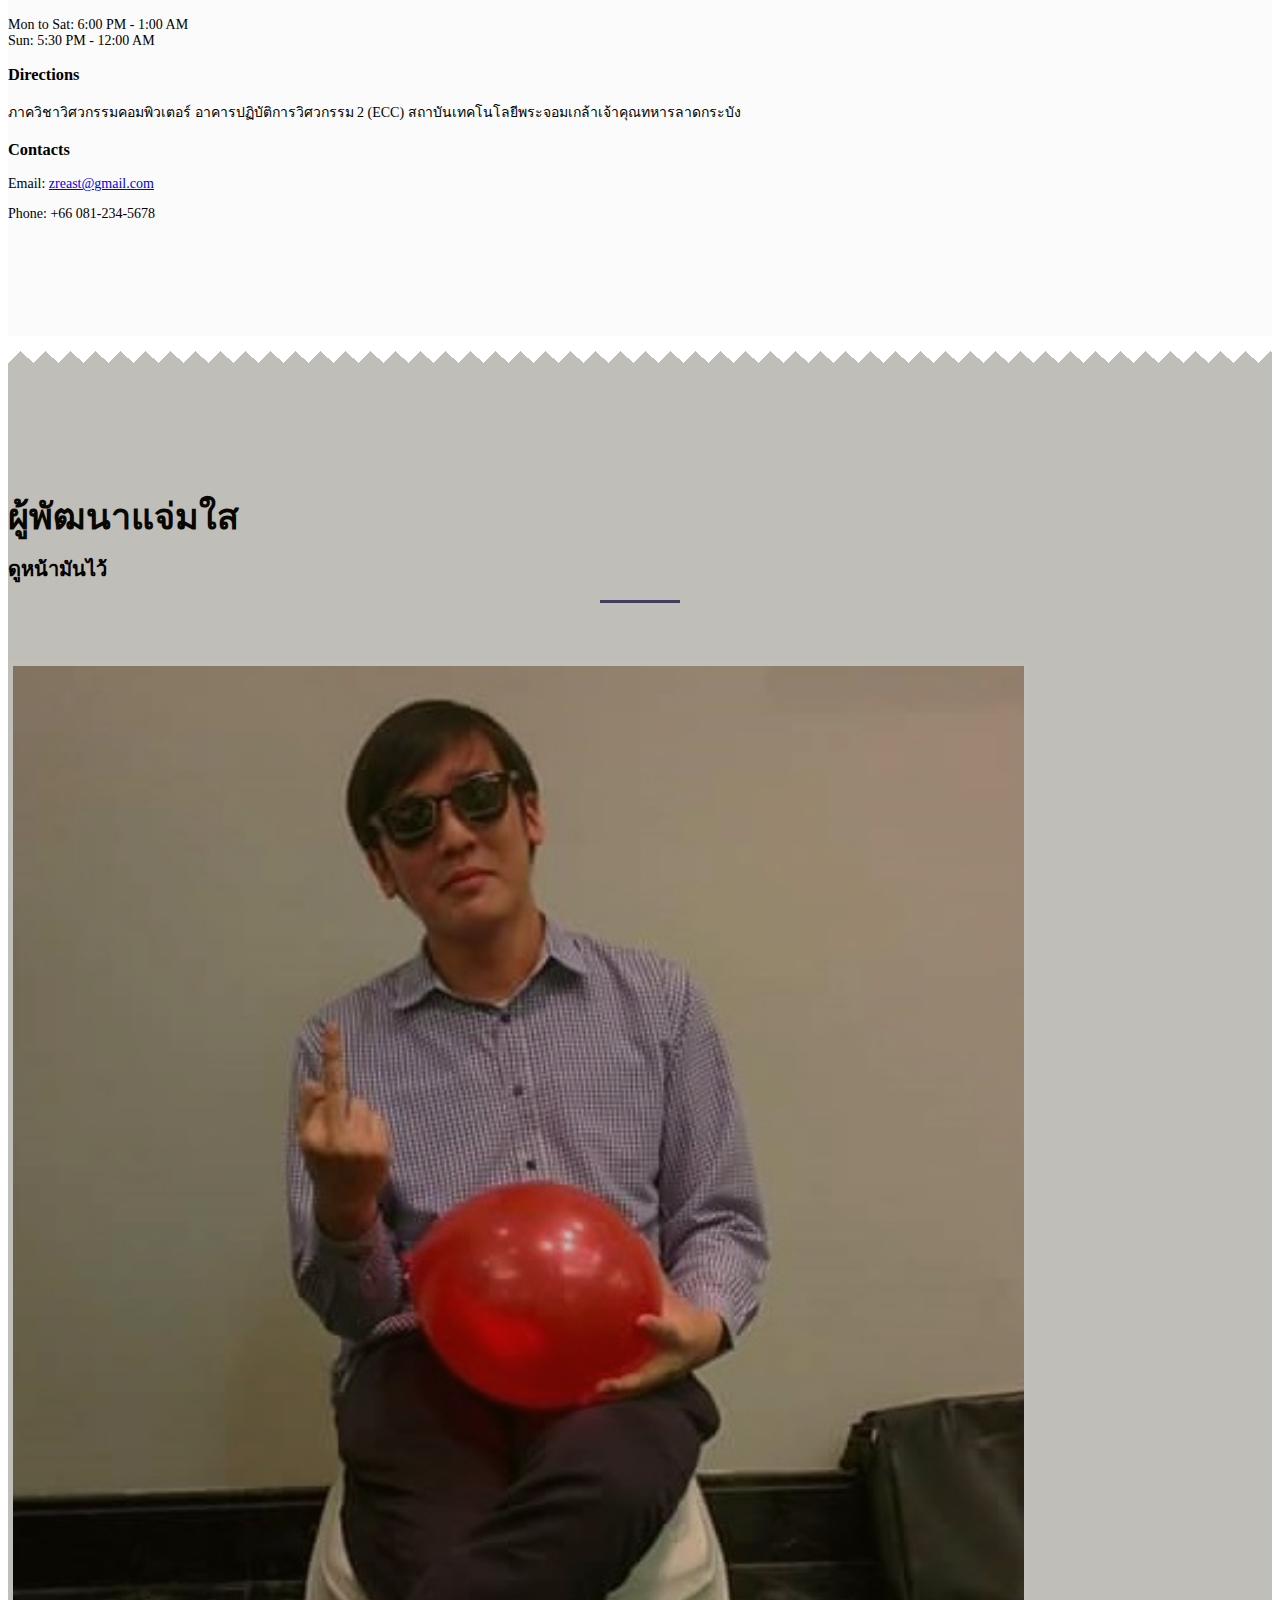
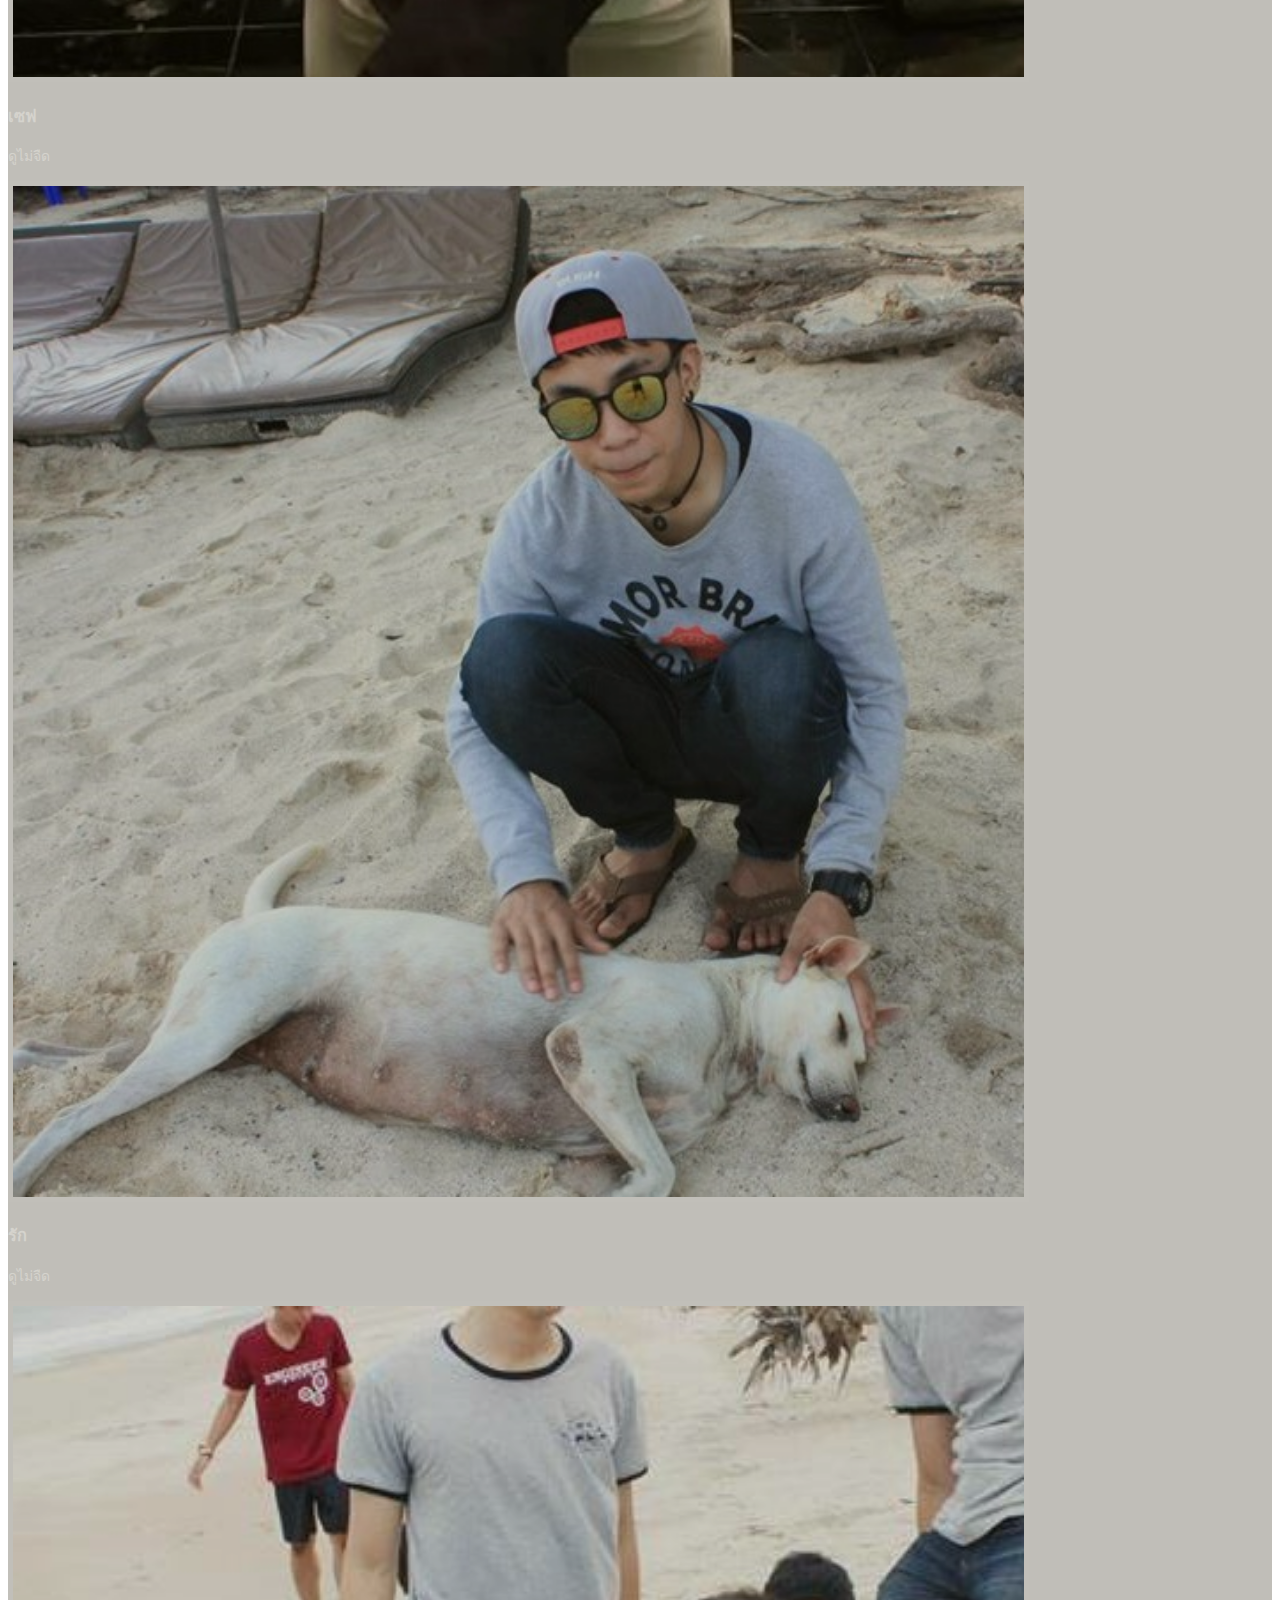
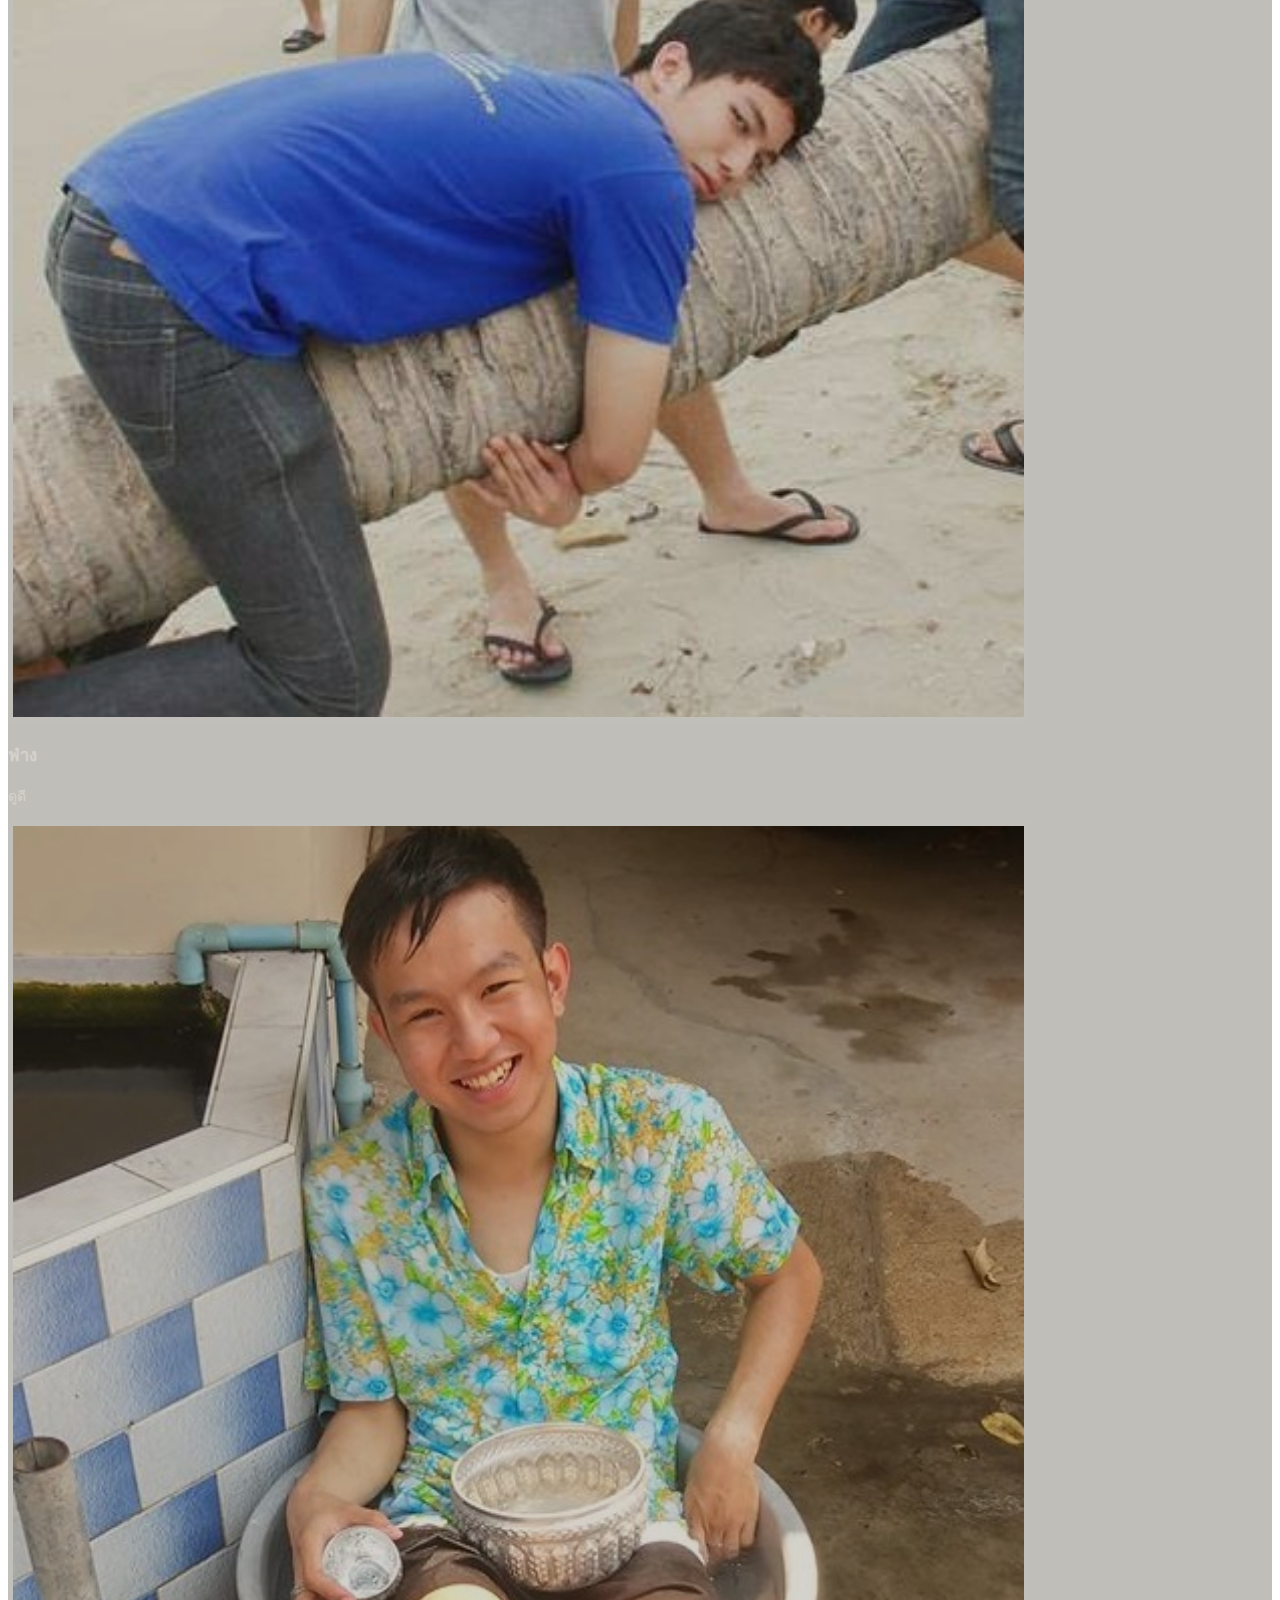
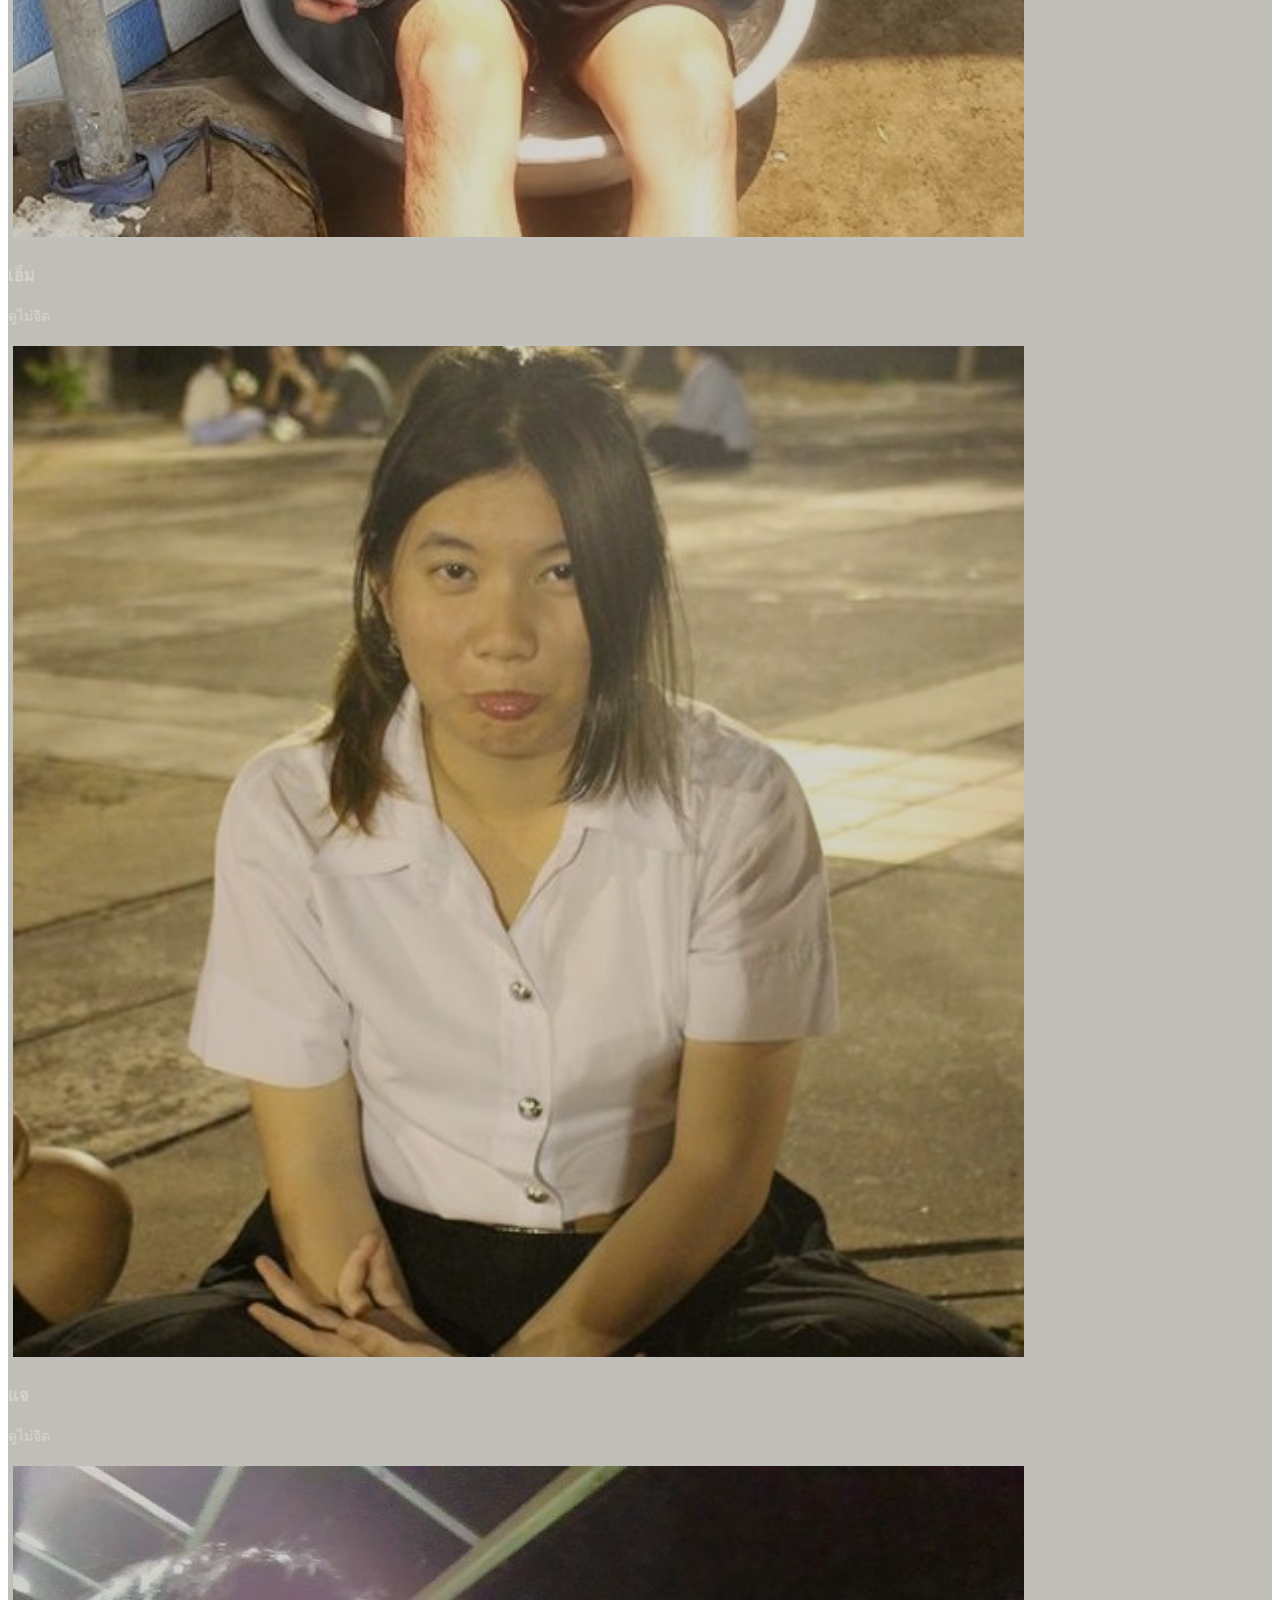
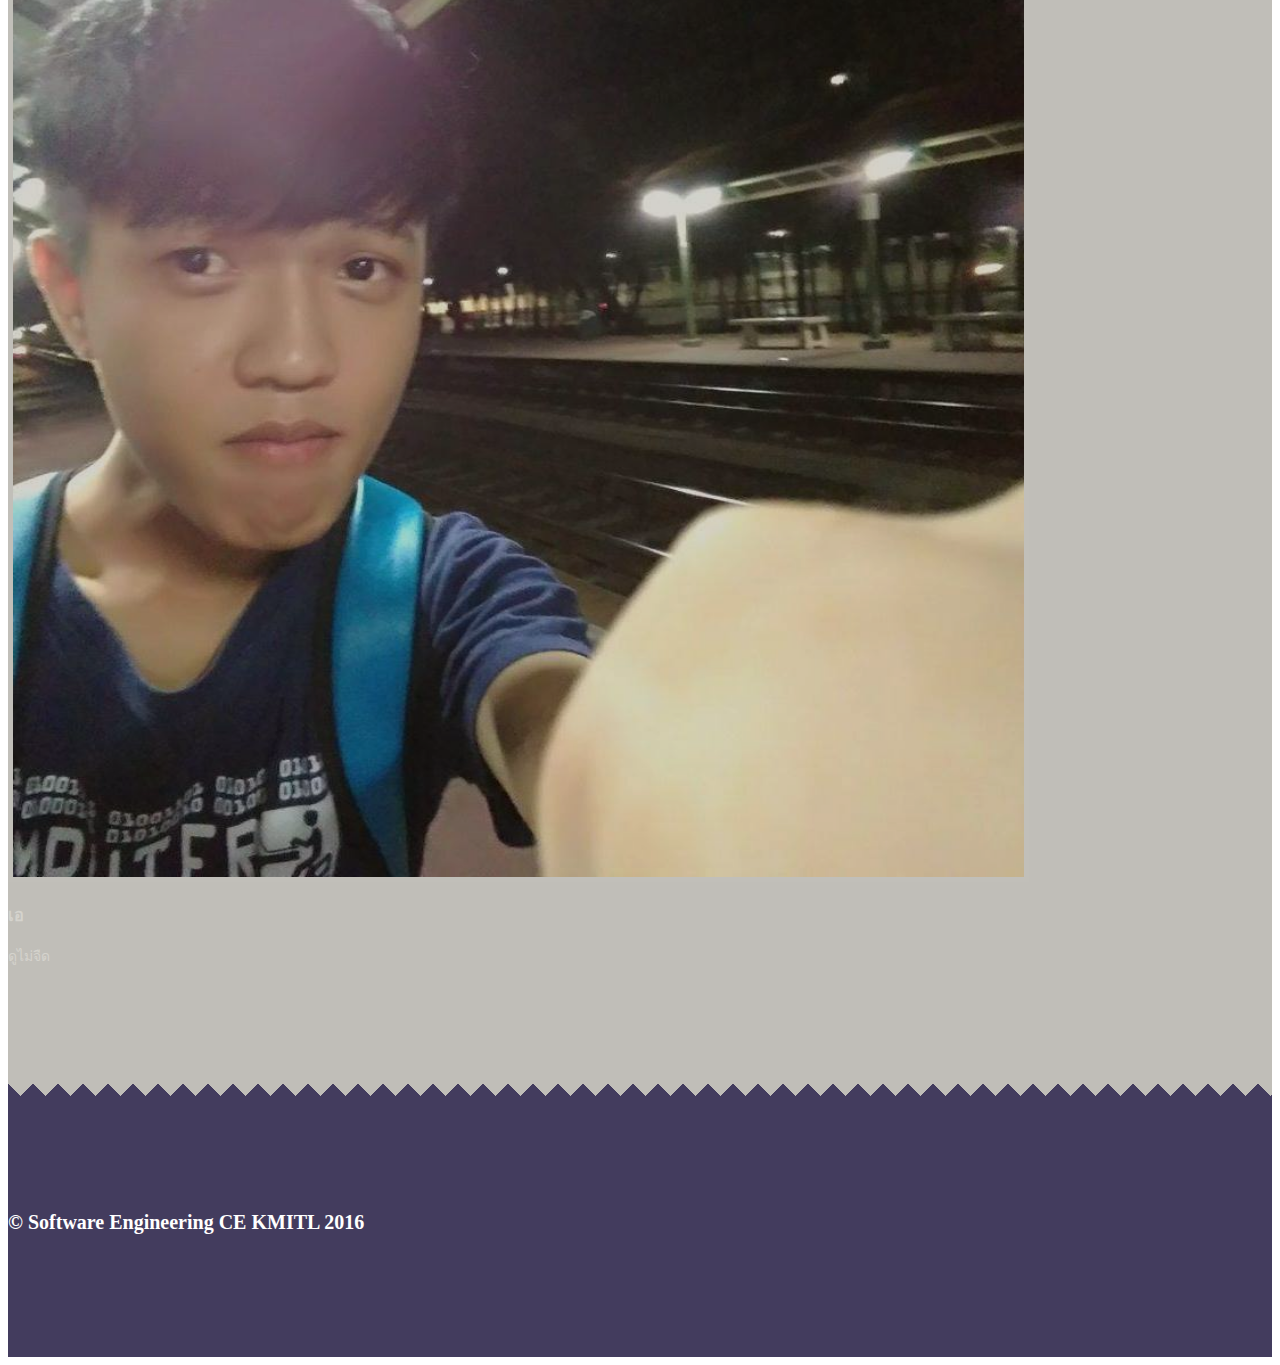
==== commit b03a748c: "Add some very cool modal" ====
--- a/index.html
+++ b/index.html
@@ -13,11 +13,11 @@
 Current Requirement
 
 - Add logged as user to navbar
-- edit Header Photo to some great material
 - Log in modal
 
 Done
 
+# edit Header Photo to some great material
 # Add Site Description
 # localize CDN
 # init webfont
@@ -73,7 +73,7 @@
                 <li><a href="#food-menu">Shops</a></li>
                 <li><a href="#special-offser">Deals</a></li>
                 <li><a href="#reservation">Contact</a></li>
-                <li><a href="#"><font color="#fefa99">Log In</font></a></li>
+                <li><a href="#" data-toggle="modal" data-target="#loginModal" class="page-scroll"><font color="#fefa99">Log In</font></a></li>
 
                 <!--fix for scroll spy active menu element-->
                 <li style="display:none;"><a href="#header"></a></li>
@@ -82,6 +82,61 @@
         </div><!--/.navbar-collapse -->
         </div><!-- container -->
     </div><!-- menu -->
+
+    <!-- Modal -->
+  <div id="loginModal" class="modal fade modal-info">
+    <div class="modal-dialog">
+      <div class="modal-content">
+        <div class="modal-header">
+          <button type="button" class="close" data-dismiss="modal" aria-label="Close"><span aria-hidden="true">&times;</span></button>
+          <h2 class="modal-title">สมัครใช้งาน Jamsai</h2>
+        </div>
+        <div class="modal-body">
+            <div class="row">
+              <div class="col-xs-6">
+                <div class="well">
+                  <form id="loginForm" method="POST" action="/login/" novalidate="novalidate">
+                    <div class="form-group">
+                      <label for="username" class="control-label">Username</label>
+                      <input type="text" class="form-control" id="username" name="username" value="" required="" title="Please enter you username" placeholder="example@gmail.com">
+                      <span class="help-block"></span>
+                    </div>
+                    <div class="form-group">
+                      <label for="password" class="control-label">Password</label>
+                      <input type="password" class="form-control" id="password" name="password" value="" required="" title="Please enter your password">
+                      <span class="help-block"></span>
+                    </div>
+                    <div id="loginErrorMsg" class="alert alert-error hide">Username หรือ Password ไม่ถูกต้อง</div>
+                    <div class="checkbox">
+                      <label>
+                        <input type="checkbox" name="remember" id="remember"> Remember login
+                      </label>
+                    </div>
+                    <button type="submit" class="btn btn-success btn-block">Log in</button>
+                    <p><a href="/forgot/" >ลืมรหัสผ่าน ?</a></p>
+                  </form>
+                </div>
+              </div>
+              <div class="col-xs-6">
+                <p>สมัครใช้งานแจ่มใส<font color="#fefa99">ฟรี</font></p>
+                <ul class="list-unstyled" style="line-height: 2">
+                  <li><span class="fa fa-check text-success"></span> สะสมแต้มรางวัล</li>
+                  <li><span class="fa fa-check text-success"></span> ค้นหาโปรโมชั่นใหม่ๆ</li>
+                  <li><span class="fa fa-check text-success"></span> แลกของรางวัลมากมาย</li>
+                  <li><span class="fa fa-check text-success"></span> สิทธิพิเศษเฉพาะผู้ใช้แจ่มใส</li>
+                </ul>
+                <br>
+                <p><a href="/new-customer/" class="btn btn-info btn-block">Sign Up</a></p>
+              </div>
+            </div>
+        </div>
+        <div class="modal-footer">
+          <button type="button" class="btn btn-outline pull-right" data-dismiss="modal"><font size="4.5rem">ปิด</font></button>
+        </div>
+      </div><!-- /.modal-content -->
+    </div><!-- /.modal-dialog -->
+  </div><!-- /.modal -->
+
 
     <div id="header">
         <div class="bg-overlay"></div>
--- a/css/style.css
+++ b/css/style.css
@@ -16,152 +16,8 @@
     09 - Chefs
     10 - Footer
     11 - Responsive styles
+    12 - Modal
 */
-/* ==========================================================================
-    00. Preloader
-========================================================================== */
-
-.wrapper {
-  position: relative;
-  height: 100%;
-  width: 100%;
-}
-
-p {
-  line-height: 1.33em;
-  color: #7E7E7E;
-}
-
-h1 {
-  color: #EEE;
-}
-
-#content {
-  margin: 0 auto;
-  padding-bottom: 50px;
-  width: 80%;
-  max-width: 978px;
-}
-
-#loader-wrapper {
-  position: fixed;
-  top: 0;
-  left: 0;
-  width: 100%;
-  height: 100%;
-  z-index: 1000;
-}
-
-#loader {
-  display: block;
-  position: relative;
-  left: 50%;
-  top: 50%;
-  width: 150px;
-  height: 150px;
-  margin: -75px 0 0 -75px;
-  border-radius: 50%;
-  border: 3px solid transparent;
-  border-top-color: #3498db;
-  z-index: 1001;
-  -webkit-animation: spin 2s linear infinite;
-          animation: spin 2s linear infinite;
-}
-#loader:before {
-  content: "";
-  position: absolute;
-  top: 5px;
-  left: 5px;
-  right: 5px;
-  bottom: 5px;
-  border-radius: 50%;
-  border: 3px solid transparent;
-  border-top-color: #e74c3c;
-  -webkit-animation: spin 3s linear infinite;
-          animation: spin 3s linear infinite;
-}
-#loader:after {
-  content: "";
-  position: absolute;
-  top: 15px;
-  right: 15px;
-  left: 15px;
-  bottom: 15px;
-  border-radius: 50%;
-  border: 3px solid transparent;
-  border-top-color: #f9c922;
-  -webkit-animation: spin 1.5s linear infinite;
-          animation: spin 1.5s linear infinite;
-}
-
-#loader-wrapper .loader-section {
-  position: fixed;
-  top: 0;
-  width: 51%;
-  height: 100%;
-  background: #222;
-  z-index: 1000;
-  -webkit-transform: translateX(0);
-          transform: translateX(0);
-}
-
-#loader-wrapper .loader-section.section-left {
-  left: 0;
-}
-
-#loader-wrapper .loader-section.section-right {
-  right: 0;
-}
-
-@-webkit-keyframes spin {
-  0% {
-    -webkit-transform: rotate(0deg);
-            transform: rotate(0deg);
-  }
-  100% {
-    -webkit-transform: rotate(360deg);
-            transform: rotate(360deg);
-  }
-}
-
-@keyframes spin {
-  0% {
-    -webkit-transform: rotate(0deg);
-            transform: rotate(0deg);
-  }
-  100% {
-    -webkit-transform: rotate(360deg);
-            transform: rotate(360deg);
-  }
-}
-.loaded #loader-wrapper .loader-section.section-left {
-  -webkit-transform: translateX(-100%);
-          transform: translateX(-100%);
-  -webkit-transition: all 0.7s 0.3s cubic-bezier(0.645, 0.045, 0.355, 1);
-  transition: all 0.7s 0.3s cubic-bezier(0.645, 0.045, 0.355, 1);
-}
-
-.loaded #loader-wrapper .loader-section.section-right {
-  -webkit-transform: translateX(100%);
-          transform: translateX(100%);
-  -webkit-transition: all 0.7s 0.3s cubic-bezier(0.645, 0.045, 0.355, 1);
-  transition: all 0.7s 0.3s cubic-bezier(0.645, 0.045, 0.355, 1);
-}
-
-.loaded #loader {
-  opacity: 0;
-  -webkit-transition: all 0.3s ease-out;
-  transition: all 0.3s ease-out;
-}
-
-.loaded #loader-wrapper {
-  visibility: hidden;
-  -webkit-transform: translateY(-100%);
-          transform: translateY(-100%);
-  -webkit-transition: all 0.3s 1s ease-out;
-  transition: all 0.3s 1s ease-out;
-}
-
 
 /* ==========================================================================
     01. General and Typography
@@ -214,7 +70,6 @@
     z-index: 100;
 }
 
-
 /* ==========================================================================
     02. Header
 ========================================================================== */
@@ -286,7 +141,7 @@
     03. Navigation
 ========================================================================== */
 #menu {
-    background:rgba(33,45,57,0.8);
+    background:rgba(33,45,57,0.6);
     margin-bottom:0;
 }
 .navbar-brand h2 {
@@ -354,7 +209,7 @@
     margin-bottom:80px;
 }
 .lead {
-    font-size:17px;
+    font-size:2rem;
     line-height:24px;
     font-weight:normal;
     text-transform:uppercase;
@@ -690,3 +545,224 @@
         margin-top: 30px;
     }
 }
+
+
+/* ==========================================================================
+    12. Modal
+========================================================================== */
+
+.modal .panel-body {
+  color: #444;
+}
+
+.modal {
+  background: rgba(0, 0, 0, 0.3);
+}
+.modal-content {
+  border-radius: 0;
+  -webkit-box-shadow: 0 2px 3px rgba(0, 0, 0, 0.125);
+  box-shadow: 0 2px 3px rgba(0, 0, 0, 0.125);
+  border: 0;
+  opacity: 0.85;
+}
+@media (min-width: 768px) {
+  .modal-content {
+    -webkit-box-shadow: 0 2px 3px rgba(0, 0, 0, 0.125);
+    box-shadow: 0 2px 3px rgba(0, 0, 0, 0.125);
+  }
+}
+.modal-header {
+	text-align: center;
+  border-bottom-color: #f4f4f4;
+}
+.modal-footer {
+  border-top-color: #f4f4f4;
+}
+.modal-primary .modal-header,
+.modal-primary .modal-footer {
+  border-color: #307095;
+}
+.modal-warning .modal-header,
+.modal-warning .modal-footer {
+  border-color: #c87f0a;
+}
+.modal-info .modal-header,
+.modal-info .modal-footer {
+  border-color: #fefa99;
+}
+.modal-success .modal-header,
+.modal-success .modal-footer {
+  border-color: #00733e;
+}
+.modal-danger .modal-header,
+.modal-danger .modal-footer {
+  border-color: #c23321;
+}
+
+.modal-primary .modal-body,
+.modal-primary .modal-header,
+.modal-primary .modal-footer,
+.modal-warning .modal-body,
+.modal-warning .modal-header,
+.modal-warning .modal-footer,
+.modal-info .modal-body,
+.modal-info .modal-header,
+.modal-info .modal-footer,
+.modal-success .modal-body,
+.modal-success .modal-header,
+.modal-success .modal-footer,
+.modal-danger .modal-body,
+.modal-danger .modal-header,
+.modal-danger .modal-footer {
+  color: #fff !important;
+}
+.bg-gray {
+  color: #000;
+  background-color: #d2d6de !important;
+}
+.bg-gray-light {
+  background-color: #f7f7f7;
+}
+.bg-black {
+  background-color: #111111 !important;
+}
+.bg-red,
+.callout.callout-danger,
+.alert-danger,
+.alert-error,
+.label-danger,
+.modal-danger .modal-body {
+  background-color: #dd4b39 !important;
+}
+.bg-yellow,
+.callout.callout-warning,
+.alert-warning,
+.label-warning,
+.modal-warning .modal-body {
+  background-color: #f39c12 !important;
+}
+.bg-aqua,
+.callout.callout-info,
+.alert-info,
+.label-info,
+.modal-info .modal-body {
+  background-color: #433c5e !important;
+}
+.bg-blue {
+  background-color: #0073b7 !important;
+}
+.bg-light-blue,
+.label-primary,
+.modal-primary .modal-body {
+  background-color: #3c8dbc !important;
+}
+.bg-green,
+.callout.callout-success,
+.alert-success,
+.label-success,
+.modal-success .modal-body {
+  background-color: #00a65a !important;
+}
+.bg-navy {
+  background-color: #001f3f !important;
+}
+.bg-teal {
+  background-color: #39cccc !important;
+}
+.bg-olive {
+  background-color: #3d9970 !important;
+}
+.bg-lime {
+  background-color: #01ff70 !important;
+}
+.bg-orange {
+  background-color: #ff851b !important;
+}
+.bg-fuchsia {
+  background-color: #f012be !important;
+}
+.bg-purple {
+  background-color: #605ca8 !important;
+}
+.bg-maroon {
+  background-color: #d81b60 !important;
+}
+.bg-gray-active {
+  color: #000;
+  background-color: #b5bbc8 !important;
+}
+.bg-black-active {
+  background-color: #000000 !important;
+}
+.bg-red-active,
+.modal-danger .modal-header,
+.modal-danger .modal-footer {
+  background-color: #d33724 !important;
+}
+.bg-yellow-active,
+.modal-warning .modal-header,
+.modal-warning .modal-footer {
+  background-color: #db8b0b !important;
+}
+.bg-aqua-active,
+.modal-info .modal-header,
+.modal-info .modal-footer {
+  background-color: #433c5e !important;
+}
+.bg-blue-active {
+  background-color: #005384 !important;
+}
+.bg-light-blue-active,
+.modal-primary .modal-header,
+.modal-primary .modal-footer {
+  background-color: #357ca5 !important;
+}
+.bg-green-active,
+.modal-success .modal-header,
+.modal-success .modal-footer {
+  background-color: #008d4c !important;
+}
+.bg-navy-active {
+  background-color: #001a35 !important;
+}
+.bg-teal-active {
+  background-color: #30bbbb !important;
+}
+.bg-olive-active {
+  background-color: #368763 !important;
+}
+.bg-lime-active {
+  background-color: #00e765 !important;
+}
+.bg-orange-active {
+  background-color: #ff7701 !important;
+}
+.bg-fuchsia-active {
+  background-color: #db0ead !important;
+}
+.bg-purple-active {
+  background-color: #555299 !important;
+}
+.bg-maroon-active {
+  background-color: #ca195a !important;
+}
+[class^="bg-"].disabled {
+  opacity: 0.65;
+  filter: alpha(opacity=65);
+}
+
+.btn-outline {
+  border: 1px solid #fff;
+  background: transparent;
+  color: #fff;
+}
+.btn-outline:hover,
+.btn-outline:focus,
+.btn-outline:active {
+  color: rgba(255, 255, 255, 0.7);
+  border-color: rgba(255, 255, 255, 0.7);
+}
+
+.well {
+    background: rgb(185, 142, 177);
+}
